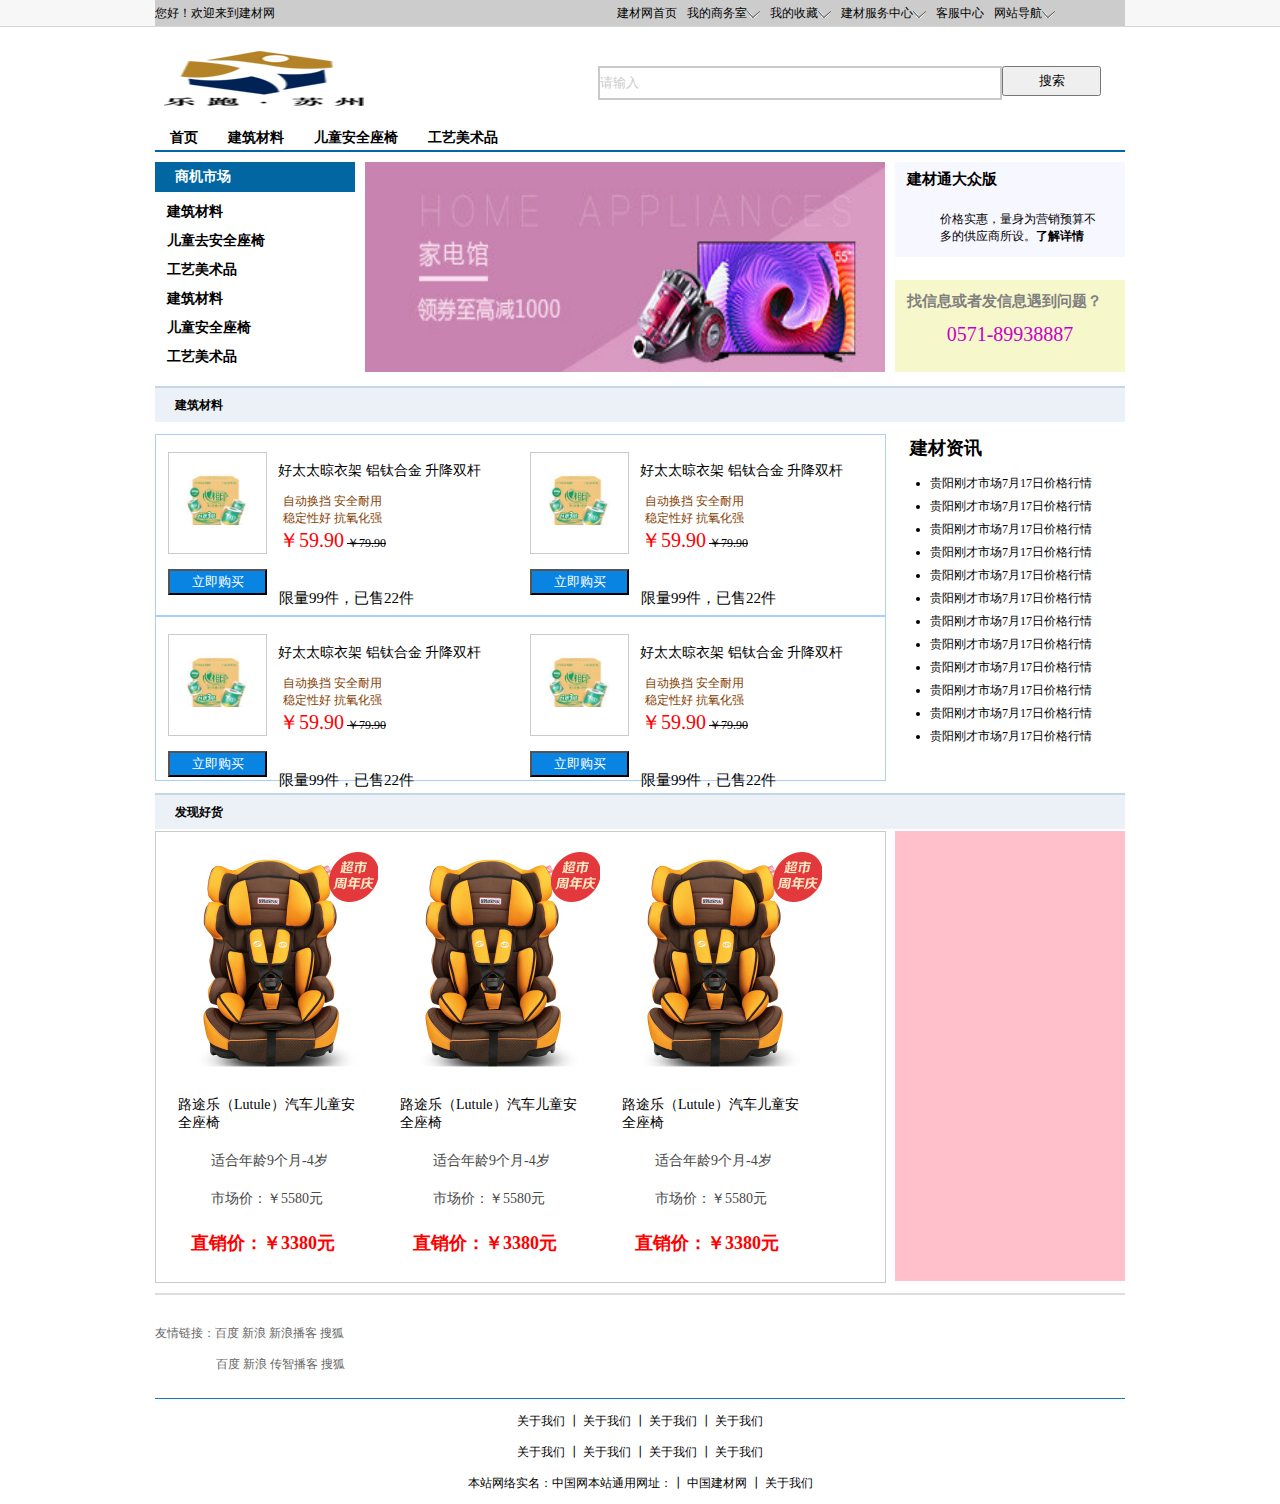
==== others/building/index.html @ d036bfcb "first commit" ====
<!doctype html>
<html> 
 <head>
  <meta charset="utf-8">
  <title>building materials</title>
  <link rel="stylesheet" href="css/mall.css" >
  <script type="text/javascript" src="js/move_page.js"></script>

 </head>
 <body>
  <div class="top">
    <div class="top_page">
	   <div class="top_page1">您好！欢迎来到建材网</div>
	   <div class="top_page2">
	     <ul>
		   <li><a href="#">建材网首页</a><li>
		   <li><a href="#">我的商务室</a><s></s><li>
		   <li><a href="#">我的收藏</a><s></s><li>
		   <li><a href="#">建材服务中心</a><s></s><li>
		   <li><a href="#">客服中心</a><li>
		   <li><a href="#">网站导航</a><s></s><li>
		 </ul>
	   </div>
	</div>
  </div>
  <div class="logo">
    <h1 class="logo_1">乐跑</h1>
	<div class="logo_2"> 
	  <div class="logo_3"><input class="srk" type="input" value="请输入"/>
	       <input class="btn" type="button" value="搜索"/>
	  </div>
	</div>
  </div>
  <!--首页导航-->
  <div class="sy">
   <ul>
     <li class="dy"><a href="#">首页</a>
	 </li>
	 <li><a href="#">建筑材料</a>
	 </li>
	 <li><a href="#">儿童安全座椅</a>
	 </li>
	 <li><a href="#">工艺美术品</a>
	 </li>
   </ul>
  </div>
 <!-- 首页左侧导航栏-->
  <div class="banner">
    <div class="banner_1">
	 <h2>商机市场</h2>
	 <ul>
	   <li><a href="#">建筑材料</a></li>
	   <li><a href="#">儿童去安全座椅</a></li>
	   <li><a href="#">工艺美术品</a></li>
	   <li><a href="#">建筑材料</a></li>
	   <li><a href="#">儿童安全座椅</a></li>
	   <li><a href="#">工艺美术品</a></li>
	 </ul>
	</div>
	<div id="banner_2">
	      <img src="images/2.png"></img>
		  <img src="images/4.png"></img>
		  <img src="images/1.jpg"></img>
	</div>
	<div class="banner_3">
	   <div class="banner_top">
	    <p class="p1">建材通大众版<p>
		<p class="p2">价格实惠，量身为营销预算不</br>多的供应商所设。<b><a href="#">了解详情</a></b></p>
	   </div>
	   <div class="banner_bottom">
	     <p class="message">找信息或者发信息遇到问题？</p>
		 <p class="ph">0571-89938887</p>
	   </div>
	</div>
  </div>
  <div class="material">建筑材料</div>
  <div class="product">
    <div class="product_1">
	   <div class="block_1">
	     <div class="buy_1">
		    <div class="img"><s> </s></div>		
			<input class="btn1" type="button" value="立即购买"/>
		 </div>
		 <div class="buy_2">
		   <p class="pr_1">好太太晾衣架&nbsp;铝钛合金&nbsp;升降双杆</p>
		   <p class="pr_2">自动换挡&nbsp;安全耐用<br/>稳定性好&nbsp;抗氧化强</p>
		   <p class="money"><span>￥59.90</span> <s>￥79.90</s></p>
		   <p class="buyed">限量99件，已售22件</p>
		 </div>
	   </div>
	   <div class="block_1">
	     <div class="buy_1">
		    <div class="img"><s> </s></div>
			<input class="btn1" type="button" value="立即购买"/>
		 </div>
		 <div class="buy_2">
		   <p class="pr_1">好太太晾衣架&nbsp;铝钛合金&nbsp;升降双杆</p>
		   <p class="pr_2">自动换挡&nbsp;安全耐用<br/>稳定性好&nbsp;抗氧化强</p>
		   <p class="money"><span>￥59.90</span> <s>￥79.90</s></p>
		   <p class="buyed">限量99件，已售22件</p>
		 </div>
	   </div>
	   <div class="line"></div>
	   <div class="block_1">
	     <div class="buy_1">
		    <div class="img"><s> </s></div>
			<input class="btn1" type="button" value="立即购买"/>
		 </div>
		 <div class="buy_2">
		   <p class="pr_1">好太太晾衣架&nbsp;铝钛合金&nbsp;升降双杆</p>
		   <p class="pr_2">自动换挡&nbsp;安全耐用<br/>稳定性好&nbsp;抗氧化强</p>
		   <p class="money"><span>￥59.90</span> <s>￥79.90</s></p>
		   <p class="buyed">限量99件，已售22件</p>
		 </div>
	   </div>
	   <div class="block_1">
	     <div class="buy_1">
		    <div class="img"><s> </s></div>
			<input class="btn1" type="button" value="立即购买"/>
		 </div>
		 <div class="buy_2">
		   <p class="pr_1">好太太晾衣架&nbsp;铝钛合金&nbsp;升降双杆</p>
		   <p class="pr_2">自动换挡&nbsp;安全耐用<br/>稳定性好&nbsp;抗氧化强</p>
		   <p class="money"><span>￥59.90</span> <s>￥79.90</s></p>
		   <p class="buyed">限量99件，已售22件</p>
		 </div>
	   </div>
	</div>
	<div class="product_2">
	 <h2>建材资讯</h2>
	 <ul>
	    <li><a href="#">贵阳刚才市场7月17日价格行情</a></li>
		<li><a href="#">贵阳刚才市场7月17日价格行情</a></li>
		<li><a href="#">贵阳刚才市场7月17日价格行情</a></li>
		<li><a href="#">贵阳刚才市场7月17日价格行情</a></li>
		<li><a href="#">贵阳刚才市场7月17日价格行情</a></li>
		<li><a href="#">贵阳刚才市场7月17日价格行情</a></li>
		<li><a href="#">贵阳刚才市场7月17日价格行情</a></li>
		<li><a href="#">贵阳刚才市场7月17日价格行情</a></li>
		<li><a href="#">贵阳刚才市场7月17日价格行情</a></li>
		<li><a href="#">贵阳刚才市场7月17日价格行情</a></li>
		<li><a href="#">贵阳刚才市场7月17日价格行情</a></li>
		<li><a href="#">贵阳刚才市场7月17日价格行情</a></li>
	 </ul>
	</div>
  </div>
  <div class="material">发现好货</div>
  <div class="product_fx">
    <div class="product_fx1">
	  <div class="tu1"> 
	   <s></s>
	   <p class="jiesao">路途乐（Lutule）汽车儿童安<br/>全座椅</p>
	   <p class="jiesao1">适合年龄9个月-4岁</p>
	   <p class="jiesao2">市场价：￥5580元</p>
	   <h2>直销价：￥3380元</h2>
	  </div>
	   <div class="tu1"> 
	   <s></s>
	   <p class="jiesao">路途乐（Lutule）汽车儿童安<br/>全座椅</p>
	   <p class="jiesao1">适合年龄9个月-4岁</p>
	   <p class="jiesao2">市场价：￥5580元</p>
	   <h2>直销价：￥3380元</h2>
	  </div>
	   <div class="tu1"> 
	   <s></s>
	   <p class="jiesao">路途乐（Lutule）汽车儿童安<br/>全座椅</p>
	   <p class="jiesao1">适合年龄9个月-4岁</p>
	   <p class="jiesao2">市场价：￥5580元</p>
	   <h2>直销价：￥3380元</h2>
	  </div>
	</div>
	<div class="product_fx2"></div>
  </div>
  <div class="yqlink">
   <p class="yqlink1">友情链接：百度&nbsp;新浪&nbsp;新浪播客&nbsp;搜狐</p>
   <p class="yqlink2">百度&nbsp;新浪&nbsp;传智播客&nbsp;搜狐</p>
  </div>
  <div class="about">
   <p>关于我们 ┃ 关于我们 ┃ 关于我们 ┃ 关于我们</p>
   <p>关于我们 ┃ 关于我们 ┃ 关于我们 ┃ 关于我们</p>
   <p>本站网络实名：中国网本站通用网址：┃ 中国建材网 ┃ 关于我们 </p>
  </div>
  
 </body>

</html>
---- others/building/css/mall.css ----
html{font:12px '宋体';}
*{margin:0; padding:0;}
.top{
	background-color:#F7F7F7; height:26px; border-bottom:1px solid #D8D8D8;
}
.top_page{width:970px; height:26px; margin:0 auto; background:#ccc;}
.top_page1{float:left; line-height:26px;}
.top_page2{float:right;}
.top_page2 ul li { float:right; float:left; padding-right:10px; line-height:26px; list-style:none;}
a{text-decoration:none; color:#000; list-style:none;}
.top_page2 ul li s{width:13px; height:7px; background:url(../images/ico_03.png); display:inline-block; vertical-align:middle;}

.logo{width:970px; height:98px;  margin:0 auto;}
.logo_1{width:200px; height:55px; background: url(../images/乐跑_01.png); float:left;
             margin: 24px 0 19px 9px; text-indent: -1000em;}
.logo_2{width: 530px; height: 42px;  float:right; padding:5px 2px 2px 2px; margin-top:29px; } 
.srk{width:400px; height: 30px;  float: left; color:#ccc;  border:2px solid #c9c9c8;}
.btn{width:99px; height:30px; float: left;}
.logo_3{margin:5px 5px 2px 5px; }


.sy{width:970px;height:25px; margin:0 auto;  border-bottom:2px solid #0266a3;}
.sy li{float:left; padding:0 15px 0 15px; font-size:14px; font-weight:bold; line-height:25px; list-style:none;}
.sy li:hover{background:#0266a3;}
.sy li:hover a{color: white;}

.banner{width: 970px;height: 210px;margin: 0 auto;margin-top: 10px;}
.banner_1{width: 200px;height: 210px;float: left; margin-right:10px;}
#banner_2 {float:left;width: 520px;height: 210px; overflow:hidden;}
#banner_2 img{width: 520px;height: 210px; float:left;}
.banner_3{width: 230px;height: 210px;float: right;}
.banner_1 h2{line-height: 30px; font-size: 14px; font-weight: bold; padding-left: 20px; background-color: #0266a3; color:white;}
.banner li{list-style:none; padding-left:12px; margin-top:11px;}
.banner_1 a{font-size:14px; font-weight: bold; }
.banner_1 li:hover a{color:red;}

.banner_top{height: 95px; background:#f7f7ff; margin-bottom:23px;}
.banner_bottom{height: 92px; background:#f7f7cc;}
.banner_top .p1{font-size:15px; padding:8px 0 0 12px; font-weight:bold;}
.banner_top .p2{padding:22px 0 0 45px;}

.banner_bottom .message{font-size:15px; color:#808080; font-weight:bold; padding:12px 0 0 12px;}
.banner_bottom .ph{text-align:center; color:rgb(200,0,200); font-size:20px; padding-top:12px;}
.material{width:950px; height: 34px;background: #ecf1f7;margin: 0 auto;margin-top: 14px; line-height:34px; padding-left:20px; font-weight: bold;border-top:2px solid #c3d7e4;}

.product{width:970px; height:345px;  margin:12px auto;}
.product .product_1{width:729px; height: 345px;float: left; border:1px solid #aacfff;}
.product .product_2{width:230px;height: 345px;float: right;}

.block_1{width:350px; height:146px; margin:17px 0 0 12px; float:left;}
.buy_1{width:99px; height:143px;  float:left;}
.buy_2{width:250px; height:143px;  float:right;}
.buy_1 .img{height:100px; border:1px solid #cacaca;}
.buy_1 .img s{display: inline-block; background:url(../images/1.jpg); height:62px; width:90px; background-size:cover; margin:10px 0 0 3px;}

.buy_1 .btn1{width:99px; height:26px; background:#0a84e3; color:white; margin-top:15px;}
.buy_2 .pr_1{font-size:14px; padding:10px 0 0 10px;}
.buy_2 .pr_2{color:#863e01; padding:13px 0 0 15px;}
.buy_2 .money span{color:red;padding:23px 0 0 11px;font-size:20px;}
.buy_2 .money s{text-decoration:line-through;}
.buy_2 .buyed{font-size:15px;padding:35px 0 0 11px;}
.line{width:728px; border:1px solid #aacfff;margin-top:180px;}

.product_2 h2{height:28px; line-height:28px;padding-left:15px;}
.product_2 ul{ padding-left:35px; padding-top:10px;}
.product_2 ul li{line-height:23px;}
.product_2 li:hover a{color:red;}

.product_fx{width:970px; height:450px; margin:2px auto;}
.product_fx1{width:729px; height:450px; float:left;  border:1px solid #cacaca;}
.product_fx2{width:230px; height:450px; background:pink; float:right;}
.tu1{float:left;}
.tu1 s{width:210px; height:240px; background:url(../images/3.png) ; display: inline-block; margin:10px 0 0 12px;}
.jiesao{padding:10px 0 0 22px; font-size:14px;}
.jiesao1{padding:20px 0 0 55px; color:#484848 ;font-size:14px;}
.jiesao2{padding:20px 0 0 55px; color:#484848 ;font-size:14px;}
.tu1 h2{padding:10px 0 0 35px; color:red; line-height:50px;}

.yqlink{width:970px; height:103px; margin:12px auto; border-top:2px solid #dddddd; color:#666666;border-bottom:1px solid #0a7ec3;}
.yqlink1{margin:30px 0 0 0;}
.yqlink2{margin-top: 14px; margin-left:61px;}

.about{width:970px; height:91px; margin:0 auto;}
.about p{text-align:auto; margin-top:14px; text-align:center;}
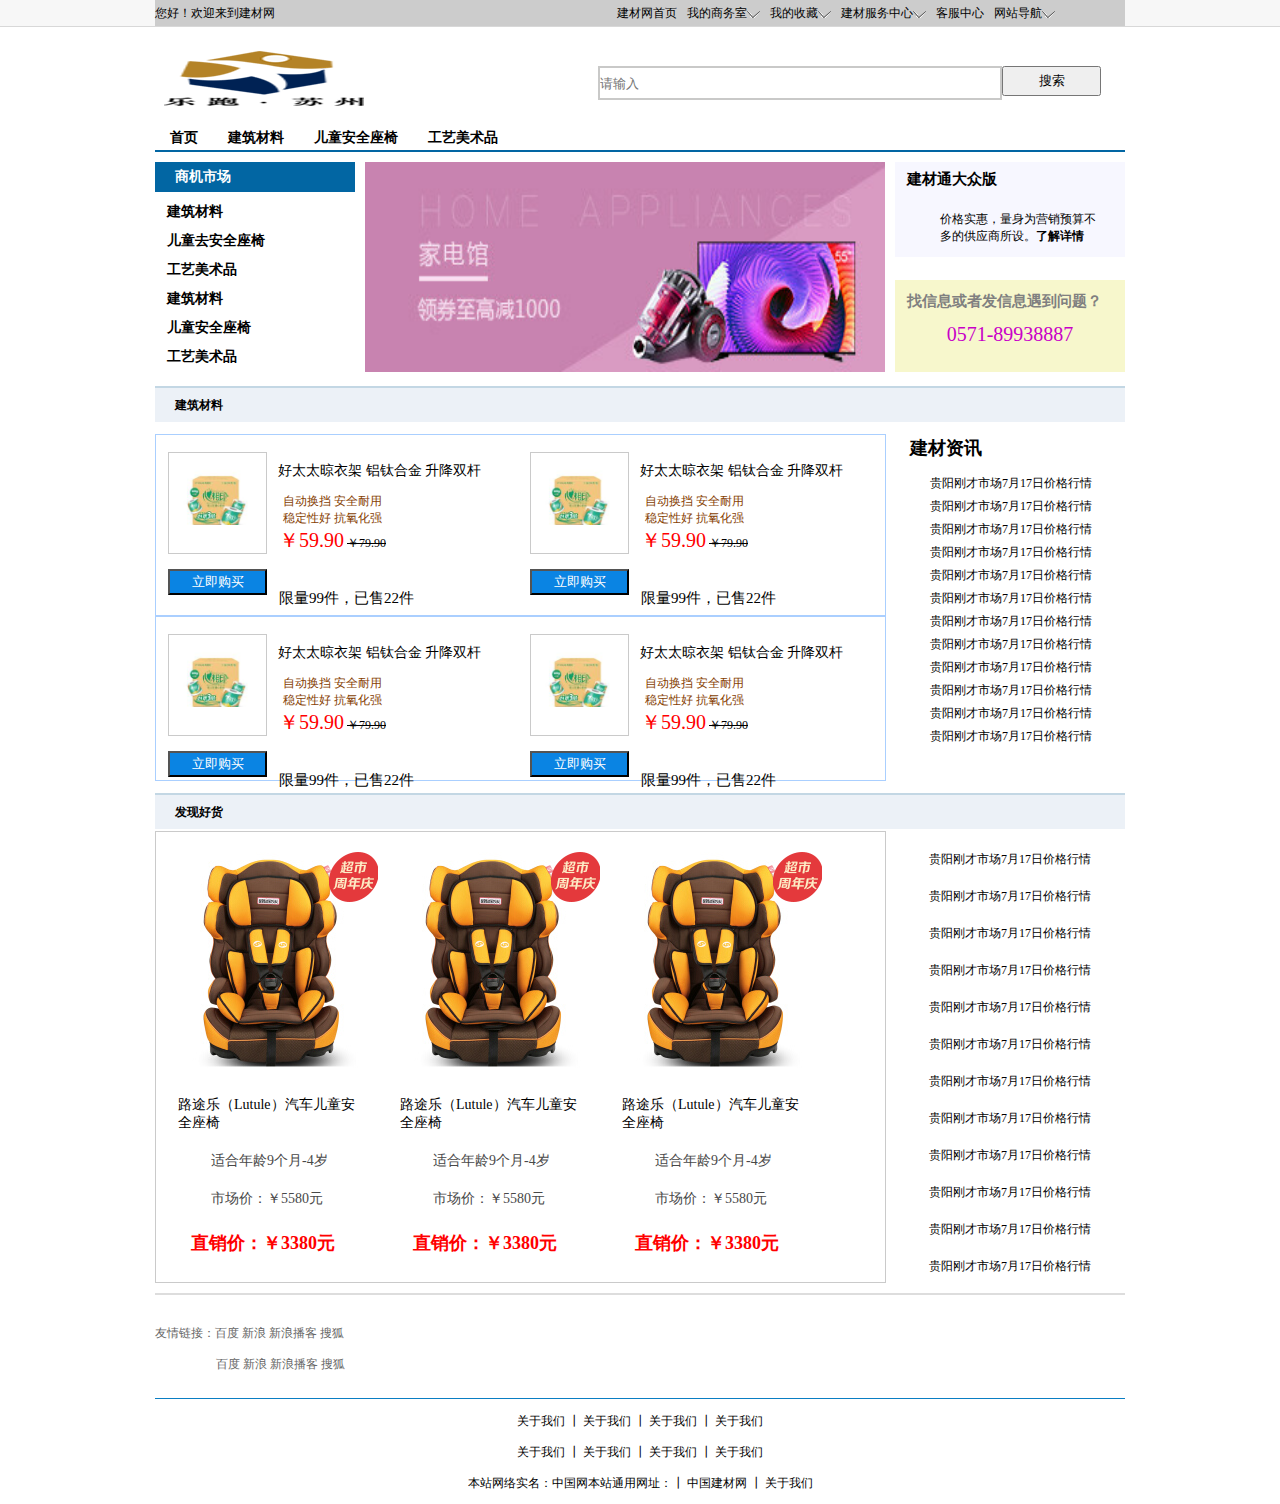
==== commit 6363cdc4: "commit" ====
--- a/others/building/index.html
+++ b/others/building/index.html
@@ -26,7 +26,7 @@
   <div class="logo">
     <h1 class="logo_1">乐跑</h1>
 	<div class="logo_2"> 
-	  <div class="logo_3"><input class="srk" type="input" value="请输入"/>
+	  <div class="logo_3"><input class="srk" type="input" placeholder="请输入"/>
 	       <input class="btn" type="button" value="搜索"/>
 	  </div>
 	</div>
@@ -169,11 +169,26 @@
 	   <h2>直销价：￥3380元</h2>
 	  </div>
 	</div>
-	<div class="product_fx2"></div>
+	<div class="product_fx2">
+		<ul>
+			<li><a href="#">贵阳刚才市场7月17日价格行情</a></li>
+			<li><a href="#">贵阳刚才市场7月17日价格行情</a></li>
+			<li><a href="#">贵阳刚才市场7月17日价格行情</a></li>
+			<li><a href="#">贵阳刚才市场7月17日价格行情</a></li>
+			<li><a href="#">贵阳刚才市场7月17日价格行情</a></li>
+			<li><a href="#">贵阳刚才市场7月17日价格行情</a></li>
+			<li><a href="#">贵阳刚才市场7月17日价格行情</a></li>
+			<li><a href="#">贵阳刚才市场7月17日价格行情</a></li>
+			<li><a href="#">贵阳刚才市场7月17日价格行情</a></li>
+			<li><a href="#">贵阳刚才市场7月17日价格行情</a></li>
+			<li><a href="#">贵阳刚才市场7月17日价格行情</a></li>
+			<li><a href="#">贵阳刚才市场7月17日价格行情</a></li>
+		</ul>
+	</div>
   </div>
   <div class="yqlink">
    <p class="yqlink1">友情链接：百度&nbsp;新浪&nbsp;新浪播客&nbsp;搜狐</p>
-   <p class="yqlink2">百度&nbsp;新浪&nbsp;传智播客&nbsp;搜狐</p>
+   <p class="yqlink2">百度&nbsp;新浪&nbsp;新浪播客&nbsp;搜狐</p>
   </div>
   <div class="about">
    <p>关于我们 ┃ 关于我们 ┃ 关于我们 ┃ 关于我们</p>
--- a/others/building/css/mall.css
+++ b/others/building/css/mall.css
@@ -62,13 +62,14 @@
 .line{width:728px; border:1px solid #aacfff;margin-top:180px;}
 
 .product_2 h2{height:28px; line-height:28px;padding-left:15px;}
-.product_2 ul{ padding-left:35px; padding-top:10px;}
+.product_2 ul{ padding-left:35px; padding-top:10px; list-style: none}
 .product_2 ul li{line-height:23px;}
 .product_2 li:hover a{color:red;}
 
 .product_fx{width:970px; height:450px; margin:2px auto;}
 .product_fx1{width:729px; height:450px; float:left;  border:1px solid #cacaca;}
-.product_fx2{width:230px; height:450px; background:pink; float:right;}
+.product_fx2{width:230px; height:450px; float:right; text-align: center}
+.product_fx2 ul li{list-style: none; padding-top: 20px;}
 .tu1{float:left;}
 .tu1 s{width:210px; height:240px; background:url(../images/3.png) ; display: inline-block; margin:10px 0 0 12px;}
 .jiesao{padding:10px 0 0 22px; font-size:14px;}
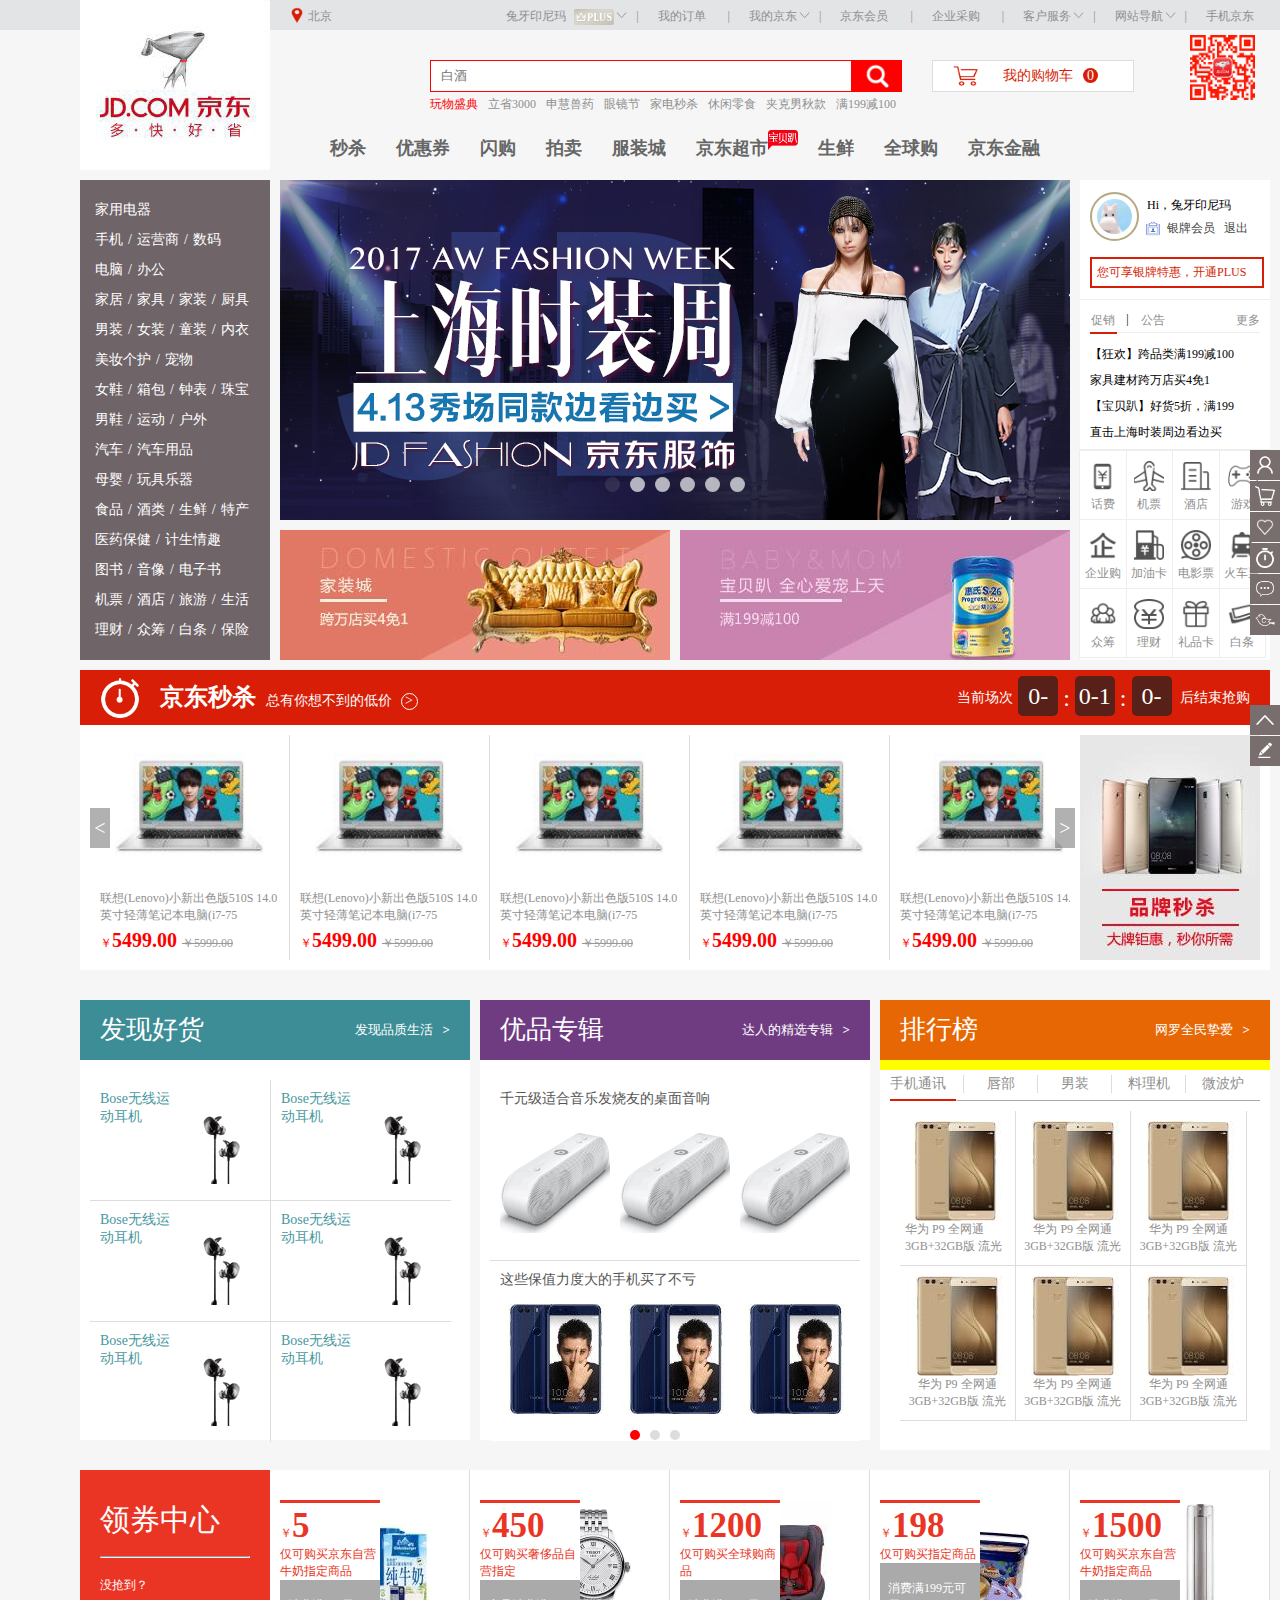
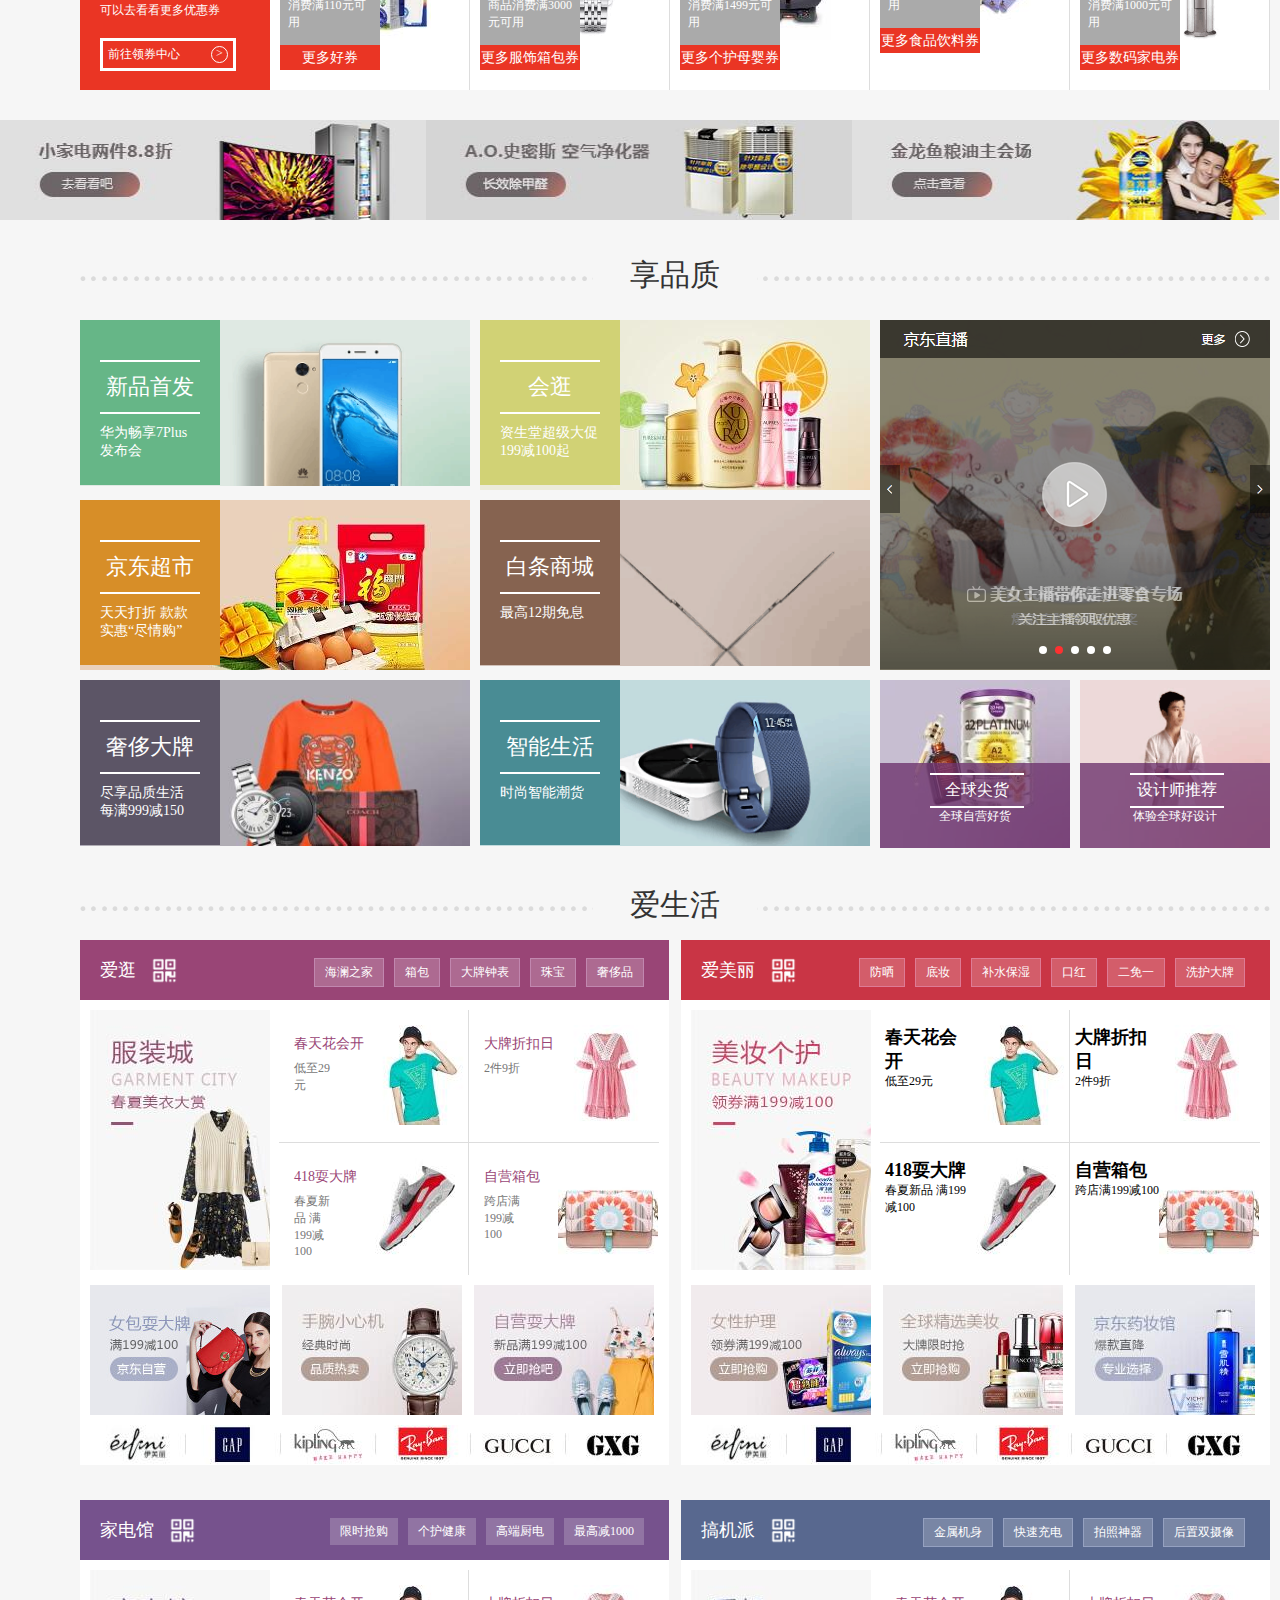
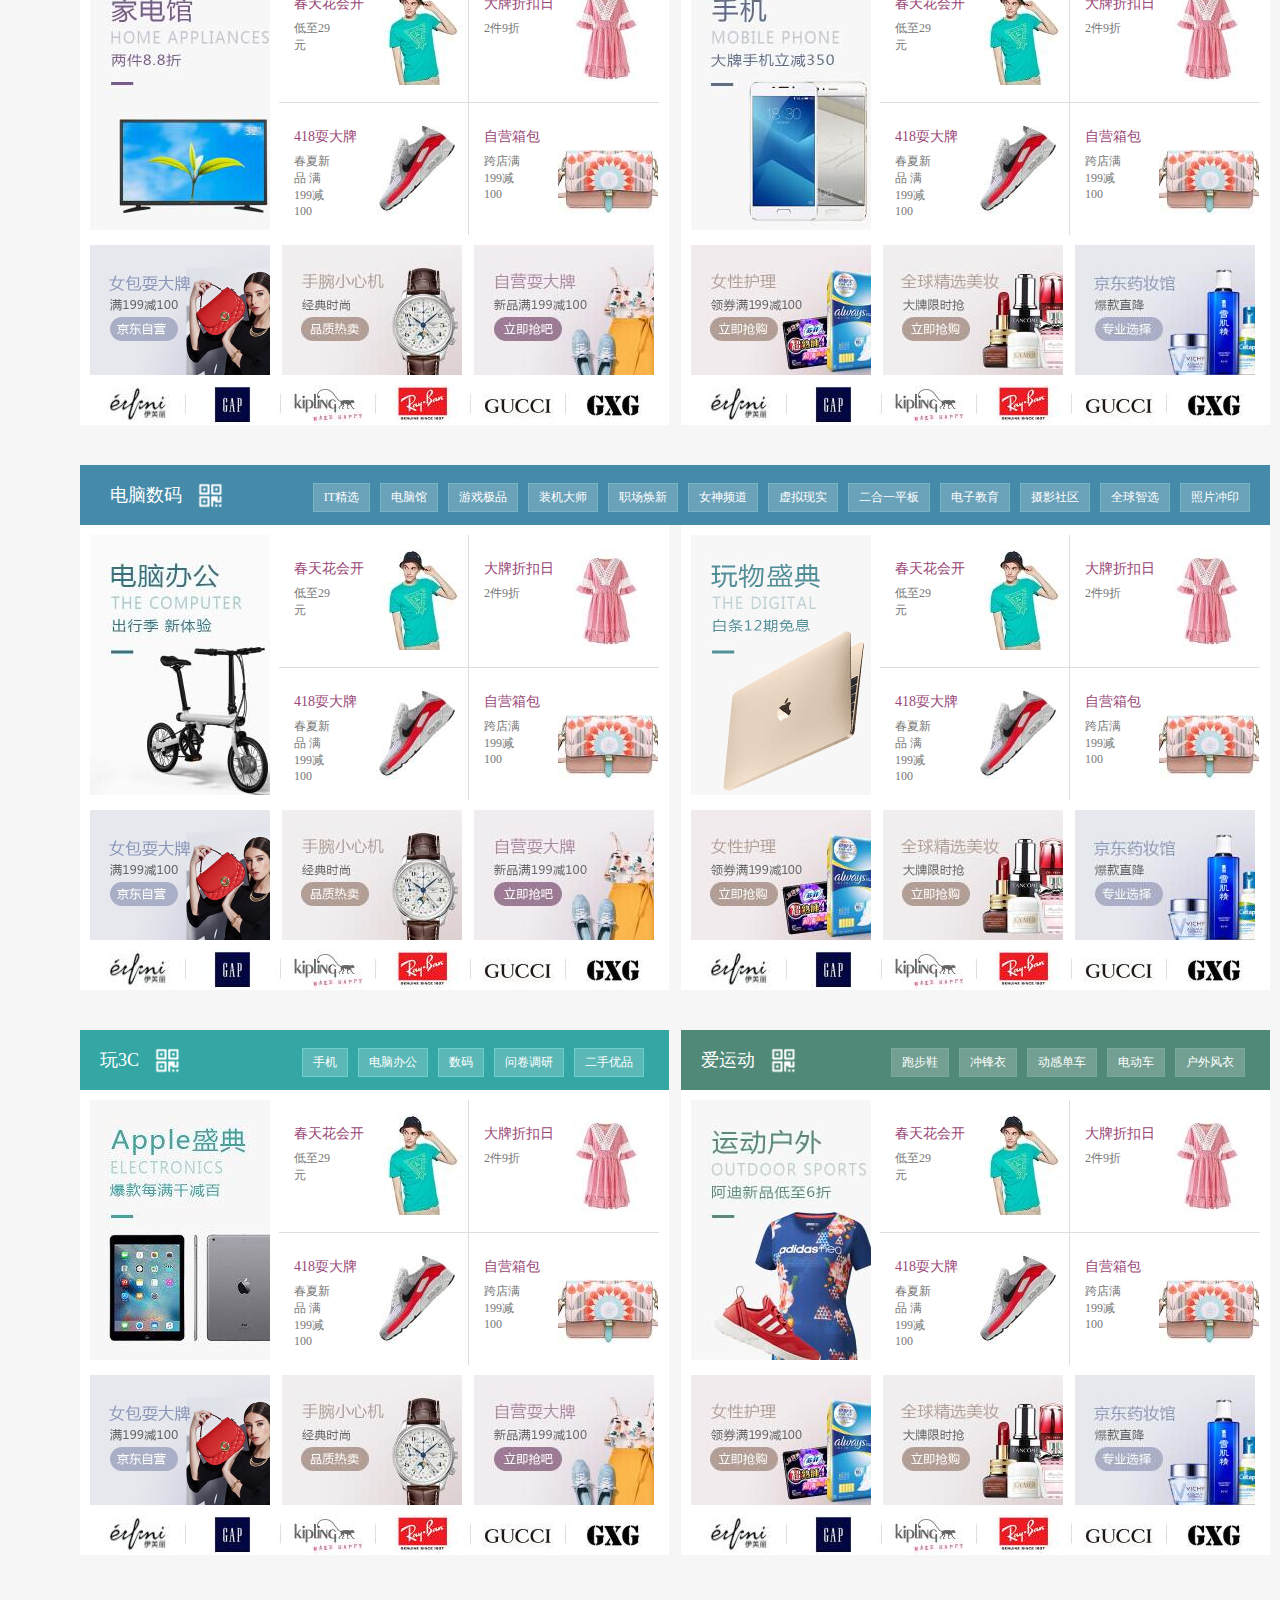
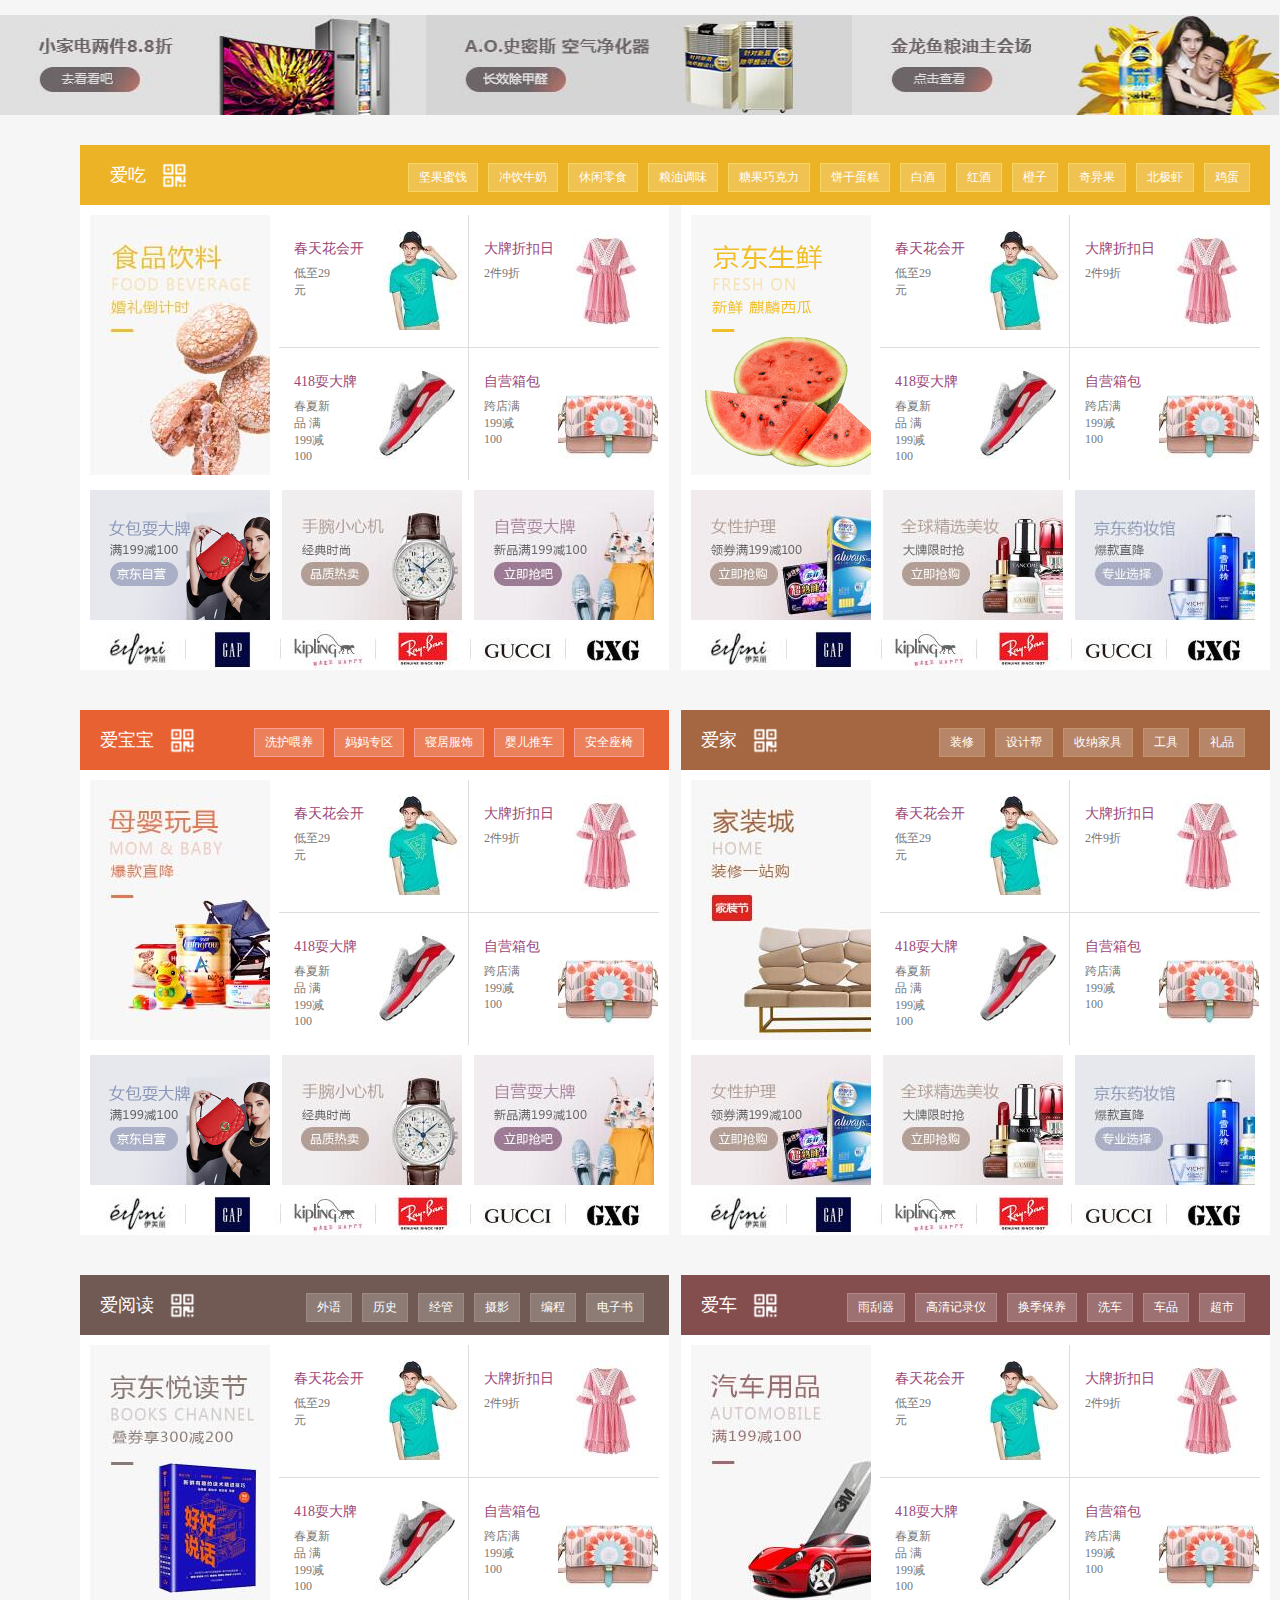
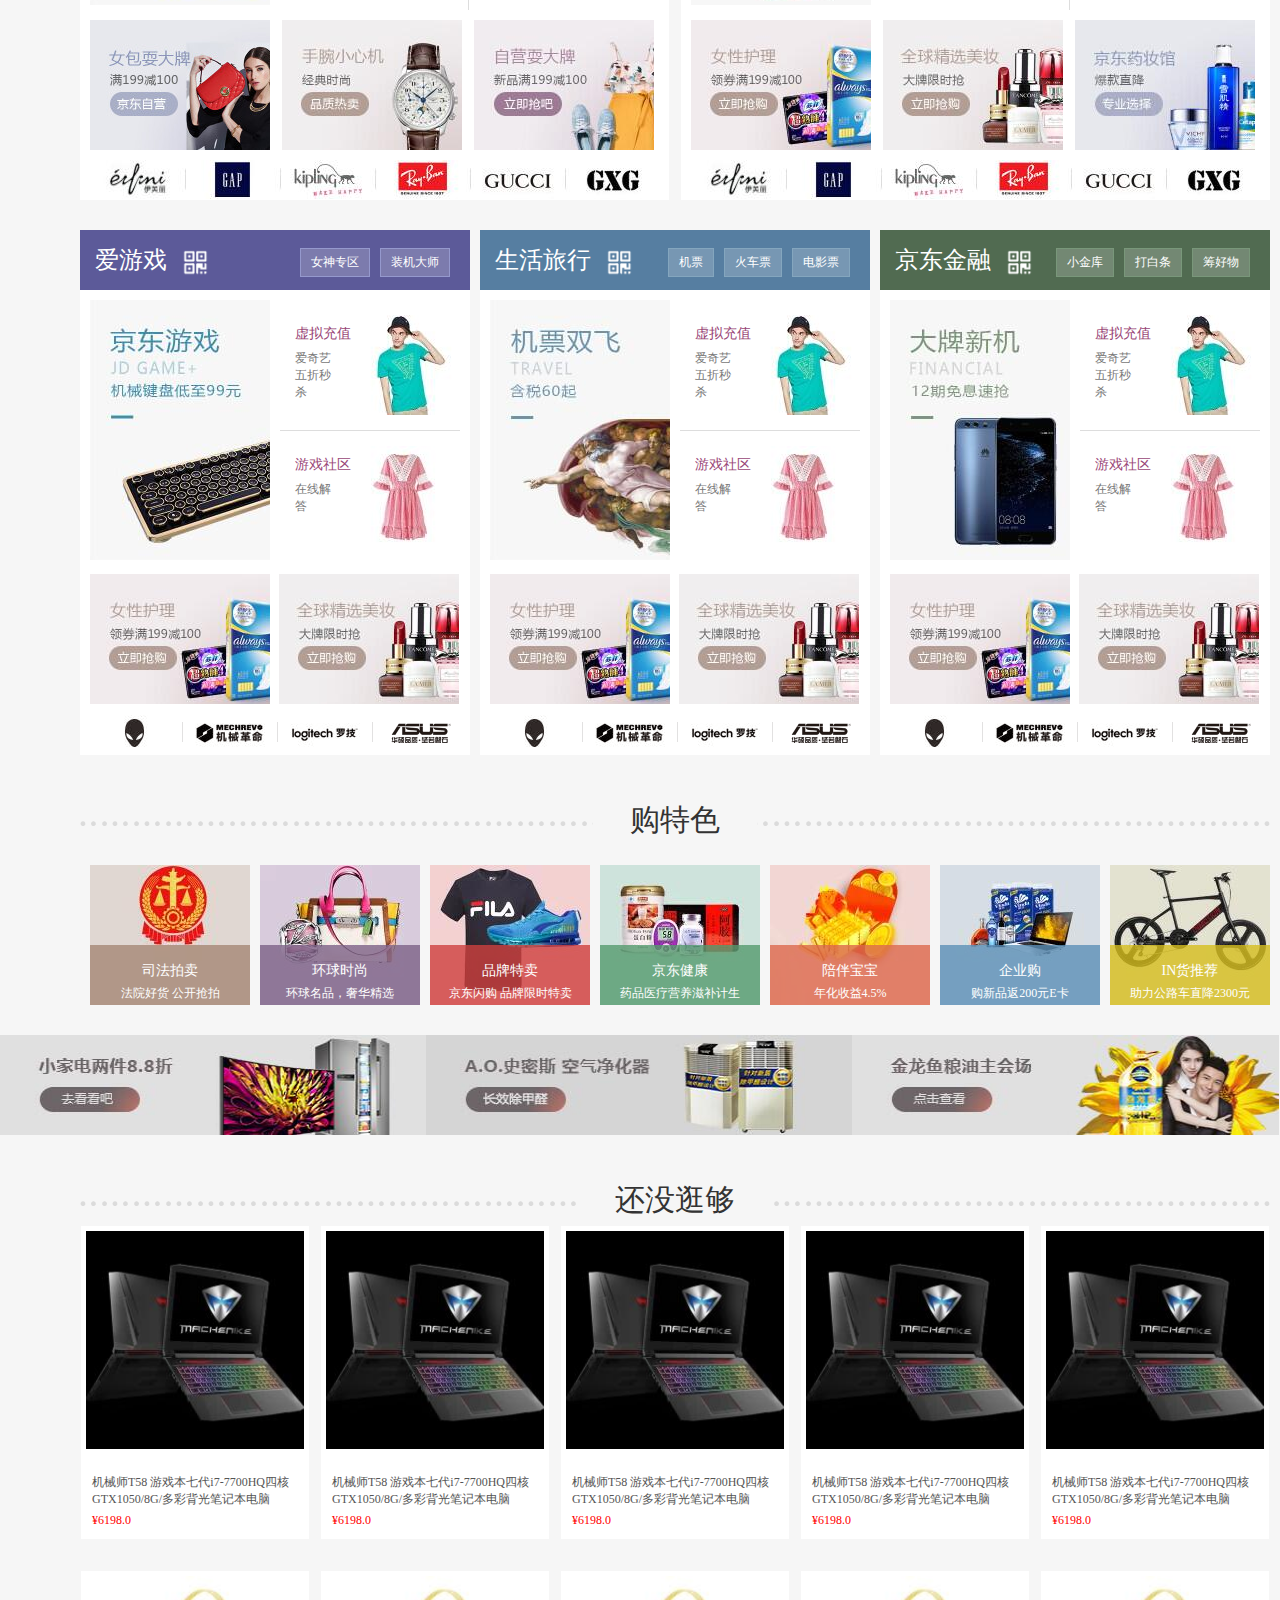
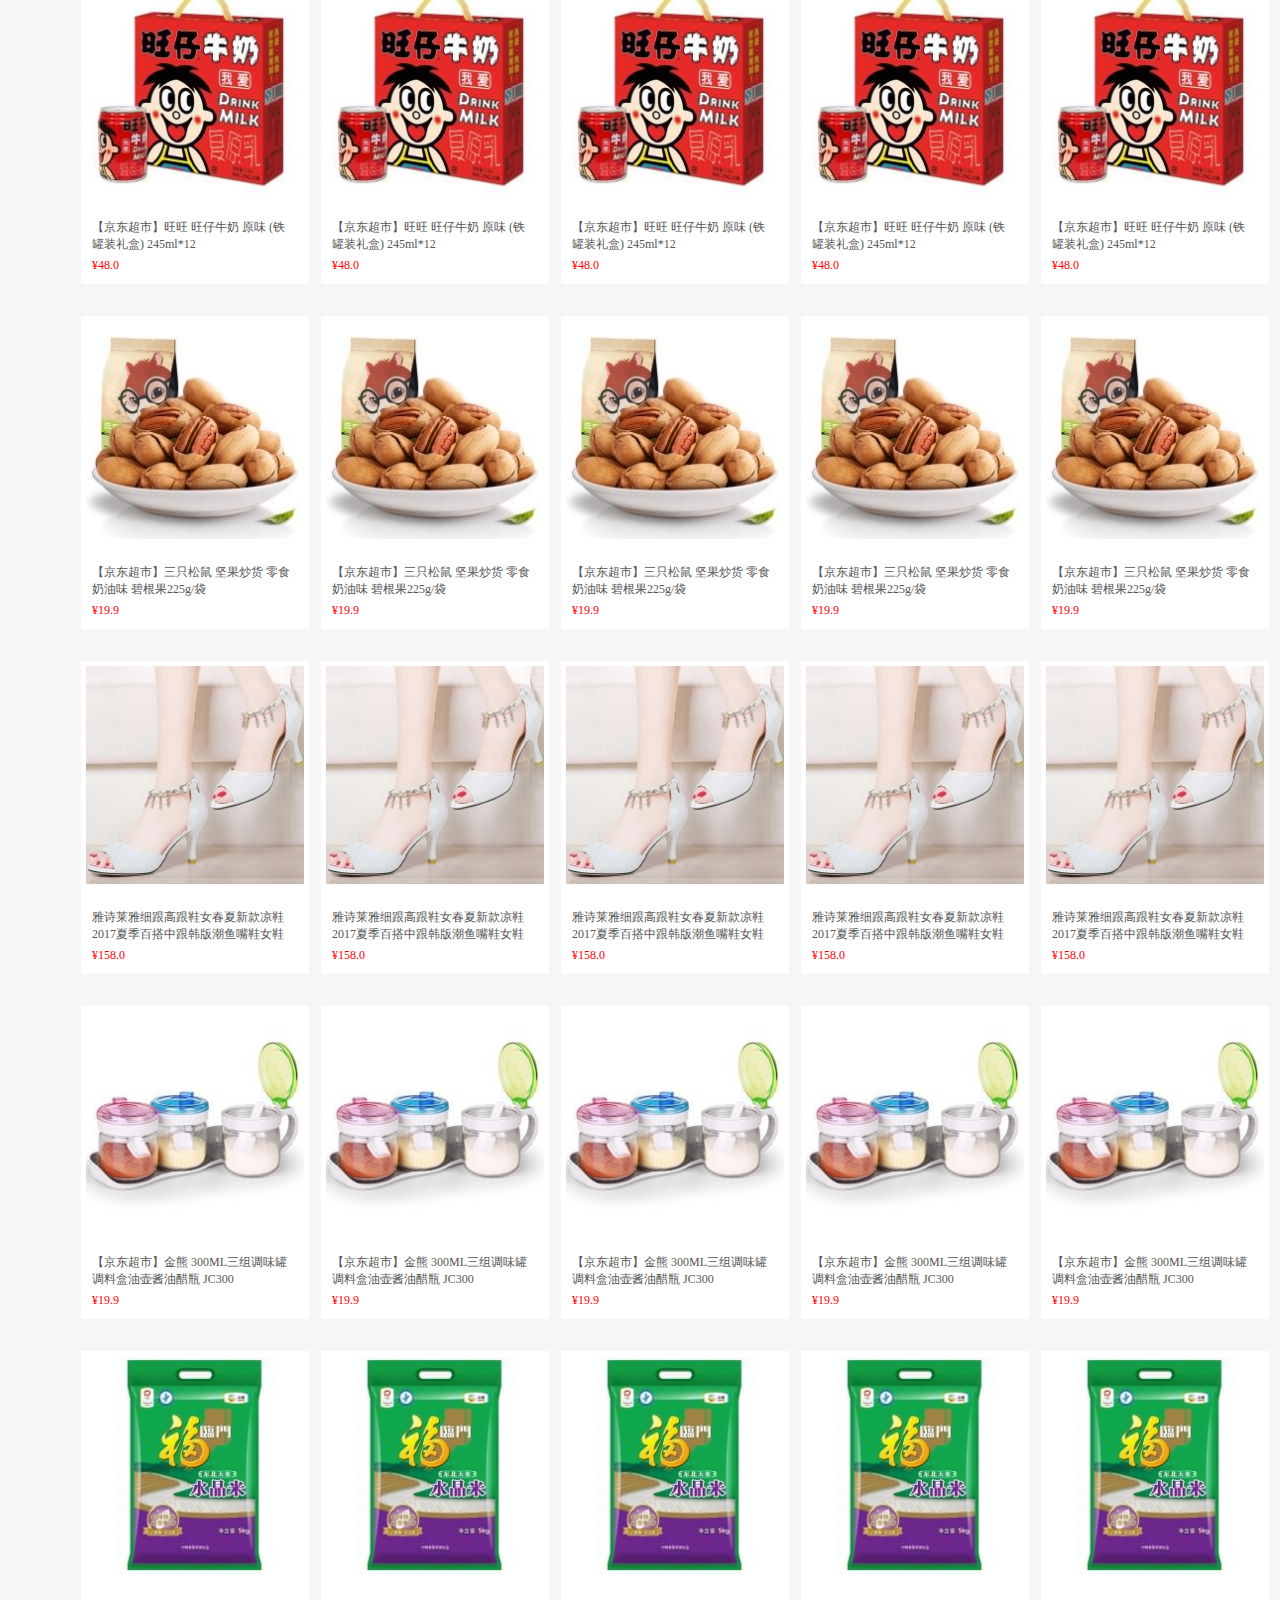
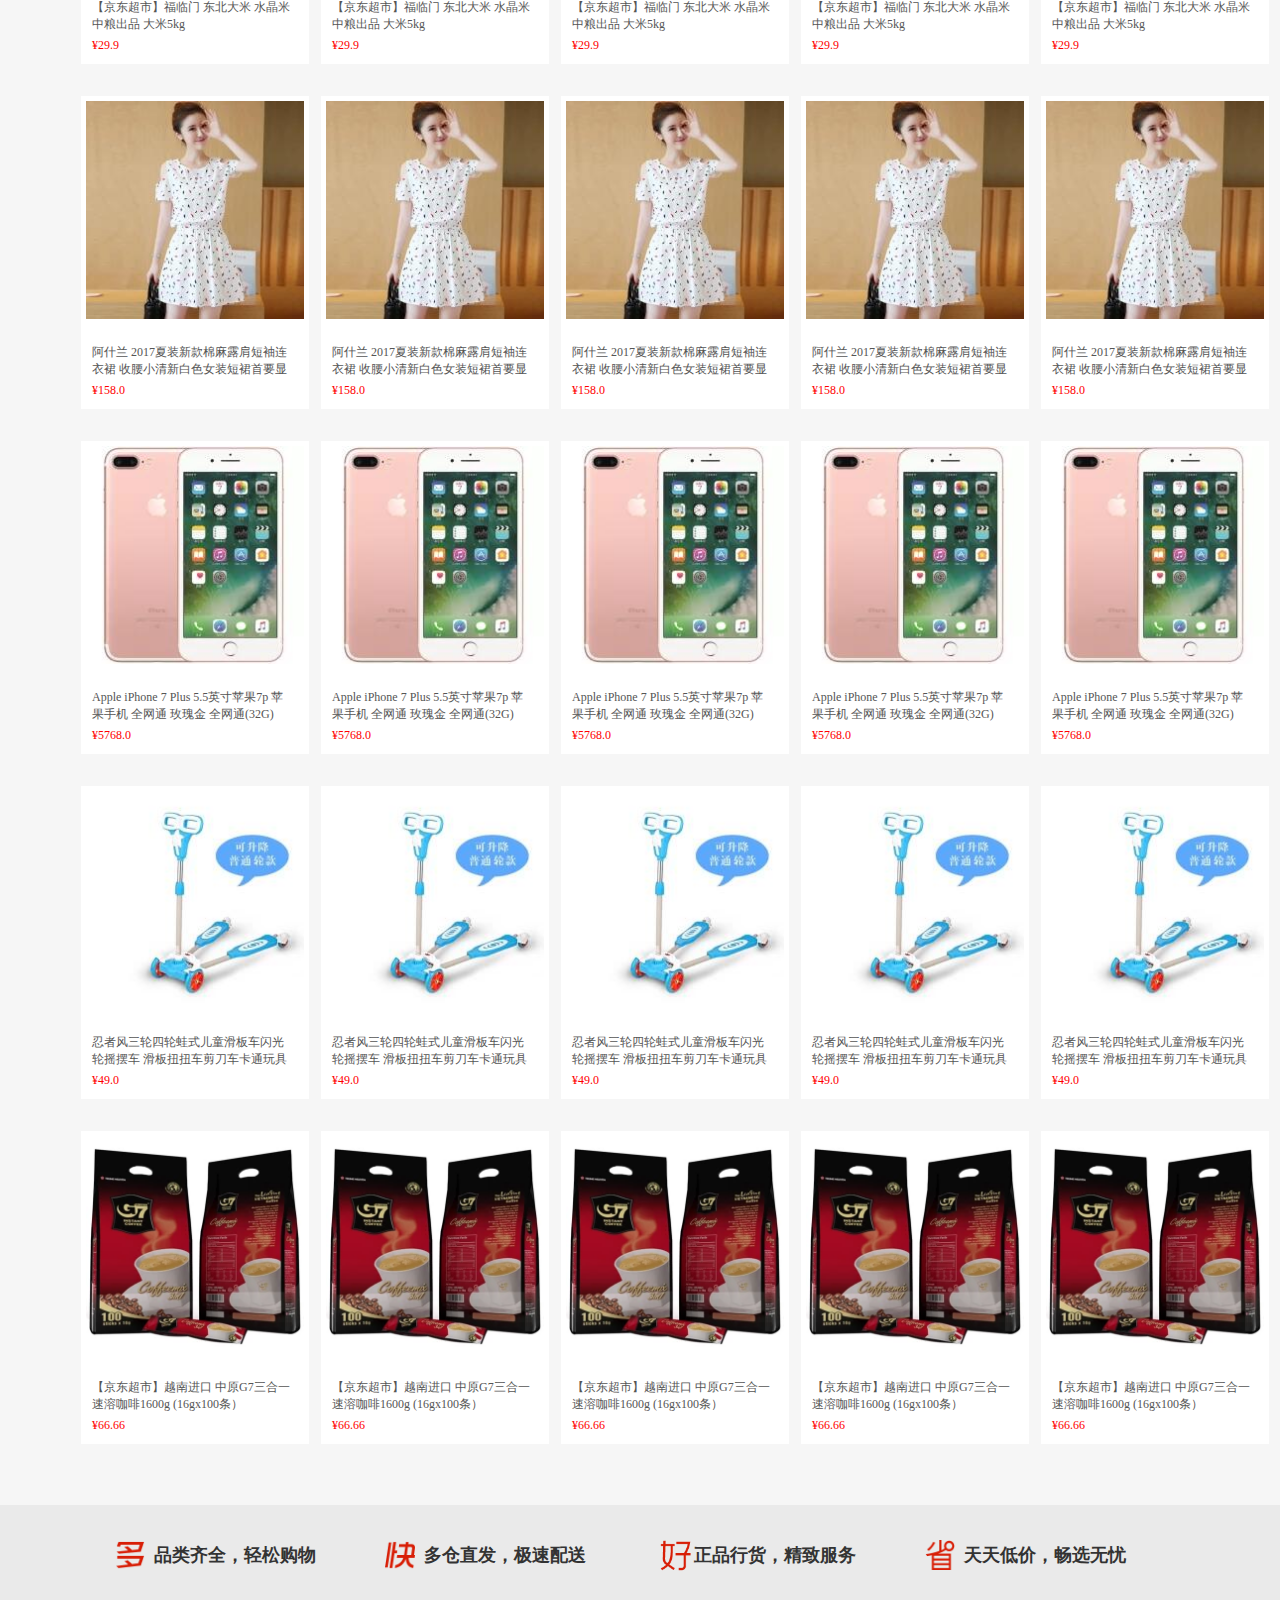
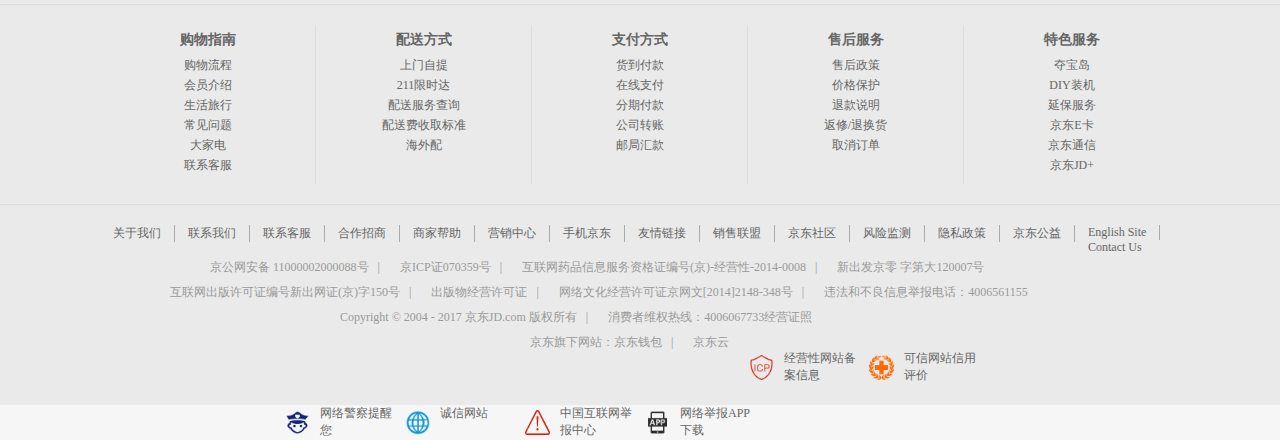
==== commit 3745c59b: "all-commit" ====
--- a/others/building/index.html
+++ b/others/building/index.html
@@ -1,201 +1,4942 @@
-<!doctype html>
-<html> 
- <head>
-  <meta charset="utf-8">
-  <title>building materials</title>
-  <link rel="stylesheet" href="css/mall.css" >
-  <script type="text/javascript" src="js/move_page.js"></script>
+<!DOCTYPE html>
+<html>
+<head>
+	<meta http-equiv="Content-Type" content="text/html;charset=UTF-8">
+	<title>index</title>
+	<link rel="stylesheet" type="text/css" href="css/reset.css">
+	<link rel="stylesheet" type="text/css" href="css/index.css">
+	<link rel="stylesheet" type="text/css" href="css/head.css">
+	<script type="text/javascript" src="./js/jquery-3.1.1.min.js"></script>
+	<script type="text/javascript" src="./js/head.js"></script>
+	<script type="text/javascript" src="./js/index.js"></script>
+</head>
+<body>
+	<!-- 头部 -->
+	<header id="top">
+		<div class="topList">
+			<!-- 切换地址 -->
+			<div class="address">
+				<span>北京</span>
+				<div class="top_show addressList">
+					<ul>
+						<li class="province"><a href="javascript:" class="add_checked">北京</a></li>
+						<li class="province"><a href="javascript:">上海</a></li>
+						<li class="province"><a href="javascript:">天津</a></li>
+						<li class="province"><a href="javascript:">重庆</a></li>
+						<li class="province"><a href="javascript:">河北</a></li>
+						<li class="province"><a href="javascript:">山西</a></li>
+						<li class="province"><a href="javascript:">河南</a></li>
+						<li class="province"><a href="javascript:">辽宁</a></li>
+						<li class="province"><a href="javascript:">吉林</a></li>
+						<li class="province"><a href="javascript:">黑龙江</a></li>
+						<li class="province"><a href="javascript:">内蒙古</a></li>
+						<li class="province"><a href="javascript:">江苏</a></li>
+						<li class="province"><a href="javascript:">山东</a></li>
+						<li class="province"><a href="javascript:">安徽</a></li>
+						<li class="province"><a href="javascript:">浙江</a></li>
+						<li class="province"><a href="javascript:">福建</a></li>
+						<li class="province"><a href="javascript:">湖北</a></li>
+						<li class="province"><a href="javascript:">湖南</a></li>
+						<li class="province"><a href="javascript:">广东</a></li>
+						<li class="province"><a href="javascript:">广西</a></li>
+						<li class="province"><a href="javascript:">江西</a></li>
+						<li class="province"><a href="javascript:">四川</a></li>
+						<li class="province"><a href="javascript:">海南</a></li>
+						<li class="province"><a href="javascript:">贵州</a></li>
+						<li class="province"><a href="javascript:">云南</a></li>
+						<li class="province"><a href="javascript:">西藏</a></li>
+						<li class="province"><a href="javascript:">陕西</a></li>
+						<li class="province"><a href="javascript:">甘肃</a></li>
+						<li class="province"><a href="javascript:">青海</a></li>
+						<li class="province"><a href="javascript:">宁夏</a></li>
+						<li class="province"><a href="javascript:">新疆</a></li>
+						<li class="province"><a href="javascript:">港澳</a></li>
+						<li class="province"><a href="javascript:">台湾</a></li>
+						<li class="province"><a href="javascript:">钓鱼岛</a></li>
+						<li class="province"><a href="javascript:">海外</a></li></ul>
+				</div></div>
+			<!-- 切换地址结束 -->
+			<!-- 顶部右边列表 -->
+			<ul class="topNav">
+				<li class="rabbit hover">
+					<a href="javascript:">兔牙印尼玛
+						<img src="images/index_images/plus.png" style="vertical-align:middle; margin-left:5px;" />
+					</a>&nbsp;&nbsp;|&nbsp;
+					<div class='navShow user'>
+						<div class="touxiang">
+							<img src="./images/index_images/touxiang.jpg" />
+								<div class="touxiang_right">
+									<p><span>退出</span></p>
+									<p>您可享银牌特惠，开通PLUS></p>
+								</div>
+						</div>
+						<hr />
+						<div class="userScroll">
+							<span class="turnLeft">&lt;</span>
+							<span class="turnRight">&gt;</span>
+							<div class="scroll">
+								<div class="dls">
+									<dl>
+										<dt><img src="./images/index_images/free.png" /></dt>
+										<dd class='title'>免费试用</dd>
+									</dl>
+									<dl>
+										<dt><img src="./images/index_images/service.png" /></dt>
+										<dd class='title'>售后服务</dd>
+									</dl>
+									<dl>
+										<dt><img src="./images/index_images/bouns.png" /></dt>
+										<dd class='title'>评价奖励</dd>
+									</dl>
+									<dl>
+										<dt><img src="./images/index_images/privilige.png" /></dt>
+										<dd class='title'>会员特权</dd>
+									</dl>
+									<dl>
+										<dt><img src="./images/index_images/birth.png" /></dt>
+										<dd class='title'>生日礼包</dd>
+									</dl>
+									<dl>
+										<dt><img src="./images/index_images/personal.png" /></dt>
+										<dd class='title'>专机服务</dd>
+									</dl>
+									<dl>
+										<dt><img src="./images/index_images/high.png" /></dt>
+										<dd class='title'>贵宾专线</dd>
+									</dl>
+									<dl>
+										<dt><img src="./images/index_images/after.png" /></dt>
+										<dd class='title'>售后券</dd>
+									</dl>
+								</div>
+							</div>
+						</div>
+					</div></li>
+				<li><a href="javascript:">我的订单</a>&nbsp;&nbsp;|&nbsp;</li>
+				<li class="myDong hover">
+					<a href="javascript:">我的京东</a>&nbsp;&nbsp;|&nbsp;
+					<div class='navShow'>
+						<div class="dong_top">
+							<p><span>待处理订单</span> <em>消息 <i>16</i></em></p>
+							<p><span>降价商品 <i>2</i></span><em> 返修退换货</em></p>
+							<p><span>我的问答</span> <em>我的关注</em></p>
+						</div>
+						<hr />
+						<div class="dong_bottom">
+							<p><span>我的京豆</span> <em>我的白条</em></p>
+							<p><span>我的优惠券</span> <em>我的理财</em></p>
+						</div>
+					</div>
+				</li>
+				<li><a href="javascript:">京东会员</a>&nbsp;&nbsp;|&nbsp;</li>
+				<li><a href="javascript:">企业采购</a>&nbsp;&nbsp;|&nbsp;</li>
+				<li class="service hover">
+					<a href="javascript:">客户服务</a>&nbsp;&nbsp;|&nbsp;
+					<div class='navShow'>
+						<div class="service_top">
+							<h6>客户</h6>
+							<p><span>帮助中心 </span><em> 售后服务</em></p>
+							<p><span>在线客服</span> <em>意见建议</em></p>
+							<p><span>电话客服</span> <em>客服邮箱</em></p>
+							<p>金融咨询</p>
+						</div>
+						<hr />
+						<div class="service_bottom">
+							<h6>商户</h6>
+							<p><span>合作招商</span> <em>京东商学院</em></p>
+						</div>
+					</div>
+				</li>
+				<li class="website">
+					<a href="javascript:">网站导航</a>&nbsp;&nbsp;|&nbsp;
+					<div class='navShow'>
+						<dl>
+							<dt>特色主题</dt>
+							<dd>
+								<ul>
+									<li><a href="javascript:">品牌头条</a></li>
+									<li><a href="javascript:">发现好货</a></li>
+									<li><a href="javascript:">京东预售</a></li>
+									<li><a href="javascript:">尖er货</a></li>
+									<li><a href="javascript:">京东试用</a></li>
+									<li><a href="javascript:">港澳售</a></li>
+									<li><a href="javascript:">优惠券</a></li>
+									<li><a href="javascript:">闪购</a></li>
+									<li><a href="javascript:">秒杀</a></li>
+									<li><a href="javascript:">定期送</a></li>
+									<li><a href="javascript:">装机大师</a></li>
+									<li><a href="javascript:">新奇特</a></li>
+									<li><a href="javascript:">企业</a></li>
+									<li><a href="javascript:">金融服务</a></li>
+									<li><a href="javascript:">礼品购</a></li>
+								</ul>
+							</dd>
+						</dl>
+						<dl>
+							<dt>行业频道</dt>
+							<dd>
+								<ul>
+									<li><a href="javascript:">品牌头条</a></li>
+									<li><a href="javascript:">发现好货</a></li>
+									<li><a href="javascript:">京东预售</a></li>
+									<li><a href="javascript:">尖er货</a></li>
+									<li><a href="javascript:">京东试用</a></li>
+									<li><a href="javascript:">港澳售</a></li>
+									<li><a href="javascript:">优惠券</a></li>
+									<li><a href="javascript:">闪购</a></li>
+									<li><a href="javascript:">秒杀</a></li>
+									<li><a href="javascript:">定期送</a></li>
+									<li><a href="javascript:">装机大师</a></li>
+									<li><a href="javascript:">新奇特</a></li>
+									<li><a href="javascript:">企业</a></li>
+									<li><a href="javascript:">金融服务</a></li>
+									<li><a href="javascript:">礼品购</a></li>
+								</ul>
+							</dd>
+						</dl>
+						<dl>
+							<dt>生活服务</dt>
+							<dd>
+								<ul>
+									<li><a href="javascript:">品牌头条</a></li>
+									<li><a href="javascript:">发现好货</a></li>
+									<li><a href="javascript:">京东预售</a></li>
+									<li><a href="javascript:">尖er货</a></li>
+									<li><a href="javascript:">京东试用</a></li>
+									<li><a href="javascript:">港澳售</a></li>
+									<li><a href="javascript:">优惠券</a></li>
+									<li><a href="javascript:">闪购</a></li>
+									<li><a href="javascript:">秒杀</a></li>
+									<li><a href="javascript:">定期送</a></li>
+									<li><a href="javascript:">装机大师</a></li>
+									<li><a href="javascript:">新奇特</a></li>
+									<li><a href="javascript:">企业</a></li>
+									<li><a href="javascript:">金融服务</a></li>
+									<li><a href="javascript:">礼品购</a></li>
+								</ul>
+							</dd>
+						</dl>
+						<dl>
+							<dt>更多精选</dt>
+							<dd>
+								<ul>
+									<li><a href="javascript:">品牌头条</a></li>
+									<li><a href="javascript:">发现好货</a></li>
+									<li><a href="javascript:">京东预售</a></li>
+									<li><a href="javascript:">尖er货</a></li>
+									<li><a href="javascript:">京东试用</a></li>
+									<li><a href="javascript:">港澳售</a></li>
+									<li><a href="javascript:">优惠券</a></li>
+									<li><a href="javascript:">闪购</a></li>
+									<li><a href="javascript:">秒杀</a></li>
+									<li><a href="javascript:">定期送</a></li>
+									<li><a href="javascript:">装机大师</a></li>
+									<li><a href="javascript:">新奇特</a></li>
+									<li><a href="javascript:">企业</a></li>
+									<li><a href="javascript:">金融服务</a></li>
+									<li><a href="javascript:">礼品购</a></li>
+								</ul>
+							</dd>
+						</dl>
+					</div>
+				</li>
+				<li class="phone_Jing"><a href="javascript:">手机京东</a><div class="wei"><img src="./images/index_images/wei.jpg" alt="" /></div></li>
+				<li class="clear"></li>
+			</ul>
+			<!-- 顶部右边列表结束 -->
+		</div>
+		<div class="JingDong">
+			<img src="./images/index_images/JingDong.jpg" alt="" />
+		</div>
+	</header>
 
- </head>
- <body>
-  <div class="top">
-    <div class="top_page">
-	   <div class="top_page1">您好！欢迎来到建材网</div>
-	   <div class="top_page2">
-	     <ul>
-		   <li><a href="#">建材网首页</a><li>
-		   <li><a href="#">我的商务室</a><s></s><li>
-		   <li><a href="#">我的收藏</a><s></s><li>
-		   <li><a href="#">建材服务中心</a><s></s><li>
-		   <li><a href="#">客服中心</a><li>
-		   <li><a href="#">网站导航</a><s></s><li>
-		 </ul>
-	   </div>
+	<!-- 滚动时上边固定列表 -->
+	<section id="topFixed">
+		<div>
+			<a href="javascript:"><img src="./images/index_images/top_jing.jpg" alt="" /></a>
+			<div class="search">
+				<input type="text" placeholder="音响"/>
+				<span></span>
+			</div>
+		</div>
+	</section>
+
+	<!-- 滚动时左边固定列表 -->
+	<section id="leftFixed">
+		<ul>
+			<li class="active"><a href="javascript:enjoy">享品质</a></li>
+			<li><a href="#life">服饰美妆</a></li>
+			<li><a href="#phone">家电手机</a></li>
+			<li><a href="#computer">电脑数码</a></li>
+			<li><a href="#sport">3C运动</a></li>
+			<li><a href="#eat">爱吃</a></li>
+			<li><a href="#mom">母婴家居</a></li>
+			<li><a href="#book">图书汽车</a></li>
+			<li><a href="#virtual">虚拟</a></li>
+			<li><a href="#enough">还没逛够</a></li>
+			<li class="top"><a href="javascript:">顶部</a></li>
+		</ul></section>
+
+	<!-- 右边固定列表 -->
+	<section id="rightFixed">
+		<ul class="topList">
+			<li><div class="listShow">京东会员</div></li>
+			<li><div class="listShow">购物车</div></li>
+			<li><div class="listShow">我的关注</div></li>
+			<li><div class="listShow">我的足迹</div></li>
+			<li><div class="listShow">我的消息</div></li>
+			<li><div class="listShow">咨询JIMI</div></li>
+		</ul>
+		<ul class="belowList">
+			<li class="top"><div class="listShow top">顶部</div></li>
+			<li><div class="listShow">反馈</div></li>
+		</ul></section>
+	
+	<!-- 内容 -->
+	<div id="container">
+		<!-- 顶部搜索区域 -->
+		<section id="search">
+			<div class="searchBar">
+				<input type="text" placeholder="白酒" />
+				<div></div>
+				<div class="shoppingCar">
+					<a href="javascript:">我的购物车<span>0</span></a>
+					<div class="showCar">
+						购物车中还没有商品，赶紧选购吧！
+					</div>
+				</div>
+				<p>
+					<a href="javascript:">玩物盛典</a><a href="javascript:">立省3000</a><a href="javascript:">申慧兽药</a><a href="javascript:">眼镜节</a><a href="javascript:">家电秒杀</a><a href="javascript:">休闲零食</a><a href="javascript:">夹克男秋款</a><a href="javascript:">满199减100</a>
+				</p>
+			</div>
+			<ul class="searchList">
+				<li><a href="javascript:">秒杀</a></li>
+				<li><a href="javascript:">优惠券</a></li>
+				<li><a href="javascript:">闪购</a></li>
+				<li><a href="javascript:">拍卖</a></li>
+				<li><a href="javascript:">服装城</a></li>
+				<li><a href="javascript:">京东超市<img src="./images/index_images/top_two_baby.png" alt="" /></a></li>
+				<li><a href="javascript:">生鲜</a></li>
+				<li><a href="javascript:">全球购</a></li>
+				<li><a href="javascript:">京东金融</a></li>
+			</ul></section>
+		<!-- 顶部搜索区域结束 -->
+
+		<!-- 广告主体 -->
+		<section id="main">
+			<!-- 左边列表导航 -->
+			<div class="leftSide">
+				<ul class="leftSideList">
+					<li>
+						<a href="javascript:">家用电器</a>
+						<div class="showList">
+							<div class="showListLeft">
+								<p>
+									<a href="javascript:">家电馆  &gt;</a>
+									<a href="javascript:">品牌日  &gt;</a>
+									<a href="javascript:">智能生活馆  &gt;</a>
+									<a href="javascript:">京东净化馆  &gt;</a>
+									<a href="javascript:">城镇体验馆  &gt;</a>
+									<a href="javascript:">家电众筹馆  &gt;</a>
+								</p>
+								<div class="listContent">
+									<div>
+										<a href="javascript:">电视  &gt;</a>
+										<ul>
+											<li>|<a href="javascript:">合资品牌</a></li>
+											<li>|<a href="javascript:">国产品牌</a></li>
+											<li>|<a href="javascript:">互联网品牌</a></li>
+										</ul>
+										<div class="clear"></div>
+									</div>
+									<div>
+										<a href="javascript:">空调 &gt;</a>
+										<ul>
+											<li>|<a href="javascript:">壁挂式空调</a></li>
+											<li>|<a href="javascript:">柜式空调</a></li>
+											<li>|<a href="javascript:">中央空调</a></li>
+											<li>|<a href="javascript:">空调配件</a></li>
+										</ul>
+										<div class="clear"></div>
+									</div>
+									<div>
+										<a href="javascript:">洗衣机 &gt;</a>
+										<ul>
+											<li>|<a href="javascript:">滚筒洗衣机</a></li>
+											<li>|<a href="javascript:">洗烘一体机</a></li>
+											<li>|<a href="javascript:">波轮洗衣机</a></li>
+											<li>|<a href="javascript:">迷你洗衣机</a></li>
+											<li>|<a href="javascript:">洗衣机配件</a></li>
+										</ul>
+										<div class="clear"></div>
+									</div>
+									<div>
+										<a href="javascript:">冰箱  &gt;</a>
+										<ul>
+											<li>|<a href="javascript:">多门</a></li>
+											<li>|<a href="javascript:">对开门</a></li>
+											<li>|<a href="javascript:">三门</a></li>
+											<li>|<a href="javascript:">双门</a></li>
+											<li>|<a href="javascript:">冷柜/冰吧</a></li>
+											<li>|<a href="javascript:">酒柜</a></li>
+											<li>|<a href="javascript:">冰箱配件</a></li>
+										</ul>
+										<div class="clear"></div>
+									</div>
+									<div>
+										<a href="javascript:">厨卫大电 &gt;</a>
+										<ul>
+											<li>|<a href="javascript:">油烟机</a></li>
+											<li>|<a href="javascript:">燃气灶</a></li>
+											<li>|<a href="javascript:">烟灶套装</a></li>
+											<li>|<a href="javascript:">消毒柜</a></li>
+											<li>|<a href="javascript:">洗碗机</a></li>
+											<li>|<a href="javascript:">电热水器</a></li>
+											<li>|<a href="javascript:">燃气</a></li>
+											<li>|<a href="javascript:">热水器</a></li>
+											<li>|<a href="javascript:">嵌入式厨电</a></li>
+										</ul>
+										<div class="clear"></div>
+									</div>
+									<div>
+										<a href="javascript:">厨房小电  &gt;</a>
+										<ul>
+											<li>|<a href="javascript:">电饭煲</a></li>
+											<li>|<a href="javascript:">微波炉</a></li>
+											<li>|<a href="javascript:">电烤箱</a></li>
+											<li>|<a href="javascript:">电磁炉</a></li>
+											<li>|<a href="javascript:">电压力锅</a></li>
+											<li>|<a href="javascript:">豆浆机</a></li>
+											<li>|<a href="javascript:">咖啡机</a></li>
+											<li>|<a href="javascript:">面包机</a></li>
+											<li>|<a href="javascript:">榨汁机</a></li>
+											<li>|<a href="javascript:">料理机</a></li>
+											<li>|<a href="javascript:">电饼铛</a></li>
+											<li>|<a href="javascript:">养生壶/煎药壶</a></li>
+											<li>|<a href="javascript:">酸奶机</a></li>
+											<li>|<a href="javascript:">煮蛋器</a></li>
+											<li>|<a href="javascript:">电水壶/热水瓶</a></li>
+											<li>|<a href="javascript:">电炖锅</a></li>
+											<li>|<a href="javascript:">多用途锅</a></li>
+											<li>|<a href="javascript:">电烧烤炉</a></li>
+											<li>|<a href="javascript:">电热饭盒</a></li>
+											<li>|<a href="javascript:">其它厨房电器</a></li>
+										</ul>
+										<div class="clear"></div>
+									</div>
+									<div>
+										<a href="javascript:">生活电器  &gt;</a>
+										<ul>
+											<li>|<a href="javascript:">电风扇</a></li>
+											<li>|<a href="javascript:">冷风扇</a></li>
+											<li>|<a href="javascript:">吸尘器</a></li>
+											<li>|<a href="javascript:">净化器</a></li>
+											<li>|<a href="javascript:">扫地机器人</a></li>
+											<li>|<a href="javascript:">加湿器</a></li>
+											<li>|<a href="javascript:">挂烫机/熨斗</a></li>
+											<li>|<a href="javascript:">取暖电器</a></li>
+											<li>|<a href="javascript:">插座</a></li>
+											<li>|<a href="javascript:">电话机</a></li>
+											<li>|<a href="javascript:">饮水机</a></li>
+											<li>|<a href="javascript:">净水器</a></li>
+											<li>|<a href="javascript:">除湿机</a></li>
+											<li>|<a href="javascript:">干衣机</a></li>
+											<li>|<a href="javascript:">清洁机</a></li>
+											<li>|<a href="javascript:">收录/音机</a></li>
+											<li>|<a href="javascript:">其它生活电器</a></li>
+											<li>|<a href="javascript:">生活电器配件</a></li>
+										</ul>
+										<div class="clear"></div>
+									</div>
+									<div>
+										<a href="javascript:">个护健康  &gt;</a>
+										<ul>
+											<li>|<a href="javascript:">剃须刀</a></li>
+											<li>|<a href="javascript:">口腔护理</a></li>
+											<li>|<a href="javascript:">电吹风</a></li>
+											<li>|<a href="javascript:">美容器</a></li>
+											<li>|<a href="javascript:">卷/直发器</a></li>
+											<li>|<a href="javascript:">理发器</a></li>
+											<li>|<a href="javascript:">剃/脱毛器</a></li>
+											<li>|<a href="javascript:">足浴盆</a></li>
+											<li>|<a href="javascript:">健康秤/厨房秤</a></li>
+											<li>|<a href="javascript:">按摩器</a></li>
+											<li>|<a href="javascript:">按摩椅</a></li>
+											<li>|<a href="javascript:">其它健康电器</a></li>
+										</ul>
+										<div class="clear"></div>
+									</div>
+									<div>
+										<a href="javascript:">家庭影音  &gt;</a>
+										<ul>
+											<li>|<a href="javascript:">家庭影院</a></li>
+											<li>|<a href="javascript:">迷你音响</a></li>
+											<li>|<a href="javascript:">DVD</a></li>
+											<li>|<a href="javascript:">电视影音配件</a></li>
+										</ul>
+										<div class="clear"></div>
+									</div>
+									<div>
+										<a href="javascript:">进口电器  &gt;</a>
+										<ul>
+											<li>|<a href="javascript:">进口电器</a></li>
+										</ul>
+										<div class="clear"></div>
+									</div></div>
+							</div>
+							<div class="showListAds">
+								<div class="adsTop">
+									<ul>
+										<li><a href="javascript:"><img src="./images/index_images/gree.jpg" alt="" ></a></li>
+										<li><a href="javascript:"><img src="./images/index_images/haier.jpg" alt="" ></a></li>
+										<li><a href="javascript:"><img src="./images/index_images/joyoung.jpg" alt="" ></a></li>
+										<li><a href="javascript:"><img src="./images/index_images/hisense.jpg" alt="" /></a></li>
+										<li><a href="javascript:"><img src="./images/index_images/midea.jpg" alt="" ></a></li>
+										<li><a href="javascript:"><img src="./images/index_images/philips.jpg" alt="" ></a></li>
+										<li><a href="javascript:"><img src="./images/index_images/siemens.jpg" alt="" ></a></li>
+										<li><a href="javascript:"><img src="./images/index_images/valli.jpg" alt="" ></a></li>
+									</ul>
+								</div>
+								<div class="adsBelow">
+									<a href="javascript:"><img src="./images/index_images/one_doller.jpg" alt="" /></a>
+									<a href="javascript:"><img src="./images/index_images/profit.jpg" alt="" /></a>
+								</div>
+							</div>
+						</div></li>
+					<li>					
+						<a href="javascript:">手机</a>/<a href="javascript:">运营商</a>/<a href="javascript:">数码</a>
+						<div class="showList">
+							<div class="showListLeft">
+								<p>
+									<a href="javascript:">赛事  &gt;</a>
+									<a href="javascript:">运动城  &gt;</a>
+									<a href="javascript:">户外馆  &gt;</a>
+									<a href="javascript:">健身房  &gt;</a>
+									<a href="javascript:">骑行馆  &gt;</a>
+									<a href="javascript:">钟表城  &gt;</a>
+								</p>
+								<div class="listContent">
+									<div>
+										<a href="javascript:">流行男鞋  &gt;</a>
+										<ul>
+											<li>|<a href="javascript:">合资品牌</a></li>
+											<li>|<a href="javascript:">国产品牌</a></li>
+											<li>|<a href="javascript:">互联网品牌</a></li>
+										</ul>
+									<div class="clear"></div>
+								</div>
+									<div>
+										<a href="javascript:">休闲鞋 &gt;</a>
+										<ul>
+											<li>|<a href="javascript:">壁挂式空调</a></li>
+											<li>|<a href="javascript:">柜式空调</a></li>
+											<li>|<a href="javascript:">中央空调</a></li>
+											<li>|<a href="javascript:">空调配件</a></li>
+										</ul>
+										<div class="clear"></div>
+									</div>
+									<div>
+										<a href="javascript:">商务休闲鞋 &gt;</a>
+										<ul>
+											<li>|<a href="javascript:">滚筒洗衣机</a></li>
+											<li>|<a href="javascript:">洗烘一体机</a></li>
+											<li>|<a href="javascript:">波轮洗衣机</a></li>
+											<li>|<a href="javascript:">迷你洗衣机</a></li>
+											<li>|<a href="javascript:">洗衣机配件</a></li>
+										</ul>
+										<div class="clear"></div>
+									</div>
+									<div>
+										<a href="javascript:">正装鞋  &gt;</a>
+										<ul>
+											<li>|<a href="javascript:">多门</a></li>
+											<li>|<a href="javascript:">对开门</a></li>
+											<li>|<a href="javascript:">三门</a></li>
+											<li>|<a href="javascript:">双门</a></li>
+											<li>|<a href="javascript:">冷柜/冰吧</a></li>
+											<li>|<a href="javascript:">酒柜</a></li>
+											<li>|<a href="javascript:">冰箱配件</a></li>
+										</ul>
+										<div class="clear"></div>
+									</div>
+									<div>
+										<a href="javascript:">帆布鞋 &gt;</a>
+										<ul>
+											<li>|<a href="javascript:">油烟机</a></li>
+											<li>|<a href="javascript:">燃气灶</a></li>
+											<li>|<a href="javascript:">烟灶套装</a></li>
+											<li>|<a href="javascript:">消毒柜</a></li>
+											<li>|<a href="javascript:">洗碗机</a></li>
+											<li>|<a href="javascript:">电热水器</a></li>
+											<li>|<a href="javascript:">燃气</a></li>
+											<li>|<a href="javascript:">热水器</a></li>
+											<li>|<a href="javascript:">嵌入式厨电</a></li>
+										</ul>
+										<div class="clear"></div>
+									</div>
+									<div>
+										<a href="javascript:">凉鞋/沙滩鞋  &gt;</a>
+										<ul>
+											<li>|<a href="javascript:">电饭煲</a></li>
+											<li>|<a href="javascript:">微波炉</a></li>
+											<li>|<a href="javascript:">电烤箱</a></li>
+											<li>|<a href="javascript:">电磁炉</a></li>
+											<li>|<a href="javascript:">电压力锅</a></li>
+											<li>|<a href="javascript:">豆浆机</a></li>
+											<li>|<a href="javascript:">咖啡机</a></li>
+											<li>|<a href="javascript:">面包机</a></li>
+											<li>|<a href="javascript:">榨汁机</a></li>
+											<li>|<a href="javascript:">料理机</a></li>
+											<li>|<a href="javascript:">电饼铛</a></li>
+											<li>|<a href="javascript:">养生壶/煎药壶</a></li>
+											<li>|<a href="javascript:">酸奶机</a></li>
+											<li>|<a href="javascript:">煮蛋器</a></li>
+											<li>|<a href="javascript:">电水壶/热水瓶</a></li>
+											<li>|<a href="javascript:">电炖锅</a></li>
+											<li>|<a href="javascript:">多用途锅</a></li>
+											<li>|<a href="javascript:">电烧烤炉</a></li>
+											<li>|<a href="javascript:">电热饭盒</a></li>
+											<li>|<a href="javascript:">其它厨房电器</a></li>
+										</ul>
+										<div class="clear"></div>
+									</div>
+									<div>
+										<a href="javascript:">拖鞋/人字拖  &gt;</a>
+										<ul>
+											<li>|<a href="javascript:">电风扇</a></li>
+											<li>|<a href="javascript:">冷风扇</a></li>
+											<li>|<a href="javascript:">吸尘器</a></li>
+											<li>|<a href="javascript:">净化器</a></li>
+											<li>|<a href="javascript:">扫地机器人</a></li>
+											<li>|<a href="javascript:">加湿器</a></li>
+											<li>|<a href="javascript:">挂烫机/熨斗</a></li>
+											<li>|<a href="javascript:">取暖电器</a></li>
+											<li>|<a href="javascript:">插座</a></li>
+											<li>|<a href="javascript:">电话机</a></li>
+											<li>|<a href="javascript:">饮水机</a></li>
+											<li>|<a href="javascript:">净水器</a></li>
+											<li>|<a href="javascript:">除湿机</a></li>
+											<li>|<a href="javascript:">干衣机</a></li>
+											<li>|<a href="javascript:">清洁机</a></li>
+											<li>|<a href="javascript:">收录/音机</a></li>
+											<li>|<a href="javascript:">其它生活电器</a></li>
+											<li>|<a href="javascript:">生活电器配件</a></li>
+										</ul>
+										<div class="clear"></div>
+									</div>
+									<div>
+										<a href="javascript:">个护健康  &gt;</a>
+										<ul>
+											<li>|<a href="javascript:">剃须刀</a></li>
+											<li>|<a href="javascript:">口腔护理</a></li>
+											<li>|<a href="javascript:">电吹风</a></li>
+											<li>|<a href="javascript:">美容器</a></li>
+											<li>|<a href="javascript:">卷/直发器</a></li>
+											<li>|<a href="javascript:">理发器</a></li>
+											<li>|<a href="javascript:">剃/脱毛器</a></li>
+											<li>|<a href="javascript:">足浴盆</a></li>
+											<li>|<a href="javascript:">健康秤/厨房秤</a></li>
+											<li>|<a href="javascript:">按摩器</a></li>
+											<li>|<a href="javascript:">按摩椅</a></li>
+											<li>|<a href="javascript:">其它健康电器</a></li>
+										</ul>
+										<div class="clear"></div>
+									</div>
+									<div>
+										<a href="javascript:">家庭影音  &gt;</a>
+										<ul>
+											<li>|<a href="javascript:">家庭影院</a></li>
+											<li>|<a href="javascript:">迷你音响</a></li>
+											<li>|<a href="javascript:">DVD</a></li>
+											<li>|<a href="javascript:">电视影音配件</a></li>
+										</ul>
+										<div class="clear"></div>
+									</div>
+									<div>
+										<a href="javascript:">进口电器  &gt;</a>
+										<ul>
+											<li>|<a href="javascript:">进口电器</a></li>
+										</ul>
+										<div class="clear"></div>
+									</div>
+								</div>
+							</div>
+							<div class="showListAds">
+						<div class="adsTop">
+							<ul>
+								<li><a href="javascript:"><img src="./images/index_images/gree.jpg" alt="" /></a></li>
+								<li><a href="javascript:"><img src="./images/index_images/haier.jpg" alt="" /></a></li>
+								<li><a href="javascript:"><img src="./images/index_images/joyoung.jpg" alt="" /></a></li>
+								<li><a href="javascript:"><img src="./images/index_images/hisense.jpg" alt="" /></a></li>
+								<li><a href="javascript:"><img src="./images/index_images/midea.jpg" alt="" /></a></li>
+								<li><a href="javascript:"><img src="./images/index_images/philips.jpg" alt="" /></a></li>
+								<li><a href="javascript:"><img src="./images/index_images/siemens.jpg" alt="" /></a></li>
+								<li><a href="javascript:"><img src="./images/index_images/valli.jpg" alt="" /></a></li>
+							</ul>
+						</div>
+						<div class="adsBelow">
+							<a href="javascript:"><img src="./images/index_images/one_doller.jpg" alt="" /></a>
+							<a href="javascript:"><img src="./images/index_images/profit.jpg" alt="" /></a>
+						</div>
+					</div>
+						</div>
+					</li>
+					<li>
+						<a href="javascript:">电脑</a>/<a href="javascript:">办公</a>
+						<div class="showList">
+							<div class="showListLeft">
+								<p>
+									<a href="javascript:">玩3C  &gt;</a>
+									<a href="javascript:">本周热卖  &gt;</a>
+									<a href="javascript:">游戏部落  &gt;</a>
+									<a href="javascript:">GAME+  &gt;</a>
+									<a href="javascript:">装机大师  &gt;</a>
+									<a href="javascript:">私人定制  &gt;</a>
+								</p>
+								<div class="listContent">
+									<div>
+										<a href="javascript:">电脑整机  &gt;</a>
+										<ul>
+											<li>|<a href="javascript:">合资品牌</a></li>
+											<li>|<a href="javascript:">国产品牌</a></li>
+											<li>|<a href="javascript:">互联网品牌</a></li>
+										</ul>
+										<div class="clear"></div>
+									</div>
+									<div>
+										<a href="javascript:">电脑配件 &gt;</a>
+										<ul>
+											<li>|<a href="javascript:">壁挂式空调</a></li>
+											<li>|<a href="javascript:">柜式空调</a></li>
+											<li>|<a href="javascript:">中央空调</a></li>
+											<li>|<a href="javascript:">空调配件</a></li>
+										</ul>
+										<div class="clear"></div>
+									</div>
+									<div>
+										<a href="javascript:">外部设备 &gt;</a>
+										<ul>
+											<li>|<a href="javascript:">滚筒洗衣机</a></li>
+											<li>|<a href="javascript:">洗烘一体机</a></li>
+											<li>|<a href="javascript:">波轮洗衣机</a></li>
+											<li>|<a href="javascript:">迷你洗衣机</a></li>
+											<li>|<a href="javascript:">洗衣机配件</a></li>
+										</ul>
+										<div class="clear"></div>
+									</div>
+									<div>
+										<a href="javascript:">网络产品  &gt;</a>
+										<ul>
+											<li>|<a href="javascript:">多门</a></li>
+											<li>|<a href="javascript:">对开门</a></li>
+											<li>|<a href="javascript:">三门</a></li>
+											<li>|<a href="javascript:">双门</a></li>
+											<li>|<a href="javascript:">冷柜/冰吧</a></li>
+											<li>|<a href="javascript:">酒柜</a></li>
+											<li>|<a href="javascript:">冰箱配件</a></li>
+										</ul>
+										<div class="clear"></div>
+									</div>
+									<div>
+										<a href="javascript:">办公设备 &gt;</a>
+										<ul>
+											<li>|<a href="javascript:">油烟机</a></li>
+											<li>|<a href="javascript:">燃气灶</a></li>
+											<li>|<a href="javascript:">烟灶套装</a></li>
+											<li>|<a href="javascript:">消毒柜</a></li>
+											<li>|<a href="javascript:">洗碗机</a></li>
+											<li>|<a href="javascript:">电热水器</a></li>
+											<li>|<a href="javascript:">燃气</a></li>
+											<li>|<a href="javascript:">热水器</a></li>
+											<li>|<a href="javascript:">嵌入式厨电</a></li>
+										</ul>
+										<div class="clear"></div>
+									</div>
+									<div>
+										<a href="javascript:">文具耗材  &gt;</a>
+										<ul>
+											<li>|<a href="javascript:">电饭煲</a></li>
+											<li>|<a href="javascript:">微波炉</a></li>
+											<li>|<a href="javascript:">电烤箱</a></li>
+											<li>|<a href="javascript:">电磁炉</a></li>
+											<li>|<a href="javascript:">电压力锅</a></li>
+											<li>|<a href="javascript:">豆浆机</a></li>
+											<li>|<a href="javascript:">咖啡机</a></li>
+											<li>|<a href="javascript:">面包机</a></li>
+											<li>|<a href="javascript:">榨汁机</a></li>
+											<li>|<a href="javascript:">料理机</a></li>
+											<li>|<a href="javascript:">电饼铛</a></li>
+											<li>|<a href="javascript:">养生壶/煎药壶</a></li>
+											<li>|<a href="javascript:">酸奶机</a></li>
+											<li>|<a href="javascript:">煮蛋器</a></li>
+											<li>|<a href="javascript:">电水壶/热水瓶</a></li>
+											<li>|<a href="javascript:">电炖锅</a></li>
+											<li>|<a href="javascript:">多用途锅</a></li>
+											<li>|<a href="javascript:">电烧烤炉</a></li>
+											<li>|<a href="javascript:">电热饭盒</a></li>
+											<li>|<a href="javascript:">其它厨房电器</a></li>
+										</ul>
+										<div class="clear"></div>
+									</div>
+									<div>
+										<a href="javascript:">外部设备  &gt;</a>
+										<ul>
+											<li>|<a href="javascript:">电风扇</a></li>
+											<li>|<a href="javascript:">冷风扇</a></li>
+											<li>|<a href="javascript:">吸尘器</a></li>
+											<li>|<a href="javascript:">净化器</a></li>
+											<li>|<a href="javascript:">扫地机器人</a></li>
+											<li>|<a href="javascript:">加湿器</a></li>
+											<li>|<a href="javascript:">挂烫机/熨斗</a></li>
+											<li>|<a href="javascript:">取暖电器</a></li>
+											<li>|<a href="javascript:">插座</a></li>
+											<li>|<a href="javascript:">电话机</a></li>
+											<li>|<a href="javascript:">饮水机</a></li>
+											<li>|<a href="javascript:">净水器</a></li>
+											<li>|<a href="javascript:">除湿机</a></li>
+											<li>|<a href="javascript:">干衣机</a></li>
+											<li>|<a href="javascript:">清洁机</a></li>
+											<li>|<a href="javascript:">收录/音机</a></li>
+											<li>|<a href="javascript:">其它生活电器</a></li>
+											<li>|<a href="javascript:">生活电器配件</a></li>
+										</ul>
+										<div class="clear"></div>
+									</div>
+								</div>
+							</div>
+							<div class="showListAds">
+								<div class="adsTop">
+									<ul>
+										<li><a href="javascript:"><img src="./images/index_images/gree.jpg" alt=""></a></li>
+										<li><a href="javascript:"><img src="./images/index_images/haier.jpg" alt=""></a></li>
+										<li><a href="javascript:"><img src="./images/index_images/joyoung.jpg" alt=""></a></li>
+										<li><a href="javascript:"><img src="./images/index_images/hisense.jpg" alt=""></a></li>
+										<li><a href="javascript:"><img src="./images/index_images/midea.jpg" alt=""></a></li>
+										<li><a href="javascript:"><img src="./images/index_images/philips.jpg" alt=""></a></li>
+										<li><a href="javascript:"><img src="./images/index_images/siemens.jpg" alt=""></a></li>
+										<li><a href="javascript:"><img src="./images/index_images/valli.jpg" alt="" /></a></li>
+									</ul>
+								</div>
+								<div class="adsBelow">
+									<a href="javascript:"><img src="./images/index_images/one_doller.jpg" alt="" /></a>
+									<a href="javascript:"><img src="./images/index_images/profit.jpg" alt="" /></a>
+								</div>
+							</div>
+						</div></li>
+					<li>
+						<a href="javascript:">家居</a>/<a href="javascript:">家具</a>/<a href="javascript:">家装</a>/<a href="javascript:">厨具</a>
+						<div class="showList">
+							<div class="showListLeft">
+								<p>
+									<a href="javascript:">家装节  &gt;</a>
+									<a href="javascript:">家装城  &gt;</a>
+									<a href="javascript:">居家日用  &gt;</a>
+									<a href="javascript:">精品家具  &gt;</a>
+									<a href="javascript:">家装建材  &gt;</a>
+									<a href="javascript:">厨房达人  &gt;</a>
+									<a href="javascript:">装修服务  &gt;</a>
+								</p>
+								<div class="listContent">
+									<div>
+										<a href="javascript:">厨具  &gt;</a>
+										<ul>
+											<li>|<a href="javascript:">合资品牌</a></li>
+											<li>|<a href="javascript:">国产品牌</a></li>
+											<li>|<a href="javascript:">互联网品牌</a></li>
+										</ul>
+										<div class="clear"></div>
+									</div>
+									<div>
+										<a href="javascript:">空调 &gt;</a>
+										<ul>
+											<li>|<a href="javascript:">壁挂式空调</a></li>
+											<li>|<a href="javascript:">柜式空调</a></li>
+											<li>|<a href="javascript:">中央空调</a></li>
+											<li>|<a href="javascript:">空调配件</a></li>
+										</ul>
+										<div class="clear"></div>
+									</div>
+									<div>
+										<a href="javascript:">洗衣机 &gt;</a>
+										<ul>
+											<li>|<a href="javascript:">滚筒洗衣机</a></li>
+											<li>|<a href="javascript:">洗烘一体机</a></li>
+											<li>|<a href="javascript:">波轮洗衣机</a></li>
+											<li>|<a href="javascript:">迷你洗衣机</a></li>
+											<li>|<a href="javascript:">洗衣机配件</a></li>
+										</ul>
+										<div class="clear"></div>
+									</div>
+									<div>
+										<a href="javascript:">冰箱  &gt;</a>
+										<ul>
+											<li>|<a href="javascript:">多门</a></li>
+											<li>|<a href="javascript:">对开门</a></li>
+											<li>|<a href="javascript:">三门</a></li>
+											<li>|<a href="javascript:">双门</a></li>
+											<li>|<a href="javascript:">冷柜/冰吧</a></li>
+											<li>|<a href="javascript:">酒柜</a></li>
+											<li>|<a href="javascript:">冰箱配件</a></li>
+										</ul>
+										<div class="clear"></div>
+									</div>
+									<div>
+										<a href="javascript:">厨卫大电 &gt;</a>
+										<ul>
+											<li>|<a href="javascript:">油烟机</a></li>
+											<li>|<a href="javascript:">燃气灶</a></li>
+											<li>|<a href="javascript:">烟灶套装</a></li>
+											<li>|<a href="javascript:">消毒柜</a></li>
+											<li>|<a href="javascript:">洗碗机</a></li>
+											<li>|<a href="javascript:">电热水器</a></li>
+											<li>|<a href="javascript:">燃气</a></li>
+											<li>|<a href="javascript:">热水器</a></li>
+											<li>|<a href="javascript:">嵌入式厨电</a></li>
+										</ul>
+										<div class="clear"></div>
+									</div>
+									<div>
+										<a href="javascript:">厨房小电  &gt;</a>
+										<ul>
+											<li>|<a href="javascript:">电饭煲</a></li>
+											<li>|<a href="javascript:">微波炉</a></li>
+											<li>|<a href="javascript:">电烤箱</a></li>
+											<li>|<a href="javascript:">电磁炉</a></li>
+											<li>|<a href="javascript:">电压力锅</a></li>
+											<li>|<a href="javascript:">豆浆机</a></li>
+											<li>|<a href="javascript:">咖啡机</a></li>
+											<li>|<a href="javascript:">面包机</a></li>
+											<li>|<a href="javascript:">榨汁机</a></li>
+											<li>|<a href="javascript:">料理机</a></li>
+											<li>|<a href="javascript:">电饼铛</a></li>
+											<li>|<a href="javascript:">养生壶/煎药壶</a></li>
+											<li>|<a href="javascript:">酸奶机</a></li>
+											<li>|<a href="javascript:">煮蛋器</a></li>
+											<li>|<a href="javascript:">电水壶/热水瓶</a></li>
+											<li>|<a href="javascript:">电炖锅</a></li>
+											<li>|<a href="javascript:">多用途锅</a></li>
+											<li>|<a href="javascript:">电烧烤炉</a></li>
+											<li>|<a href="javascript:">电热饭盒</a></li>
+											<li>|<a href="javascript:">其它厨房电器</a></li>
+										</ul>
+										<div class="clear"></div>
+									</div>
+									<div>
+										<a href="javascript:">生活电器  &gt;</a>
+										<ul>
+											<li>|<a href="javascript:">电风扇</a></li>
+											<li>|<a href="javascript:">冷风扇</a></li>
+											<li>|<a href="javascript:">吸尘器</a></li>
+											<li>|<a href="javascript:">净化器</a></li>
+											<li>|<a href="javascript:">扫地机器人</a></li>
+											<li>|<a href="javascript:">加湿器</a></li>
+											<li>|<a href="javascript:">挂烫机/熨斗</a></li>
+											<li>|<a href="javascript:">取暖电器</a></li>
+											<li>|<a href="javascript:">插座</a></li>
+											<li>|<a href="javascript:">电话机</a></li>
+											<li>|<a href="javascript:">饮水机</a></li>
+											<li>|<a href="javascript:">净水器</a></li>
+											<li>|<a href="javascript:">除湿机</a></li>
+											<li>|<a href="javascript:">干衣机</a></li>
+											<li>|<a href="javascript:">清洁机</a></li>
+											<li>|<a href="javascript:">收录/音机</a></li>
+											<li>|<a href="javascript:">其它生活电器</a></li>
+											<li>|<a href="javascript:">生活电器配件</a></li>
+										</ul>
+										<div class="clear"></div>
+									</div>
+									<div>
+										<a href="javascript:">个护健康  &gt;</a>
+										<ul>
+											<li>|<a href="javascript:">剃须刀</a></li>
+											<li>|<a href="javascript:">口腔护理</a></li>
+											<li>|<a href="javascript:">电吹风</a></li>
+											<li>|<a href="javascript:">美容器</a></li>
+											<li>|<a href="javascript:">卷/直发器</a></li>
+											<li>|<a href="javascript:">理发器</a></li>
+											<li>|<a href="javascript:">剃/脱毛器</a></li>
+											<li>|<a href="javascript:">足浴盆</a></li>
+											<li>|<a href="javascript:">健康秤/厨房秤</a></li>
+											<li>|<a href="javascript:">按摩器</a></li>
+											<li>|<a href="javascript:">按摩椅</a></li>
+											<li>|<a href="javascript:">其它健康电器</a></li>
+										</ul>
+										<div class="clear"></div>
+									</div>
+									<div>
+										<a href="javascript:">家庭影音  &gt;</a>
+										<ul>
+											<li>|<a href="javascript:">家庭影院</a></li>
+											<li>|<a href="javascript:">迷你音响</a></li>
+											<li>|<a href="javascript:">DVD</a></li>
+											<li>|<a href="javascript:">电视影音配件</a></li>
+										</ul>
+										<div class="clear"></div>
+									</div>
+									<div>
+										<a href="javascript:">进口电器  &gt;</a>
+										<ul>
+											<li>|<a href="javascript:">进口电器</a></li>
+										</ul>
+										<div class="clear"></div>
+									</div>
+								</div>
+							</div>
+							<div class="showListAds">
+								<div class="adsTop">
+									<ul>
+										<li><a href="javascript:"><img src="./images/index_images/gree.jpg" alt="" /></a></li>
+										<li><a href="javascript:"><img src="./images/index_images/haier.jpg" alt="" /></a></li>
+										<li><a href="javascript:"><img src="./images/index_images/joyoung.jpg" alt="" /></a></li>
+										<li><a href="javascript:"><img src="./images/index_images/hisense.jpg" alt="" /></a></li>
+										<li><a href="javascript:"><img src="./images/index_images/midea.jpg" alt="" /></a></li>
+										<li><a href="javascript:"><img src="./images/index_images/philips.jpg" alt="" /></a></li>
+										<li><a href="javascript:"><img src="./images/index_images/siemens.jpg" alt="" /></a></li>
+										<li><a href="javascript:"><img src="./images/index_images/valli.jpg" alt="" /></a></li>
+									</ul>
+								</div>
+								<div class="adsBelow">
+									<a href="javascript:"><img src="./images/index_images/one_doller.jpg" alt="" /></a>
+									<a href="javascript:"><img src="./images/index_images/profit.jpg" alt="" /></a>
+								</div>
+							</div>
+						</div>
+					</li>
+					<li>
+						<a href="javascript:">男装</a>/<a href="javascript:">女装</a>/<a href="javascript:">童装</a>/<a href="javascript:">内衣</a>
+						<div class="showList">
+							<div class="showListLeft">
+								<p>
+									<a href="javascript:">男装  &gt;</a>
+									<a href="javascript:">女装  &gt;</a>
+									<a href="javascript:">内衣  &gt;</a>
+									<a href="javascript:">童装童鞋  &gt;</a>
+									<a href="javascript:">国际品牌  &gt;</a>
+									<a href="javascript:">自营服装  &gt;</a>
+								</p>
+								<div class="listContent">
+									<div>
+										<a href="javascript:">女装  &gt;</a>
+										<ul>
+											<li>|<a href="javascript:">合资品牌</a></li>
+											<li>|<a href="javascript:">国产品牌</a></li>
+											<li>|<a href="javascript:">互联网品牌</a></li>
+										</ul>
+										<div class="clear"></div>
+									</div>
+									<div>
+										<a href="javascript:">男装 &gt;</a>
+										<ul>
+											<li>|<a href="javascript:">壁挂式空调</a></li>
+											<li>|<a href="javascript:">柜式空调</a></li>
+											<li>|<a href="javascript:">中央空调</a></li>
+											<li>|<a href="javascript:">空调配件</a></li>
+										</ul>
+										<div class="clear"></div>
+									</div>
+									<div>
+										<a href="javascript:">童装 &gt;</a>
+										<ul>
+											<li>|<a href="javascript:">滚筒洗衣机</a></li>
+											<li>|<a href="javascript:">洗烘一体机</a></li>
+											<li>|<a href="javascript:">波轮洗衣机</a></li>
+											<li>|<a href="javascript:">迷你洗衣机</a></li>
+											<li>|<a href="javascript:">洗衣机配件</a></li>
+										</ul>
+										<div class="clear"></div>
+									</div>
+									<div>
+										<a href="javascript:">内衣  &gt;</a>
+										<ul>
+											<li>|<a href="javascript:">多门</a></li>
+											<li>|<a href="javascript:">对开门</a></li>
+											<li>|<a href="javascript:">三门</a></li>
+											<li>|<a href="javascript:">双门</a></li>
+											<li>|<a href="javascript:">冷柜/冰吧</a></li>
+											<li>|<a href="javascript:">酒柜</a></li>
+											<li>|<a href="javascript:">冰箱配件</a></li>
+										</ul>
+										<div class="clear"></div>
+									</div>
+									<div>
+										<a href="javascript:">配饰 &gt;</a>
+										<ul>
+											<li>|<a href="javascript:">油烟机</a></li>
+											<li>|<a href="javascript:">燃气灶</a></li>
+											<li>|<a href="javascript:">烟灶套装</a></li>
+											<li>|<a href="javascript:">消毒柜</a></li>
+											<li>|<a href="javascript:">洗碗机</a></li>
+											<li>|<a href="javascript:">电热水器</a></li>
+											<li>|<a href="javascript:">燃气</a></li>
+											<li>|<a href="javascript:">热水器</a></li>
+											<li>|<a href="javascript:">嵌入式厨电</a></li>
+										</ul>
+										<div class="clear"></div>
+									</div>
+									<div>
+										<a href="javascript:">童装童鞋  &gt;</a>
+										<ul>
+											<li>|<a href="javascript:">电饭煲</a></li>
+											<li>|<a href="javascript:">微波炉</a></li>
+											<li>|<a href="javascript:">电烤箱</a></li>
+											<li>|<a href="javascript:">电磁炉</a></li>
+											<li>|<a href="javascript:">电压力锅</a></li>
+											<li>|<a href="javascript:">豆浆机</a></li>
+											<li>|<a href="javascript:">咖啡机</a></li>
+											<li>|<a href="javascript:">面包机</a></li>
+											<li>|<a href="javascript:">榨汁机</a></li>
+											<li>|<a href="javascript:">料理机</a></li>
+											<li>|<a href="javascript:">电饼铛</a></li>
+											<li>|<a href="javascript:">养生壶/煎药壶</a></li>
+											<li>|<a href="javascript:">酸奶机</a></li>
+											<li>|<a href="javascript:">煮蛋器</a></li>
+											<li>|<a href="javascript:">电水壶/热水瓶</a></li>
+											<li>|<a href="javascript:">电炖锅</a></li>
+											<li>|<a href="javascript:">多用途锅</a></li>
+											<li>|<a href="javascript:">电烧烤炉</a></li>
+											<li>|<a href="javascript:">电热饭盒</a></li>
+											<li>|<a href="javascript:">其它厨房电器</a></li>
+										</ul>
+										<div class="clear"></div>
+									</div>
+								</div>
+							</div>
+							<div class="showListAds">
+								<div class="adsTop">
+									<ul>
+										<li><a href="javascript:"><img src="./images/index_images/gree.jpg" alt=""></a></li>
+										<li><a href="javascript:"><img src="./images/index_images/haier.jpg" alt=""></a></li>
+										<li><a href="javascript:"><img src="./images/index_images/joyoung.jpg" alt=""></a></li>
+										<li><a href="javascript:"><img src="./images/index_images/hisense.jpg" alt=""></a></li>
+										<li><a href="javascript:"><img src="./images/index_images/midea.jpg" alt=""></a></li>
+										<li><a href="javascript:"><img src="./images/index_images/philips.jpg" alt=""></a></li>
+										<li><a href="javascript:"><img src="./images/index_images/siemens.jpg" alt=""></a></li>
+										<li><a href="javascript:"><img src="./images/index_images/valli.jpg" alt=""></a></li>
+									</ul>
+								</div>
+								<div class="adsBelow">
+									<a href="javascript:"><img src="./images/index_images/one_doller.jpg" alt="" /></a>
+									<a href="javascript:"><img src="./images/index_images/profit.jpg" alt="" /></a>
+								</div>
+							</div>
+						</div>
+					</li>
+					<li>
+						<a href="javascript:">美妆个护</a>/<a href="javascript:">宠物</a>
+						<div class="showList">
+							<div class="showListLeft">
+								<p>
+									<a href="javascript:">清洁用品  &gt;</a>
+									<a href="javascript:">美妆商城  &gt;</a>
+									<a href="javascript:">美妆馆  &gt;</a>
+									<a href="javascript:">妆比社  &gt;</a>
+									<a href="javascript:">全球购美妆  &gt;</a>
+								</p>
+								<div class="listContent">
+									<div>
+										<a href="javascript:">面部护肤  &gt;</a>
+										<ul>
+											<li>|<a href="javascript:">合资品牌</a></li>
+											<li>|<a href="javascript:">国产品牌</a></li>
+											<li>|<a href="javascript:">互联网品牌</a></li>
+										</ul>
+										<div class="clear"></div>
+									</div>
+									<div>
+										<a href="javascript:">身体护肤 &gt;</a>
+										<ul>
+											<li>|<a href="javascript:">壁挂式空调</a></li>
+											<li>|<a href="javascript:">柜式空调</a></li>
+											<li>|<a href="javascript:">中央空调</a></li>
+											<li>|<a href="javascript:">空调配件</a></li>
+										</ul>
+										<div class="clear"></div>
+									</div>
+									<div>
+										<a href="javascript:">口腔护理 &gt;</a>
+										<ul>
+											<li>|<a href="javascript:">滚筒洗衣机</a></li>
+											<li>|<a href="javascript:">洗烘一体机</a></li>
+											<li>|<a href="javascript:">波轮洗衣机</a></li>
+											<li>|<a href="javascript:">迷你洗衣机</a></li>
+											<li>|<a href="javascript:">洗衣机配件</a></li>
+										</ul>
+										<div class="clear"></div>
+									</div>
+									<div>
+										<a href="javascript:">女性护理  &gt;</a>
+										<ul>
+											<li>|<a href="javascript:">多门</a></li>
+											<li>|<a href="javascript:">对开门</a></li>
+											<li>|<a href="javascript:">三门</a></li>
+											<li>|<a href="javascript:">双门</a></li>
+											<li>|<a href="javascript:">冷柜/冰吧</a></li>
+											<li>|<a href="javascript:">酒柜</a></li>
+											<li>|<a href="javascript:">冰箱配件</a></li>
+										</ul>
+										<div class="clear"></div>
+									</div>
+									<div>
+										<a href="javascript:">香水彩妆 &gt;</a>
+										<ul>
+											<li>|<a href="javascript:">油烟机</a></li>
+											<li>|<a href="javascript:">燃气灶</a></li>
+											<li>|<a href="javascript:">烟灶套装</a></li>
+											<li>|<a href="javascript:">消毒柜</a></li>
+											<li>|<a href="javascript:">洗碗机</a></li>
+											<li>|<a href="javascript:">电热水器</a></li>
+											<li>|<a href="javascript:">燃气</a></li>
+											<li>|<a href="javascript:">热水器</a></li>
+											<li>|<a href="javascript:">嵌入式厨电</a></li>
+										</ul>
+										<div class="clear"></div>
+									</div>
+									<div>
+										<a href="javascript:">厨房小电  &gt;</a>
+										<ul>
+											<li>|<a href="javascript:">电饭煲</a></li>
+											<li>|<a href="javascript:">微波炉</a></li>
+											<li>|<a href="javascript:">电烤箱</a></li>
+											<li>|<a href="javascript:">电磁炉</a></li>
+											<li>|<a href="javascript:">电压力锅</a></li>
+											<li>|<a href="javascript:">豆浆机</a></li>
+											<li>|<a href="javascript:">咖啡机</a></li>
+											<li>|<a href="javascript:">面包机</a></li>
+											<li>|<a href="javascript:">榨汁机</a></li>
+											<li>|<a href="javascript:">料理机</a></li>
+											<li>|<a href="javascript:">电饼铛</a></li>
+											<li>|<a href="javascript:">养生壶/煎药壶</a></li>
+											<li>|<a href="javascript:">酸奶机</a></li>
+											<li>|<a href="javascript:">煮蛋器</a></li>
+											<li>|<a href="javascript:">电水壶/热水瓶</a></li>
+											<li>|<a href="javascript:">电炖锅</a></li>
+											<li>|<a href="javascript:">多用途锅</a></li>
+											<li>|<a href="javascript:">电烧烤炉</a></li>
+											<li>|<a href="javascript:">电热饭盒</a></li>
+											<li>|<a href="javascript:">其它厨房电器</a></li>
+										</ul>
+										<div class="clear"></div>
+									</div>
+									<div>
+										<a href="javascript:">生活电器  &gt;</a>
+										<ul>
+											<li>|<a href="javascript:">电风扇</a></li>
+											<li>|<a href="javascript:">冷风扇</a></li>
+											<li>|<a href="javascript:">吸尘器</a></li>
+											<li>|<a href="javascript:">净化器</a></li>
+											<li>|<a href="javascript:">扫地机器人</a></li>
+											<li>|<a href="javascript:">加湿器</a></li>
+											<li>|<a href="javascript:">挂烫机/熨斗</a></li>
+											<li>|<a href="javascript:">取暖电器</a></li>
+											<li>|<a href="javascript:">插座</a></li>
+											<li>|<a href="javascript:">电话机</a></li>
+											<li>|<a href="javascript:">饮水机</a></li>
+											<li>|<a href="javascript:">净水器</a></li>
+											<li>|<a href="javascript:">除湿机</a></li>
+											<li>|<a href="javascript:">干衣机</a></li>
+											<li>|<a href="javascript:">清洁机</a></li>
+											<li>|<a href="javascript:">收录/音机</a></li>
+											<li>|<a href="javascript:">其它生活电器</a></li>
+											<li>|<a href="javascript:">生活电器配件</a></li>
+										</ul>
+										<div class="clear"></div>
+									</div>
+									<div>
+										<a href="javascript:">个护健康  &gt;</a>
+										<ul>
+											<li>|<a href="javascript:">剃须刀</a></li>
+											<li>|<a href="javascript:">口腔护理</a></li>
+											<li>|<a href="javascript:">电吹风</a></li>
+											<li>|<a href="javascript:">美容器</a></li>
+											<li>|<a href="javascript:">卷/直发器</a></li>
+											<li>|<a href="javascript:">理发器</a></li>
+											<li>|<a href="javascript:">剃/脱毛器</a></li>
+											<li>|<a href="javascript:">足浴盆</a></li>
+											<li>|<a href="javascript:">健康秤/厨房秤</a></li>
+											<li>|<a href="javascript:">按摩器</a></li>
+											<li>|<a href="javascript:">按摩椅</a></li>
+											<li>|<a href="javascript:">其它健康电器</a></li>
+										</ul>
+										<div class="clear"></div>
+									</div>
+									<div>
+										<a href="javascript:">家庭影音  &gt;</a>
+										<ul>
+											<li>|<a href="javascript:">家庭影院</a></li>
+											<li>|<a href="javascript:">迷你音响</a></li>
+											<li>|<a href="javascript:">DVD</a></li>
+											<li>|<a href="javascript:">电视影音配件</a></li>
+										</ul>
+										<div class="clear"></div>
+									</div>
+									<div>
+										<a href="javascript:">进口电器  &gt;</a>
+										<ul>
+											<li>|<a href="javascript:">进口电器</a></li>
+										</ul>
+										<div class="clear"></div>
+									</div>
+								</div>
+							</div>
+							<div class="showListAds">
+								<div class="adsTop">
+									<ul>
+										<li><a href="javascript:"><img src="./images/index_images/gree.jpg" alt="" /></a></li>
+										<li><a href="javascript:"><img src="./images/index_images/haier.jpg" alt="" /></a></li>
+										<li><a href="javascript:"><img src="./images/index_images/joyoung.jpg" alt="" /></a></li>
+										<li><a href="javascript:"><img src="./images/index_images/hisense.jpg" alt="" /></a></li>
+										<li><a href="javascript:"><img src="./images/index_images/midea.jpg" alt="" /></a></li>
+										<li><a href="javascript:"><img src="./images/index_images/philips.jpg" alt="" /></a></li>
+										<li><a href="javascript:"><img src="./images/index_images/siemens.jpg" alt="" /></a></li>
+										<li><a href="javascript:"><img src="./images/index_images/valli.jpg" alt="" /></a></li>
+									</ul>
+								</div>
+								<div class="adsBelow">
+									<a href="javascript:"><img src="./images/index_images/one_doller.jpg" alt="" /></a>
+									<a href="javascript:"><img src="./images/index_images/profit.jpg" alt="" /></a>
+								</div>
+							</div>
+						</div>
+					</li>
+					<li>
+						<a href="javascript:">女鞋</a>/<a href="javascript:">箱包</a>/<a href="javascript:">钟表</a>/<a href="javascript:">珠宝</a>
+						<div class="showList">
+							<div class="showListLeft">
+								<p>
+									<a href="javascript:">自营鞋靴  &gt;</a>
+									<a href="javascript:">国际品牌  &gt;</a>
+									<a href="javascript:">时尚期刊  &gt;</a>
+									<a href="javascript:">国际珠宝馆  &gt;</a>
+									<a href="javascript:">奢侈品  &gt;</a>
+									<a href="javascript:">收藏投资  &gt;</a>
+								</p>
+								<div class="listContent">
+									<div>
+										<a href="javascript:">时尚女鞋  &gt;</a>
+										<ul>
+											<li>|<a href="javascript:">合资品牌</a></li>
+											<li>|<a href="javascript:">国产品牌</a></li>
+											<li>|<a href="javascript:">互联网品牌</a></li>
+										</ul>
+										<div class="clear"></div>
+									</div>
+									<div>
+										<a href="javascript:">2017新品 &gt;</a>
+										<ul>
+											<li>|<a href="javascript:">壁挂式空调</a></li>
+											<li>|<a href="javascript:">柜式空调</a></li>
+											<li>|<a href="javascript:">中央空调</a></li>
+											<li>|<a href="javascript:">空调配件</a></li>
+										</ul>
+										<div class="clear"></div>
+									</div>
+									<div>
+										<a href="javascript:">单鞋 &gt;</a>
+										<ul>
+											<li>|<a href="javascript:">滚筒洗衣机</a></li>
+											<li>|<a href="javascript:">洗烘一体机</a></li>
+											<li>|<a href="javascript:">波轮洗衣机</a></li>
+											<li>|<a href="javascript:">迷你洗衣机</a></li>
+											<li>|<a href="javascript:">洗衣机配件</a></li>
+										</ul>
+										<div class="clear"></div>
+									</div>
+									<div>
+										<a href="javascript:">休闲鞋  &gt;</a>
+										<ul>
+											<li>|<a href="javascript:">多门</a></li>
+											<li>|<a href="javascript:">对开门</a></li>
+											<li>|<a href="javascript:">三门</a></li>
+											<li>|<a href="javascript:">双门</a></li>
+											<li>|<a href="javascript:">冷柜/冰吧</a></li>
+											<li>|<a href="javascript:">酒柜</a></li>
+											<li>|<a href="javascript:">冰箱配件</a></li>
+										</ul>
+										<div class="clear"></div>
+									</div>
+									<div>
+										<a href="javascript:">帆布鞋 &gt;</a>
+										<ul>
+											<li>|<a href="javascript:">油烟机</a></li>
+											<li>|<a href="javascript:">燃气灶</a></li>
+											<li>|<a href="javascript:">烟灶套装</a></li>
+											<li>|<a href="javascript:">消毒柜</a></li>
+											<li>|<a href="javascript:">洗碗机</a></li>
+											<li>|<a href="javascript:">电热水器</a></li>
+											<li>|<a href="javascript:">燃气</a></li>
+											<li>|<a href="javascript:">热水器</a></li>
+											<li>|<a href="javascript:">嵌入式厨电</a></li>
+										</ul>
+										<div class="clear"></div>
+									</div>
+									<div>
+										<a href="javascript:">妈妈鞋  &gt;</a>
+										<ul>
+											<li>|<a href="javascript:">电饭煲</a></li>
+											<li>|<a href="javascript:">微波炉</a></li>
+											<li>|<a href="javascript:">电烤箱</a></li>
+											<li>|<a href="javascript:">电磁炉</a></li>
+											<li>|<a href="javascript:">电压力锅</a></li>
+											<li>|<a href="javascript:">豆浆机</a></li>
+											<li>|<a href="javascript:">咖啡机</a></li>
+											<li>|<a href="javascript:">面包机</a></li>
+											<li>|<a href="javascript:">榨汁机</a></li>
+											<li>|<a href="javascript:">料理机</a></li>
+											<li>|<a href="javascript:">电饼铛</a></li>
+											<li>|<a href="javascript:">养生壶/煎药壶</a></li>
+											<li>|<a href="javascript:">酸奶机</a></li>
+											<li>|<a href="javascript:">煮蛋器</a></li>
+											<li>|<a href="javascript:">电水壶/热水瓶</a></li>
+											<li>|<a href="javascript:">电炖锅</a></li>
+											<li>|<a href="javascript:">多用途锅</a></li>
+											<li>|<a href="javascript:">电烧烤炉</a></li>
+											<li>|<a href="javascript:">电热饭盒</a></li>
+											<li>|<a href="javascript:">其它厨房电器</a></li>
+										</ul>
+										<div class="clear"></div>
+									</div>
+									<div>
+										<a href="javascript:">布鞋/绣花鞋  &gt;</a>
+										<ul>
+											<li>|<a href="javascript:">电风扇</a></li>
+											<li>|<a href="javascript:">冷风扇</a></li>
+											<li>|<a href="javascript:">吸尘器</a></li>
+											<li>|<a href="javascript:">净化器</a></li>
+											<li>|<a href="javascript:">扫地机器人</a></li>
+											<li>|<a href="javascript:">加湿器</a></li>
+											<li>|<a href="javascript:">挂烫机/熨斗</a></li>
+											<li>|<a href="javascript:">取暖电器</a></li>
+											<li>|<a href="javascript:">插座</a></li>
+											<li>|<a href="javascript:">电话机</a></li>
+											<li>|<a href="javascript:">饮水机</a></li>
+											<li>|<a href="javascript:">净水器</a></li>
+											<li>|<a href="javascript:">除湿机</a></li>
+											<li>|<a href="javascript:">干衣机</a></li>
+											<li>|<a href="javascript:">清洁机</a></li>
+											<li>|<a href="javascript:">收录/音机</a></li>
+											<li>|<a href="javascript:">其它生活电器</a></li>
+											<li>|<a href="javascript:">生活电器配件</a></li>
+										</ul>
+										<div class="clear"></div>
+									</div>
+									<div>
+										<a href="javascript:">女靴踝靴  &gt;</a>
+										<ul>
+											<li>|<a href="javascript:">剃须刀</a></li>
+											<li>|<a href="javascript:">口腔护理</a></li>
+											<li>|<a href="javascript:">电吹风</a></li>
+											<li>|<a href="javascript:">美容器</a></li>
+											<li>|<a href="javascript:">卷/直发器</a></li>
+											<li>|<a href="javascript:">理发器</a></li>
+											<li>|<a href="javascript:">剃/脱毛器</a></li>
+											<li>|<a href="javascript:">足浴盆</a></li>
+											<li>|<a href="javascript:">健康秤/厨房秤</a></li>
+											<li>|<a href="javascript:">按摩器</a></li>
+											<li>|<a href="javascript:">按摩椅</a></li>
+											<li>|<a href="javascript:">其它健康电器</a></li>
+										</ul>
+										<div class="clear"></div>
+									</div>
+									<div>
+										<a href="javascript:">家庭影音  &gt;</a>
+										<ul>
+											<li>|<a href="javascript:">家庭影院</a></li>
+											<li>|<a href="javascript:">迷你音响</a></li>
+											<li>|<a href="javascript:">DVD</a></li>
+											<li>|<a href="javascript:">电视影音配件</a></li>
+										</ul>
+										<div class="clear"></div>
+									</div>
+									<div>
+										<a href="javascript:">进口电器  &gt;</a>
+										<ul>
+											<li>|<a href="javascript:">进口电器</a></li>
+										</ul>
+										<div class="clear"></div>
+									</div>
+								</div>
+							</div>
+							<div class="showListAds">
+								<div class="adsTop">
+									<ul>
+										<li><a href="javascript:"><img src="./images/index_images/gree.jpg" alt="" /></a></li>
+										<li><a href="javascript:"><img src="./images/index_images/haier.jpg" alt="" /></a></li>
+										<li><a href="javascript:"><img src="./images/index_images/joyoung.jpg" alt="" /></a></li>
+										<li><a href="javascript:"><img src="./images/index_images/hisense.jpg" alt="" /></a></li>
+										<li><a href="javascript:"><img src="./images/index_images/midea.jpg" alt="" /></a></li>
+										<li><a href="javascript:"><img src="./images/index_images/philips.jpg" alt="" /></a></li>
+										<li><a href="javascript:"><img src="./images/index_images/siemens.jpg" alt="" /></a></li>
+										<li><a href="javascript:"><img src="./images/index_images/valli.jpg" alt="" /></a></li>
+									</ul>
+								</div>
+								<div class="adsBelow">
+									<a href="javascript:"><img src="./images/index_images/one_doller.jpg" alt="" /></a>
+									<a href="javascript:"><img src="./images/index_images/profit.jpg" alt="" /></a>
+								</div>
+							</div>
+						</div>
+					</li>
+					<li>
+						<a href="javascript:">男鞋</a>/<a href="javascript:">运动</a>/<a href="javascript:">户外</a>
+						<div class="showList">
+							<div class="showListLeft">
+								<p>
+									<a href="javascript:">全新汽车  &gt;</a>
+									<a href="javascript:">车管家  &gt;</a>
+									<a href="javascript:">旗舰店  &gt;</a>
+									<a href="javascript:">二手车  &gt;</a>
+									<a href="javascript:">直营店  &gt;</a>
+									<a href="javascript:">油卡充值  &gt;</a>
+								</p>
+								<div class="listContent">
+									<div>
+										<a href="javascript:">汽车车型  &gt;</a>
+										<ul>
+											<li>|<a href="javascript:">合资品牌</a></li>
+											<li>|<a href="javascript:">国产品牌</a></li>
+											<li>|<a href="javascript:">互联网品牌</a></li>
+										</ul>
+										<div class="clear"></div>
+									</div>
+									<div>
+										<a href="javascript:">微型车 &gt;</a>
+										<ul>
+											<li>|<a href="javascript:">壁挂式空调</a></li>
+											<li>|<a href="javascript:">柜式空调</a></li>
+											<li>|<a href="javascript:">中央空调</a></li>
+											<li>|<a href="javascript:">空调配件</a></li>
+										</ul>
+										<div class="clear"></div>
+									</div>
+									<div>
+										<a href="javascript:">小型车 &gt;</a>
+										<ul>
+											<li>|<a href="javascript:">滚筒洗衣机</a></li>
+											<li>|<a href="javascript:">洗烘一体机</a></li>
+											<li>|<a href="javascript:">波轮洗衣机</a></li>
+											<li>|<a href="javascript:">迷你洗衣机</a></li>
+											<li>|<a href="javascript:">洗衣机配件</a></li>
+										</ul>
+										<div class="clear"></div>
+									</div>
+									<div>
+										<a href="javascript:">紧凑型车  &gt;</a>
+										<ul>
+											<li>|<a href="javascript:">多门</a></li>
+											<li>|<a href="javascript:">对开门</a></li>
+											<li>|<a href="javascript:">三门</a></li>
+											<li>|<a href="javascript:">双门</a></li>
+											<li>|<a href="javascript:">冷柜/冰吧</a></li>
+											<li>|<a href="javascript:">酒柜</a></li>
+											<li>|<a href="javascript:">冰箱配件</a></li>
+										</ul>
+										<div class="clear"></div>
+									</div>
+									<div>
+										<a href="javascript:">中型车 &gt;</a>
+										<ul>
+											<li>|<a href="javascript:">油烟机</a></li>
+											<li>|<a href="javascript:">燃气灶</a></li>
+											<li>|<a href="javascript:">烟灶套装</a></li>
+											<li>|<a href="javascript:">消毒柜</a></li>
+											<li>|<a href="javascript:">洗碗机</a></li>
+											<li>|<a href="javascript:">电热水器</a></li>
+											<li>|<a href="javascript:">燃气</a></li>
+											<li>|<a href="javascript:">热水器</a></li>
+											<li>|<a href="javascript:">嵌入式厨电</a></li>
+										</ul>
+										<div class="clear"></div>
+									</div>
+									<div>
+										<a href="javascript:">中大型车  &gt;</a>
+										<ul>
+											<li>|<a href="javascript:">电饭煲</a></li>
+											<li>|<a href="javascript:">微波炉</a></li>
+											<li>|<a href="javascript:">电烤箱</a></li>
+											<li>|<a href="javascript:">电磁炉</a></li>
+											<li>|<a href="javascript:">电压力锅</a></li>
+											<li>|<a href="javascript:">豆浆机</a></li>
+											<li>|<a href="javascript:">咖啡机</a></li>
+											<li>|<a href="javascript:">面包机</a></li>
+											<li>|<a href="javascript:">榨汁机</a></li>
+											<li>|<a href="javascript:">料理机</a></li>
+											<li>|<a href="javascript:">电饼铛</a></li>
+											<li>|<a href="javascript:">养生壶/煎药壶</a></li>
+											<li>|<a href="javascript:">酸奶机</a></li>
+											<li>|<a href="javascript:">煮蛋器</a></li>
+											<li>|<a href="javascript:">电水壶/热水瓶</a></li>
+											<li>|<a href="javascript:">电炖锅</a></li>
+											<li>|<a href="javascript:">多用途锅</a></li>
+											<li>|<a href="javascript:">电烧烤炉</a></li>
+											<li>|<a href="javascript:">电热饭盒</a></li>
+											<li>|<a href="javascript:">其它厨房电器</a></li>
+										</ul>
+										<div class="clear"></div>
+									</div>
+									<div>
+										<a href="javascript:">豪华车  &gt;</a>
+										<ul>
+											<li>|<a href="javascript:">电风扇</a></li>
+											<li>|<a href="javascript:">冷风扇</a></li>
+											<li>|<a href="javascript:">吸尘器</a></li>
+											<li>|<a href="javascript:">净化器</a></li>
+											<li>|<a href="javascript:">扫地机器人</a></li>
+											<li>|<a href="javascript:">加湿器</a></li>
+											<li>|<a href="javascript:">挂烫机/熨斗</a></li>
+											<li>|<a href="javascript:">取暖电器</a></li>
+											<li>|<a href="javascript:">插座</a></li>
+											<li>|<a href="javascript:">电话机</a></li>
+											<li>|<a href="javascript:">饮水机</a></li>
+											<li>|<a href="javascript:">净水器</a></li>
+											<li>|<a href="javascript:">除湿机</a></li>
+											<li>|<a href="javascript:">干衣机</a></li>
+											<li>|<a href="javascript:">清洁机</a></li>
+											<li>|<a href="javascript:">收录/音机</a></li>
+											<li>|<a href="javascript:">其它生活电器</a></li>
+											<li>|<a href="javascript:">生活电器配件</a></li>
+										</ul>
+										<div class="clear"></div>
+									</div>
+									<div>
+										<a href="javascript:">MPVSUV跑车  &gt;</a>
+										<ul>
+											<li>|<a href="javascript:">剃须刀</a></li>
+											<li>|<a href="javascript:">口腔护理</a></li>
+											<li>|<a href="javascript:">电吹风</a></li>
+											<li>|<a href="javascript:">美容器</a></li>
+											<li>|<a href="javascript:">卷/直发器</a></li>
+											<li>|<a href="javascript:">理发器</a></li>
+											<li>|<a href="javascript:">剃/脱毛器</a></li>
+											<li>|<a href="javascript:">足浴盆</a></li>
+											<li>|<a href="javascript:">健康秤/厨房秤</a></li>
+											<li>|<a href="javascript:">按摩器</a></li>
+											<li>|<a href="javascript:">按摩椅</a></li>
+											<li>|<a href="javascript:">其它健康电器</a></li>
+										</ul>
+										<div class="clear"></div>
+									</div>
+									<div>
+										<a href="javascript:">家庭影音  &gt;</a>
+										<ul>
+											<li>|<a href="javascript:">家庭影院</a></li>
+											<li>|<a href="javascript:">迷你音响</a></li>
+											<li>|<a href="javascript:">DVD</a></li>
+											<li>|<a href="javascript:">电视影音配件</a></li>
+										</ul>
+										<div class="clear"></div>
+									</div>
+									<div>
+										<a href="javascript:">进口电器  &gt;</a>
+										<ul>
+											<li>|<a href="javascript:">进口电器</a></li>
+										</ul>
+										<div class="clear"></div>
+									</div></div>
+							</div>
+							<div class="showListAds">
+								<div class="adsTop">
+									<ul>
+										<li><a href="javascript:"><img src="./images/index_images/gree.jpg" alt="" /></a></li>
+										<li><a href="javascript:"><img src="./images/index_images/haier.jpg" alt="" /></a></li>
+										<li><a href="javascript:"><img src="./images/index_images/joyoung.jpg" alt="" /></a></li>
+										<li><a href="javascript:"><img src="./images/index_images/hisense.jpg" alt="" /></a></li>
+										<li><a href="javascript:"><img src="./images/index_images/midea.jpg" alt="" /></a></li>
+										<li><a href="javascript:"><img src="./images/index_images/philips.jpg" alt="" /></a></li>
+										<li><a href="javascript:"><img src="./images/index_images/siemens.jpg" alt="" /></a></li>
+										<li><a href="javascript:"><img src="./images/index_images/valli.jpg" alt="" /></a></li>
+									</ul>
+								</div>
+								<div class="adsBelow">
+									<a href="javascript:"><img src="./images/index_images/one_doller.jpg" alt="" /></a>
+									<a href="javascript:"><img src="./images/index_images/profit.jpg" alt="" /></a>
+								</div>
+							</div>
+						</div>
+					</li>
+					<li>
+						<a href="javascript:">汽车</a>/<a href="javascript:">汽车用品</a>
+						<div class="showList">
+							<div class="showListLeft">
+								<p>
+									<a href="javascript:">母婴  &gt;</a>
+									<a href="javascript:">玩具乐器  &gt;</a>
+									<a href="javascript:">品牌街  &gt;</a>
+									<a href="javascript:">亲子馆  &gt;</a>
+									<a href="javascript:">全球购母婴  &gt;</a>
+								</p>
+								<div class="listContent">
+									<div>
+										<a href="javascript:">奶粉  &gt;</a>
+										<ul>
+											<li>|<a href="javascript:">合资品牌</a></li>
+											<li>|<a href="javascript:">国产品牌</a></li>
+											<li>|<a href="javascript:">互联网品牌</a></li>
+										</ul>
+										<div class="clear"></div>
+									</div>
+									<div >
+										<a href="javascript:">孕妈奶粉 &gt;</a>
+										<ul>
+											<li>|<a href="javascript:">壁挂式空调</a></li>
+											<li>|<a href="javascript:">柜式空调</a></li>
+											<li>|<a href="javascript:">中央空调</a></li>
+											<li>|<a href="javascript:">空调配件</a></li>
+										</ul>
+										<div class="clear"></div>
+									</div>
+									<div>
+										<a href="javascript:">特殊配方 &gt;</a>
+										<ul>
+											<li>|<a href="javascript:">滚筒洗衣机</a></li>
+											<li>|<a href="javascript:">洗烘一体机</a></li>
+											<li>|<a href="javascript:">波轮洗衣机</a></li>
+											<li>|<a href="javascript:">迷你洗衣机</a></li>
+											<li>|<a href="javascript:">洗衣机配件</a></li>
+										</ul>
+										<div class="clear"></div>
+									</div>
+									<div>
+										<a href="javascript:">有机奶粉  &gt;</a>
+										<ul>
+											<li>|<a href="javascript:">多门</a></li>
+											<li>|<a href="javascript:">对开门</a></li>
+											<li>|<a href="javascript:">三门</a></li>
+											<li>|<a href="javascript:">双门</a></li>
+											<li>|<a href="javascript:">冷柜/冰吧</a></li>
+											<li>|<a href="javascript:">酒柜</a></li>
+											<li>|<a href="javascript:">冰箱配件</a></li>
+										</ul>
+										<div class="clear"></div>
+									</div>
+									<div>
+										<a href="javascript:">4段奶粉 &gt;</a>
+										<ul>
+											<li>|<a href="javascript:">油烟机</a></li>
+											<li>|<a href="javascript:">燃气灶</a></li>
+											<li>|<a href="javascript:">烟灶套装</a></li>
+											<li>|<a href="javascript:">消毒柜</a></li>
+											<li>|<a href="javascript:">洗碗机</a></li>
+											<li>|<a href="javascript:">电热水器</a></li>
+											<li>|<a href="javascript:">燃气</a></li>
+											<li>|<a href="javascript:">热水器</a></li>
+											<li>|<a href="javascript:">嵌入式厨电</a></li>
+										</ul>
+										<div class="clear"></div>
+									</div>
+									<div>
+										<a href="javascript:">厨房小电  &gt;</a>
+										<ul>
+											<li>|<a href="javascript:">电饭煲</a></li>
+											<li>|<a href="javascript:">微波炉</a></li>
+											<li>|<a href="javascript:">电烤箱</a></li>
+											<li>|<a href="javascript:">电磁炉</a></li>
+											<li>|<a href="javascript:">电压力锅</a></li>
+											<li>|<a href="javascript:">豆浆机</a></li>
+											<li>|<a href="javascript:">咖啡机</a></li>
+											<li>|<a href="javascript:">面包机</a></li>
+											<li>|<a href="javascript:">榨汁机</a></li>
+											<li>|<a href="javascript:">料理机</a></li>
+											<li>|<a href="javascript:">电饼铛</a></li>
+											<li>|<a href="javascript:">养生壶/煎药壶</a></li>
+											<li>|<a href="javascript:">酸奶机</a></li>
+											<li>|<a href="javascript:">煮蛋器</a></li>
+											<li>|<a href="javascript:">电水壶/热水瓶</a></li>
+											<li>|<a href="javascript:">电炖锅</a></li>
+											<li>|<a href="javascript:">多用途锅</a></li>
+											<li>|<a href="javascript:">电烧烤炉</a></li>
+											<li>|<a href="javascript:">电热饭盒</a></li>
+											<li>|<a href="javascript:">其它厨房电器</a></li>
+										</ul>
+										<div class="clear"></div>
+									</div>
+									<div>
+										<a href="javascript:">生活电器  &gt;</a>
+										<ul>
+											<li>|<a href="javascript:">电风扇</a></li>
+											<li>|<a href="javascript:">冷风扇</a></li>
+											<li>|<a href="javascript:">吸尘器</a></li>
+											<li>|<a href="javascript:">净化器</a></li>
+											<li>|<a href="javascript:">扫地机器人</a></li>
+											<li>|<a href="javascript:">加湿器</a></li>
+											<li>|<a href="javascript:">挂烫机/熨斗</a></li>
+											<li>|<a href="javascript:">取暖电器</a></li>
+											<li>|<a href="javascript:">插座</a></li>
+											<li>|<a href="javascript:">电话机</a></li>
+											<li>|<a href="javascript:">饮水机</a></li>
+											<li>|<a href="javascript:">净水器</a></li>
+											<li>|<a href="javascript:">除湿机</a></li>
+											<li>|<a href="javascript:">干衣机</a></li>
+											<li>|<a href="javascript:">清洁机</a></li>
+											<li>|<a href="javascript:">收录/音机</a></li>
+											<li>|<a href="javascript:">其它生活电器</a></li>
+											<li>|<a href="javascript:">生活电器配件</a></li>
+										</ul>
+										<div class="clear"></div>
+									</div>
+									<div>
+										<a href="javascript:">个护健康  &gt;</a>
+										<ul>
+											<li>|<a href="javascript:">剃须刀</a></li>
+											<li>|<a href="javascript:">口腔护理</a></li>
+											<li>|<a href="javascript:">电吹风</a></li>
+											<li>|<a href="javascript:">美容器</a></li>
+											<li>|<a href="javascript:">卷/直发器</a></li>
+											<li>|<a href="javascript:">理发器</a></li>
+											<li>|<a href="javascript:">剃/脱毛器</a></li>
+											<li>|<a href="javascript:">足浴盆</a></li>
+											<li>|<a href="javascript:">健康秤/厨房秤</a></li>
+											<li>|<a href="javascript:">按摩器</a></li>
+											<li>|<a href="javascript:">按摩椅</a></li>
+											<li>|<a href="javascript:">其它健康电器</a></li>
+										</ul>
+										<div class="clear"></div>
+									</div>
+									<div>
+										<a href="javascript:">家庭影音  &gt;</a>
+										<ul>
+											<li>|<a href="javascript:">家庭影院</a></li>
+											<li>|<a href="javascript:">迷你音响</a></li>
+											<li>|<a href="javascript:">DVD</a></li>
+											<li>|<a href="javascript:">电视影音配件</a></li>
+										</ul>
+										<div class="clear"></div>
+									</div>
+									<div>
+										<a href="javascript:">进口电器  &gt;</a>
+										<ul>
+											<li>|<a href="javascript:">进口电器</a></li>
+										</ul>
+										<div class="clear"></div>
+									</div></div>
+							</div>
+							<div class="showListAds">
+								<div class="adsTop">
+									<ul>
+										<li><a href="javascript:"><img src="./images/index_images/gree.jpg" alt="" /></a></li>
+										<li><a href="javascript:"><img src="./images/index_images/haier.jpg" alt="" /></a></li>
+										<li><a href="javascript:"><img src="./images/index_images/joyoung.jpg" alt=""/></a></li>
+										<li><a href="javascript:"><img src="./images/index_images/hisense.jpg" alt=""/></a></li>
+										<li><a href="javascript:"><img src="./images/index_images/midea.jpg" alt="" /></a></li>
+										<li><a href="javascript:"><img src="./images/index_images/philips.jpg" alt=""/></a></li>
+										<li><a href="javascript:"><img src="./images/index_images/siemens.jpg" alt=""/></a></li>
+										<li><a href="javascript:"><img src="./images/index_images/valli.jpg" alt="" /></a></li>
+									</ul>
+								</div>
+								<div class="adsBelow">
+									<a href="javascript:"><img src="./images/index_images/one_doller.jpg" alt="" /></a>
+									<a href="javascript:"><img src="./images/index_images/profit.jpg" alt="" /></a>
+								</div>
+							</div>
+						</div>
+					</li>
+					<li>
+						<a href="javascript:">母婴</a>/<a href="javascript:">玩具乐器</a>
+						<div class="showList">
+							<div class="showListLeft">
+								<p>
+									<a href="javascript:">生鲜  &gt;</a>
+									<a href="javascript:">食品饮料  &gt;</a>
+									<a href="javascript:">酒类  &gt;</a>
+									<a href="javascript:">地方特产  &gt;</a>
+									<a href="javascript:">全球购美食  &gt;</a>
+								</p>
+								<div class="listContent">
+									<div>
+										<a href="javascript:">新鲜水果  &gt;</a>
+										<ul>
+											<li>|<a href="javascript:">合资品牌</a></li>
+											<li>|<a href="javascript:">国产品牌</a></li>
+											<li>|<a href="javascript:">互联网品牌</a></li>
+										</ul>
+										<div class="clear"></div>
+									</div>
+									<div >
+										<a href="javascript:">苹果 &gt;</a>
+										<ul>
+											<li>|<a href="javascript:">壁挂式空调</a></li>
+											<li>|<a href="javascript:">柜式空调</a></li>
+											<li>|<a href="javascript:">中央空调</a></li>
+											<li>|<a href="javascript:">空调配件</a></li>
+										</ul>
+										<div class="clear"></div>
+									</div>
+									<div>
+										<a href="javascript:">香蕉 &gt;</a>
+										<ul>
+											<li>|<a href="javascript:">滚筒洗衣机</a></li>
+											<li>|<a href="javascript:">洗烘一体机</a></li>
+											<li>|<a href="javascript:">波轮洗衣机</a></li>
+											<li>|<a href="javascript:">迷你洗衣机</a></li>
+											<li>|<a href="javascript:">洗衣机配件</a></li>
+										</ul>
+										<div class="clear"></div>
+									</div>
+									<div>
+										<a href="javascript:">梨  &gt;</a>
+										<ul>
+											<li>|<a href="javascript:">多门</a></li>
+											<li>|<a href="javascript:">对开门</a></li>
+											<li>|<a href="javascript:">三门</a></li>
+											<li>|<a href="javascript:">双门</a></li>
+											<li>|<a href="javascript:">冷柜/冰吧</a></li>
+											<li>|<a href="javascript:">酒柜</a></li>
+											<li>|<a href="javascript:">冰箱配件</a></li>
+										</ul>
+										<div class="clear"></div>
+									</div>
+									<div>
+										<a href="javascript:">橙子 &gt;</a>
+										<ul>
+											<li>|<a href="javascript:">油烟机</a></li>
+											<li>|<a href="javascript:">燃气灶</a></li>
+											<li>|<a href="javascript:">烟灶套装</a></li>
+											<li>|<a href="javascript:">消毒柜</a></li>
+											<li>|<a href="javascript:">洗碗机</a></li>
+											<li>|<a href="javascript:">电热水器</a></li>
+											<li>|<a href="javascript:">燃气</a></li>
+											<li>|<a href="javascript:">热水器</a></li>
+											<li>|<a href="javascript:">嵌入式厨电</a></li>
+										</ul>
+										<div class="clear"></div>
+									</div>
+									<div>
+										<a href="javascript:">奇异果/猕猴桃  &gt;</a>
+										<ul>
+											<li>|<a href="javascript:">电饭煲</a></li>
+											<li>|<a href="javascript:">微波炉</a></li>
+											<li>|<a href="javascript:">电烤箱</a></li>
+											<li>|<a href="javascript:">电磁炉</a></li>
+											<li>|<a href="javascript:">电压力锅</a></li>
+											<li>|<a href="javascript:">豆浆机</a></li>
+											<li>|<a href="javascript:">咖啡机</a></li>
+											<li>|<a href="javascript:">面包机</a></li>
+											<li>|<a href="javascript:">榨汁机</a></li>
+											<li>|<a href="javascript:">料理机</a></li>
+											<li>|<a href="javascript:">电饼铛</a></li>
+											<li>|<a href="javascript:">养生壶/煎药壶</a></li>
+											<li>|<a href="javascript:">酸奶机</a></li>
+											<li>|<a href="javascript:">煮蛋器</a></li>
+											<li>|<a href="javascript:">电水壶/热水瓶</a></li>
+											<li>|<a href="javascript:">电炖锅</a></li>
+											<li>|<a href="javascript:">多用途锅</a></li>
+											<li>|<a href="javascript:">电烧烤炉</a></li>
+											<li>|<a href="javascript:">电热饭盒</a></li>
+											<li>|<a href="javascript:">其它厨房电器</a></li>
+										</ul>
+										<div class="clear"></div>
+									</div>
+									<div>
+										<a href="javascript:">生活电器  &gt;</a>
+										<ul>
+											<li>|<a href="javascript:">电风扇</a></li>
+											<li>|<a href="javascript:">冷风扇</a></li>
+											<li>|<a href="javascript:">吸尘器</a></li>
+											<li>|<a href="javascript:">净化器</a></li>
+											<li>|<a href="javascript:">扫地机器人</a></li>
+											<li>|<a href="javascript:">加湿器</a></li>
+											<li>|<a href="javascript:">挂烫机/熨斗</a></li>
+											<li>|<a href="javascript:">取暖电器</a></li>
+											<li>|<a href="javascript:">插座</a></li>
+											<li>|<a href="javascript:">电话机</a></li>
+											<li>|<a href="javascript:">饮水机</a></li>
+											<li>|<a href="javascript:">净水器</a></li>
+											<li>|<a href="javascript:">除湿机</a></li>
+											<li>|<a href="javascript:">干衣机</a></li>
+											<li>|<a href="javascript:">清洁机</a></li>
+											<li>|<a href="javascript:">收录/音机</a></li>
+											<li>|<a href="javascript:">其它生活电器</a></li>
+											<li>|<a href="javascript:">生活电器配件</a></li>
+										</ul>
+										<div class="clear"></div>
+									</div>
+									<div>
+										<a href="javascript:">个护健康  &gt;</a>
+										<ul>
+											<li>|<a href="javascript:">剃须刀</a></li>
+											<li>|<a href="javascript:">口腔护理</a></li>
+											<li>|<a href="javascript:">电吹风</a></li>
+											<li>|<a href="javascript:">美容器</a></li>
+											<li>|<a href="javascript:">卷/直发器</a></li>
+											<li>|<a href="javascript:">理发器</a></li>
+											<li>|<a href="javascript:">剃/脱毛器</a></li>
+											<li>|<a href="javascript:">足浴盆</a></li>
+											<li>|<a href="javascript:">健康秤/厨房秤</a></li>
+											<li>|<a href="javascript:">按摩器</a></li>
+											<li>|<a href="javascript:">按摩椅</a></li>
+											<li>|<a href="javascript:">其它健康电器</a></li>
+										</ul>
+										<div class="clear"></div>
+									</div>
+									<div>
+										<a href="javascript:">家庭影音  &gt;</a>
+										<ul>
+											<li>|<a href="javascript:">家庭影院</a></li>
+											<li>|<a href="javascript:">迷你音响</a></li>
+											<li>|<a href="javascript:">DVD</a></li>
+											<li>|<a href="javascript:">电视影音配件</a></li>
+										</ul>
+										<div class="clear"></div>
+									</div>
+									<div>
+										<a href="javascript:">进口电器  &gt;</a>
+										<ul>
+											<li>|<a href="javascript:">进口电器</a></li>
+										</ul>
+										<div class="clear"></div>
+									</div>
+								</div>
+							</div>
+							<div class="showListAds">
+								<div class="adsTop">
+									<ul>
+										<li><a href="javascript:"><img src="./images/index_images/gree.jpg" alt="" /></a></li>
+										<li><a href="javascript:"><img src="./images/index_images/haier.jpg" alt="" /></a></li>
+										<li><a href="javascript:"><img src="./images/index_images/joyoung.jpg" alt=""/></a></li>
+										<li><a href="javascript:"><img src="./images/index_images/hisense.jpg" alt=""/></a></li>
+										<li><a href="javascript:"><img src="./images/index_images/midea.jpg" alt="" /></a></li>
+										<li><a href="javascript:"><img src="./images/index_images/philips.jpg" alt=""/></a></li>
+										<li><a href="javascript:"><img src="./images/index_images/siemens.jpg" alt=""/></a></li>
+										<li><a href="javascript:"><img src="./images/index_images/valli.jpg" alt="" /></a></li>
+									</ul>
+								</div>
+								<div class="adsBelow">
+									<a href="javascript:"><img src="./images/index_images/one_doller.jpg" alt="" /></a>
+									<a href="javascript:"><img src="./images/index_images/profit.jpg" alt="" /></a>
+								</div>
+							</div>
+						</div>
+					</li>
+					<li>
+						<a href="javascript:">食品</a>/<a href="javascript:">酒类</a>/<a href="javascript:">生鲜</a>/<a href="javascript:">特产</a>
+						<div class="showList">
+							<div class="showListLeft">
+								<p>
+									<a href="javascript:">男装  &gt;</a>
+									<a href="javascript:">女装  &gt;</a>
+									<a href="javascript:">内衣  &gt;</a>
+									<a href="javascript:">童装童鞋  &gt;</a>
+									<a href="javascript:">国际品牌  &gt;</a>
+									<a href="javascript:">自营服装  &gt;</a>
+								</p>
+								<div class="listContent">
+									<div>
+										<a href="javascript:">女装  &gt;</a>
+										<ul>
+											<li>|<a href="javascript:">合资品牌</a></li>
+											<li>|<a href="javascript:">国产品牌</a></li>
+											<li>|<a href="javascript:">互联网品牌</a></li>
+										</ul>
+										<div class="clear"></div>
+									</div>
+									<div>
+										<a href="javascript:">男装 &gt;</a>
+										<ul>
+											<li>|<a href="javascript:">壁挂式空调</a></li>
+											<li>|<a href="javascript:">柜式空调</a></li>
+											<li>|<a href="javascript:">中央空调</a></li>
+											<li>|<a href="javascript:">空调配件</a></li>
+										</ul>
+										<div class="clear"></div>
+									</div>
+									<div>
+										<a href="javascript:">童装 &gt;</a>
+										<ul>
+											<li>|<a href="javascript:">滚筒洗衣机</a></li>
+											<li>|<a href="javascript:">洗烘一体机</a></li>
+											<li>|<a href="javascript:">波轮洗衣机</a></li>
+											<li>|<a href="javascript:">迷你洗衣机</a></li>
+											<li>|<a href="javascript:">洗衣机配件</a></li>
+										</ul>
+										<div class="clear"></div>
+									</div>
+									<div>
+										<a href="javascript:">内衣  &gt;</a>
+										<ul>
+											<li>|<a href="javascript:">多门</a></li>
+											<li>|<a href="javascript:">对开门</a></li>
+											<li>|<a href="javascript:">三门</a></li>
+											<li>|<a href="javascript:">双门</a></li>
+											<li>|<a href="javascript:">冷柜/冰吧</a></li>
+											<li>|<a href="javascript:">酒柜</a></li>
+											<li>|<a href="javascript:">冰箱配件</a></li>
+										</ul>
+										<div class="clear"></div>
+									</div>
+									<div>
+										<a href="javascript:">配饰 &gt;</a>
+										<ul>
+											<li>|<a href="javascript:">油烟机</a></li>
+											<li>|<a href="javascript:">燃气灶</a></li>
+											<li>|<a href="javascript:">烟灶套装</a></li>
+											<li>|<a href="javascript:">消毒柜</a></li>
+											<li>|<a href="javascript:">洗碗机</a></li>
+											<li>|<a href="javascript:">电热水器</a></li>
+											<li>|<a href="javascript:">燃气</a></li>
+											<li>|<a href="javascript:">热水器</a></li>
+											<li>|<a href="javascript:">嵌入式厨电</a></li>
+										</ul>
+										<div class="clear"></div>
+									</div>
+									<div>
+										<a href="javascript:">童装童鞋  &gt;</a>
+										<ul>
+											<li>|<a href="javascript:">电饭煲</a></li>
+											<li>|<a href="javascript:">微波炉</a></li>
+											<li>|<a href="javascript:">电烤箱</a></li>
+											<li>|<a href="javascript:">电磁炉</a></li>
+											<li>|<a href="javascript:">电压力锅</a></li>
+											<li>|<a href="javascript:">豆浆机</a></li>
+											<li>|<a href="javascript:">咖啡机</a></li>
+											<li>|<a href="javascript:">面包机</a></li>
+											<li>|<a href="javascript:">榨汁机</a></li>
+											<li>|<a href="javascript:">料理机</a></li>
+											<li>|<a href="javascript:">电饼铛</a></li>
+											<li>|<a href="javascript:">养生壶/煎药壶</a></li>
+											<li>|<a href="javascript:">酸奶机</a></li>
+											<li>|<a href="javascript:">煮蛋器</a></li>
+											<li>|<a href="javascript:">电水壶/热水瓶</a></li>
+											<li>|<a href="javascript:">电炖锅</a></li>
+											<li>|<a href="javascript:">多用途锅</a></li>
+											<li>|<a href="javascript:">电烧烤炉</a></li>
+											<li>|<a href="javascript:">电热饭盒</a></li>
+											<li>|<a href="javascript:">其它厨房电器</a></li>
+										</ul>
+										<div class="clear"></div>
+									</div>
+								</div>
+							</div>
+							<div class="showListAds">
+								<div class="adsTop">
+									<ul>
+										<li><a href="javascript:"><img src="./images/index_images/gree.jpg" alt="" /></a></li>
+										<li><a href="javascript:"><img src="./images/index_images/haier.jpg" alt="" /></a></li>
+										<li><a href="javascript:"><img src="./images/index_images/joyoung.jpg" alt=""/></a></li>
+										<li><a href="javascript:"><img src="./images/index_images/hisense.jpg" alt=""/></a></li>
+										<li><a href="javascript:"><img src="./images/index_images/midea.jpg" alt=""/></a></li>
+										<li><a href="javascript:"><img src="./images/index_images/philips.jpg" alt=""/></a></li>
+										<li><a href="javascript:"><img src="./images/index_images/siemens.jpg" alt=""/></a></li>
+										<li><a href="javascript:"><img src="./images/index_images/valli.jpg" alt=""/></a></li>
+									</ul>
+								</div>
+								<div class="adsBelow">
+									<a href="javascript:"><img src="./images/index_images/one_doller.jpg" alt="" /></a>
+									<a href="javascript:"><img src="./images/index_images/profit.jpg" alt="" /></a>
+								</div>
+							</div>
+						</div>
+					</li>
+					<li>
+						<a href="javascript:">医药保健</a>/<a href="javascript:">计生情趣</a>
+						<div class="showList">
+							<div class="showListLeft">
+								<p>
+									<a href="javascript:">生鲜  &gt;</a>
+									<a href="javascript:">食品饮料  &gt;</a>
+									<a href="javascript:">酒类  &gt;</a>
+									<a href="javascript:">地方特产  &gt;</a>
+									<a href="javascript:">全球购美食  &gt;</a>
+								</p>
+								<div class="listContent">
+									<div>
+										<a href="javascript:">新鲜水果  &gt;</a>
+										<ul>
+											<li>|<a href="javascript:">合资品牌</a></li>
+											<li>|<a href="javascript:">国产品牌</a></li>
+											<li>|<a href="javascript:">互联网品牌</a></li>
+										</ul>
+										<div class="clear"></div>
+									</div>
+									<div>
+										<a href="javascript:">苹果 &gt;</a>
+										<ul>
+											<li>|<a href="javascript:">壁挂式空调</a></li>
+											<li>|<a href="javascript:">柜式空调</a></li>
+											<li>|<a href="javascript:">中央空调</a></li>
+											<li>|<a href="javascript:">空调配件</a></li>
+										</ul>
+										<div class="clear"></div>
+									</div>
+									<div>
+										<a href="javascript:">香蕉 &gt;</a>
+										<ul>
+											<li>|<a href="javascript:">滚筒洗衣机</a></li>
+											<li>|<a href="javascript:">洗烘一体机</a></li>
+											<li>|<a href="javascript:">波轮洗衣机</a></li>
+											<li>|<a href="javascript:">迷你洗衣机</a></li>
+											<li>|<a href="javascript:">洗衣机配件</a></li>
+										</ul>
+										<div class="clear"></div>
+									</div>
+									<div>
+										<a href="javascript:">梨  &gt;</a>
+										<ul>
+											<li>|<a href="javascript:">多门</a></li>
+											<li>|<a href="javascript:">对开门</a></li>
+											<li>|<a href="javascript:">三门</a></li>
+											<li>|<a href="javascript:">双门</a></li>
+											<li>|<a href="javascript:">冷柜/冰吧</a></li>
+											<li>|<a href="javascript:">酒柜</a></li>
+											<li>|<a href="javascript:">冰箱配件</a></li>
+										</ul>
+										<div class="clear"></div>
+									</div>
+									<div>
+										<a href="javascript:">橙子 &gt;</a>
+										<ul>
+											<li>|<a href="javascript:">油烟机</a></li>
+											<li>|<a href="javascript:">燃气灶</a></li>
+											<li>|<a href="javascript:">烟灶套装</a></li>
+											<li>|<a href="javascript:">消毒柜</a></li>
+											<li>|<a href="javascript:">洗碗机</a></li>
+											<li>|<a href="javascript:">电热水器</a></li>
+											<li>|<a href="javascript:">燃气</a></li>
+											<li>|<a href="javascript:">热水器</a></li>
+											<li>|<a href="javascript:">嵌入式厨电</a></li>
+										</ul>
+										<div class="clear"></div>
+									</div>
+									<div>
+										<a href="javascript:">奇异果/猕猴桃  &gt;</a>
+										<ul>
+											<li>|<a href="javascript:">电饭煲</a></li>
+											<li>|<a href="javascript:">微波炉</a></li>
+											<li>|<a href="javascript:">电烤箱</a></li>
+											<li>|<a href="javascript:">电磁炉</a></li>
+											<li>|<a href="javascript:">电压力锅</a></li>
+											<li>|<a href="javascript:">豆浆机</a></li>
+											<li>|<a href="javascript:">咖啡机</a></li>
+											<li>|<a href="javascript:">面包机</a></li>
+											<li>|<a href="javascript:">榨汁机</a></li>
+											<li>|<a href="javascript:">料理机</a></li>
+											<li>|<a href="javascript:">电饼铛</a></li>
+											<li>|<a href="javascript:">养生壶/煎药壶</a></li>
+											<li>|<a href="javascript:">酸奶机</a></li>
+											<li>|<a href="javascript:">煮蛋器</a></li>
+											<li>|<a href="javascript:">电水壶/热水瓶</a></li>
+											<li>|<a href="javascript:">电炖锅</a></li>
+											<li>|<a href="javascript:">多用途锅</a></li>
+											<li>|<a href="javascript:">电烧烤炉</a></li>
+											<li>|<a href="javascript:">电热饭盒</a></li>
+											<li>|<a href="javascript:">其它厨房电器</a></li>
+										</ul>
+										<div class="clear"></div>
+									</div>
+									<div>
+										<a href="javascript:">生活电器  &gt;</a>
+										<ul>
+											<li>|<a href="javascript:">电风扇</a></li>
+											<li>|<a href="javascript:">冷风扇</a></li>
+											<li>|<a href="javascript:">吸尘器</a></li>
+											<li>|<a href="javascript:">净化器</a></li>
+											<li>|<a href="javascript:">扫地机器人</a></li>
+											<li>|<a href="javascript:">加湿器</a></li>
+											<li>|<a href="javascript:">挂烫机/熨斗</a></li>
+											<li>|<a href="javascript:">取暖电器</a></li>
+											<li>|<a href="javascript:">插座</a></li>
+											<li>|<a href="javascript:">电话机</a></li>
+											<li>|<a href="javascript:">饮水机</a></li>
+											<li>|<a href="javascript:">净水器</a></li>
+											<li>|<a href="javascript:">除湿机</a></li>
+											<li>|<a href="javascript:">干衣机</a></li>
+											<li>|<a href="javascript:">清洁机</a></li>
+											<li>|<a href="javascript:">收录/音机</a></li>
+											<li>|<a href="javascript:">其它生活电器</a></li>
+											<li>|<a href="javascript:">生活电器配件</a></li>
+										</ul>
+										<div class="clear"></div>
+									</div>
+									<div>
+										<a href="javascript:">个护健康  &gt;</a>
+										<ul>
+											<li>|<a href="javascript:">剃须刀</a></li>
+											<li>|<a href="javascript:">口腔护理</a></li>
+											<li>|<a href="javascript:">电吹风</a></li>
+											<li>|<a href="javascript:">美容器</a></li>
+											<li>|<a href="javascript:">卷/直发器</a></li>
+											<li>|<a href="javascript:">理发器</a></li>
+											<li>|<a href="javascript:">剃/脱毛器</a></li>
+											<li>|<a href="javascript:">足浴盆</a></li>
+											<li>|<a href="javascript:">健康秤/厨房秤</a></li>
+											<li>|<a href="javascript:">按摩器</a></li>
+											<li>|<a href="javascript:">按摩椅</a></li>
+											<li>|<a href="javascript:">其它健康电器</a></li>
+										</ul>
+										<div class="clear"></div>
+									</div>
+									<div>
+										<a href="javascript:">家庭影音  &gt;</a>
+										<ul>
+											<li>|<a href="javascript:">家庭影院</a></li>
+											<li>|<a href="javascript:">迷你音响</a></li>
+											<li>|<a href="javascript:">DVD</a></li>
+											<li>|<a href="javascript:">电视影音配件</a></li>
+										</ul>
+										<div class="clear"></div>
+									</div>
+									<div>
+										<a href="javascript:">进口电器  &gt;</a>
+										<ul>
+											<li>|<a href="javascript:">进口电器</a></li>
+										</ul>
+										<div class="clear"></div>
+									</div>
+								</div>
+							</div>
+							<div class="showListAds">
+								<div class="adsTop">
+									<ul>
+										<li><a href="javascript:"><img src="./images/index_images/gree.jpg" alt="" /></a></li>
+										<li><a href="javascript:"><img src="./images/index_images/haier.jpg" alt="" /></a></li>
+										<li><a href="javascript:"><img src="./images/index_images/joyoung.jpg" alt=""/></a></li>
+										<li><a href="javascript:"><img src="./images/index_images/hisense.jpg" alt=""/></a></li>
+										<li><a href="javascript:"><img src="./images/index_images/midea.jpg" alt=""/></a></li>
+										<li><a href="javascript:"><img src="./images/index_images/philips.jpg" alt=""/></a></li>
+										<li><a href="javascript:"><img src="./images/index_images/siemens.jpg" alt=""/></a></li>
+										<li><a href="javascript:"><img src="./images/index_images/valli.jpg" alt=""></a></li>
+									</ul>
+								</div>
+								<div class="adsBelow">
+									<a href="javascript:"><img src="./images/index_images/one_doller.jpg" alt="" /></a>
+									<a href="javascript:"><img src="./images/index_images/profit.jpg" alt="" /></a>
+								</div>
+							</div>
+						</div>
+					</li>
+					<li>
+						<a href="javascript:">图书</a>/<a href="javascript:">音像</a>/<a href="javascript:">电子书</a>
+						<div class="showList">
+							<div class="showListLeft">
+								<p>
+									<a href="javascript:">母婴  &gt;</a>
+									<a href="javascript:">玩具乐器  &gt;</a>
+									<a href="javascript:">品牌街  &gt;</a>
+									<a href="javascript:">亲子馆  &gt;</a>
+									<a href="javascript:">全球购母婴  &gt;</a>
+								</p>
+								<div class="listContent">
+									<div>
+										<a href="javascript:">奶粉  &gt;</a>
+										<ul>
+											<li>|<a href="javascript:">合资品牌</a></li>
+											<li>|<a href="javascript:">国产品牌</a></li>
+											<li>|<a href="javascript:">互联网品牌</a></li>
+										</ul>
+										<div class="clear"></div>
+									</div>
+									<div>
+										<a href="javascript:">孕妈奶粉 &gt;</a>
+										<ul>
+											<li>|<a href="javascript:">壁挂式空调</a></li>
+											<li>|<a href="javascript:">柜式空调</a></li>
+											<li>|<a href="javascript:">中央空调</a></li>
+											<li>|<a href="javascript:">空调配件</a></li>
+										</ul>
+										<div class="clear"></div>
+									</div>
+									<div>
+										<a href="javascript:">特殊配方 &gt;</a>
+										<ul>
+											<li>|<a href="javascript:">滚筒洗衣机</a></li>
+											<li>|<a href="javascript:">洗烘一体机</a></li>
+											<li>|<a href="javascript:">波轮洗衣机</a></li>
+											<li>|<a href="javascript:">迷你洗衣机</a></li>
+											<li>|<a href="javascript:">洗衣机配件</a></li>
+										</ul>
+										<div class="clear"></div>
+									</div>
+									<div>
+										<a href="javascript:">有机奶粉  &gt;</a>
+										<ul>
+											<li>|<a href="javascript:">多门</a></li>
+											<li>|<a href="javascript:">对开门</a></li>
+											<li>|<a href="javascript:">三门</a></li>
+											<li>|<a href="javascript:">双门</a></li>
+											<li>|<a href="javascript:">冷柜/冰吧</a></li>
+											<li>|<a href="javascript:">酒柜</a></li>
+											<li>|<a href="javascript:">冰箱配件</a></li>
+										</ul>
+										<div class="clear"></div>
+									</div>
+									<div>
+										<a href="javascript:">4段奶粉 &gt;</a>
+										<ul>
+											<li>|<a href="javascript:">油烟机</a></li>
+											<li>|<a href="javascript:">燃气灶</a></li>
+											<li>|<a href="javascript:">烟灶套装</a></li>
+											<li>|<a href="javascript:">消毒柜</a></li>
+											<li>|<a href="javascript:">洗碗机</a></li>
+											<li>|<a href="javascript:">电热水器</a></li>
+											<li>|<a href="javascript:">燃气</a></li>
+											<li>|<a href="javascript:">热水器</a></li>
+											<li>|<a href="javascript:">嵌入式厨电</a></li>
+										</ul>
+										<div class="clear"></div>
+									</div>
+									<div>
+										<a href="javascript:">厨房小电  &gt;</a>
+										<ul>
+											<li>|<a href="javascript:">电饭煲</a></li>
+											<li>|<a href="javascript:">微波炉</a></li>
+											<li>|<a href="javascript:">电烤箱</a></li>
+											<li>|<a href="javascript:">电磁炉</a></li>
+											<li>|<a href="javascript:">电压力锅</a></li>
+											<li>|<a href="javascript:">豆浆机</a></li>
+											<li>|<a href="javascript:">咖啡机</a></li>
+											<li>|<a href="javascript:">面包机</a></li>
+											<li>|<a href="javascript:">榨汁机</a></li>
+											<li>|<a href="javascript:">料理机</a></li>
+											<li>|<a href="javascript:">电饼铛</a></li>
+											<li>|<a href="javascript:">养生壶/煎药壶</a></li>
+											<li>|<a href="javascript:">酸奶机</a></li>
+											<li>|<a href="javascript:">煮蛋器</a></li>
+											<li>|<a href="javascript:">电水壶/热水瓶</a></li>
+											<li>|<a href="javascript:">电炖锅</a></li>
+											<li>|<a href="javascript:">多用途锅</a></li>
+											<li>|<a href="javascript:">电烧烤炉</a></li>
+											<li>|<a href="javascript:">电热饭盒</a></li>
+											<li>|<a href="javascript:">其它厨房电器</a></li>
+										</ul>
+										<div class="clear"></div>
+									</div>
+									<div>
+										<a href="javascript:">生活电器  &gt;</a>
+										<ul>
+											<li>|<a href="javascript:">电风扇</a></li>
+											<li>|<a href="javascript:">冷风扇</a></li>
+											<li>|<a href="javascript:">吸尘器</a></li>
+											<li>|<a href="javascript:">净化器</a></li>
+											<li>|<a href="javascript:">扫地机器人</a></li>
+											<li>|<a href="javascript:">加湿器</a></li>
+											<li>|<a href="javascript:">挂烫机/熨斗</a></li>
+											<li>|<a href="javascript:">取暖电器</a></li>
+											<li>|<a href="javascript:">插座</a></li>
+											<li>|<a href="javascript:">电话机</a></li>
+											<li>|<a href="javascript:">饮水机</a></li>
+											<li>|<a href="javascript:">净水器</a></li>
+											<li>|<a href="javascript:">除湿机</a></li>
+											<li>|<a href="javascript:">干衣机</a></li>
+											<li>|<a href="javascript:">清洁机</a></li>
+											<li>|<a href="javascript:">收录/音机</a></li>
+											<li>|<a href="javascript:">其它生活电器</a></li>
+											<li>|<a href="javascript:">生活电器配件</a></li>
+										</ul>
+										<div class="clear"></div>
+									</div>
+									<div>
+										<a href="javascript:">个护健康  &gt;</a>
+										<ul>
+											<li>|<a href="javascript:">剃须刀</a></li>
+											<li>|<a href="javascript:">口腔护理</a></li>
+											<li>|<a href="javascript:">电吹风</a></li>
+											<li>|<a href="javascript:">美容器</a></li>
+											<li>|<a href="javascript:">卷/直发器</a></li>
+											<li>|<a href="javascript:">理发器</a></li>
+											<li>|<a href="javascript:">剃/脱毛器</a></li>
+											<li>|<a href="javascript:">足浴盆</a></li>
+											<li>|<a href="javascript:">健康秤/厨房秤</a></li>
+											<li>|<a href="javascript:">按摩器</a></li>
+											<li>|<a href="javascript:">按摩椅</a></li>
+											<li>|<a href="javascript:">其它健康电器</a></li>
+										</ul>
+										<div class="clear"></div>
+									</div>
+									<div>
+										<a href="javascript:">家庭影音  &gt;</a>
+										<ul>
+											<li>|<a href="javascript:">家庭影院</a></li>
+											<li>|<a href="javascript:">迷你音响</a></li>
+											<li>|<a href="javascript:">DVD</a></li>
+											<li>|<a href="javascript:">电视影音配件</a></li>
+										</ul>
+										<div class="clear"></div>
+									</div>
+									<div>
+										<a href="javascript:">进口电器  &gt;</a>
+										<ul>
+											<li>|<a href="javascript:">进口电器</a></li>
+										</ul>
+										<div class="clear"></div>
+									</div>
+								</div>
+							</div>
+							<div class="showListAds">
+								<div class="adsTop">
+									<ul>
+										<li><a href="javascript:"><img src="./images/index_images/gree.jpg" alt="" /></a></li>
+										<li><a href="javascript:"><img src="./images/index_images/haier.jpg" alt="" /></a></li>
+										<li><a href="javascript:"><img src="./images/index_images/joyoung.jpg" alt="" /></a></li>
+										<li><a href="javascript:"><img src="./images/index_images/hisense.jpg" alt="" /></a></li>
+										<li><a href="javascript:"><img src="./images/index_images/midea.jpg" alt="" /></a></li>
+										<li><a href="javascript:"><img src="./images/index_images/philips.jpg" alt="" /></a></li>
+										<li><a href="javascript:"><img src="./images/index_images/siemens.jpg" alt="" /></a></li>
+										<li><a href="javascript:"><img src="./images/index_images/valli.jpg" alt="" /></a></li>
+									</ul>
+								</div>
+								<div class="adsBelow">
+									<a href="javascript:"><img src="./images/index_images/one_doller.jpg" alt="" /></a>
+									<a href="javascript:"><img src="./images/index_images/profit.jpg" alt="" /></a>
+								</div>
+							</div>
+						</div>
+					</li>
+					<li>
+						<a href="javascript:">机票</a>/<a href="javascript:">酒店</a>/<a href="javascript:">旅游</a>/<a href="javascript:">生活</a>
+						<div class="showList">
+							<div class="showListLeft">
+								<p>
+									<a href="javascript:">全新汽车  &gt;</a>
+									<a href="javascript:">车管家  &gt;</a>
+									<a href="javascript:">旗舰店  &gt;</a>
+									<a href="javascript:">二手车  &gt;</a>
+									<a href="javascript:">直营店  &gt;</a>
+									<a href="javascript:">油卡充值  &gt;</a>
+								</p>
+								<div class="listContent">
+									<div>
+										<a href="javascript:">汽车车型  &gt;</a>
+										<ul>
+											<li>|<a href="javascript:">合资品牌</a></li>
+											<li>|<a href="javascript:">国产品牌</a></li>
+											<li>|<a href="javascript:">互联网品牌</a></li>
+										</ul>
+										<div class="clear"></div>
+									</div>
+									<div>
+										<a href="javascript:">微型车 &gt;</a>
+										<ul>
+											<li>|<a href="javascript:">壁挂式空调</a></li>
+											<li>|<a href="javascript:">柜式空调</a></li>
+											<li>|<a href="javascript:">中央空调</a></li>
+											<li>|<a href="javascript:">空调配件</a></li>
+										</ul>
+										<div class="clear"></div>
+									</div>
+									<div>
+										<a href="javascript:">小型车 &gt;</a>
+										<ul>
+											<li>|<a href="javascript:">滚筒洗衣机</a></li>
+											<li>|<a href="javascript:">洗烘一体机</a></li>
+											<li>|<a href="javascript:">波轮洗衣机</a></li>
+											<li>|<a href="javascript:">迷你洗衣机</a></li>
+											<li>|<a href="javascript:">洗衣机配件</a></li>
+										</ul>
+										<div class="clear"></div>
+									</div>
+									<div>
+										<a href="javascript:">紧凑型车  &gt;</a>
+										<ul>
+											<li>|<a href="javascript:">多门</a></li>
+											<li>|<a href="javascript:">对开门</a></li>
+											<li>|<a href="javascript:">三门</a></li>
+											<li>|<a href="javascript:">双门</a></li>
+											<li>|<a href="javascript:">冷柜/冰吧</a></li>
+											<li>|<a href="javascript:">酒柜</a></li>
+											<li>|<a href="javascript:">冰箱配件</a></li>
+										</ul>
+										<div class="clear"></div>
+									</div>
+									<div>
+										<a href="javascript:">中型车 &gt;</a>
+										<ul>
+											<li>|<a href="javascript:">油烟机</a></li>
+											<li>|<a href="javascript:">燃气灶</a></li>
+											<li>|<a href="javascript:">烟灶套装</a></li>
+											<li>|<a href="javascript:">消毒柜</a></li>
+											<li>|<a href="javascript:">洗碗机</a></li>
+											<li>|<a href="javascript:">电热水器</a></li>
+											<li>|<a href="javascript:">燃气</a></li>
+											<li>|<a href="javascript:">热水器</a></li>
+											<li>|<a href="javascript:">嵌入式厨电</a></li>
+										</ul>
+										<div class="clear"></div>
+									</div>
+									<div>
+										<a href="javascript:">中大型车  &gt;</a>
+										<ul>
+											<li>|<a href="javascript:">电饭煲</a></li>
+											<li>|<a href="javascript:">微波炉</a></li>
+											<li>|<a href="javascript:">电烤箱</a></li>
+											<li>|<a href="javascript:">电磁炉</a></li>
+											<li>|<a href="javascript:">电压力锅</a></li>
+											<li>|<a href="javascript:">豆浆机</a></li>
+											<li>|<a href="javascript:">咖啡机</a></li>
+											<li>|<a href="javascript:">面包机</a></li>
+											<li>|<a href="javascript:">榨汁机</a></li>
+											<li>|<a href="javascript:">料理机</a></li>
+											<li>|<a href="javascript:">电饼铛</a></li>
+											<li>|<a href="javascript:">养生壶/煎药壶</a></li>
+											<li>|<a href="javascript:">酸奶机</a></li>
+											<li>|<a href="javascript:">煮蛋器</a></li>
+											<li>|<a href="javascript:">电水壶/热水瓶</a></li>
+											<li>|<a href="javascript:">电炖锅</a></li>
+											<li>|<a href="javascript:">多用途锅</a></li>
+											<li>|<a href="javascript:">电烧烤炉</a></li>
+											<li>|<a href="javascript:">电热饭盒</a></li>
+											<li>|<a href="javascript:">其它厨房电器</a></li>
+										</ul>
+										<div class="clear"></div>
+									</div>
+									<div>
+										<a href="javascript:">豪华车  &gt;</a>
+										<ul>
+											<li>|<a href="javascript:">电风扇</a></li>
+											<li>|<a href="javascript:">冷风扇</a></li>
+											<li>|<a href="javascript:">吸尘器</a></li>
+											<li>|<a href="javascript:">净化器</a></li>
+											<li>|<a href="javascript:">扫地机器人</a></li>
+											<li>|<a href="javascript:">加湿器</a></li>
+											<li>|<a href="javascript:">挂烫机/熨斗</a></li>
+											<li>|<a href="javascript:">取暖电器</a></li>
+											<li>|<a href="javascript:">插座</a></li>
+											<li>|<a href="javascript:">电话机</a></li>
+											<li>|<a href="javascript:">饮水机</a></li>
+											<li>|<a href="javascript:">净水器</a></li>
+											<li>|<a href="javascript:">除湿机</a></li>
+											<li>|<a href="javascript:">干衣机</a></li>
+											<li>|<a href="javascript:">清洁机</a></li>
+											<li>|<a href="javascript:">收录/音机</a></li>
+											<li>|<a href="javascript:">其它生活电器</a></li>
+											<li>|<a href="javascript:">生活电器配件</a></li>
+										</ul>
+										<div class="clear"></div>
+									</div>
+									<div>
+										<a href="javascript:">MPVSUV跑车  &gt;</a>
+										<ul>
+											<li>|<a href="javascript:">剃须刀</a></li>
+											<li>|<a href="javascript:">口腔护理</a></li>
+											<li>|<a href="javascript:">电吹风</a></li>
+											<li>|<a href="javascript:">美容器</a></li>
+											<li>|<a href="javascript:">卷/直发器</a></li>
+											<li>|<a href="javascript:">理发器</a></li>
+											<li>|<a href="javascript:">剃/脱毛器</a></li>
+											<li>|<a href="javascript:">足浴盆</a></li>
+											<li>|<a href="javascript:">健康秤/厨房秤</a></li>
+											<li>|<a href="javascript:">按摩器</a></li>
+											<li>|<a href="javascript:">按摩椅</a></li>
+											<li>|<a href="javascript:">其它健康电器</a></li>
+										</ul>
+										<div class="clear"></div>
+									</div>
+									<div>
+										<a href="javascript:">家庭影音  &gt;</a>
+										<ul>
+											<li>|<a href="javascript:">家庭影院</a></li>
+											<li>|<a href="javascript:">迷你音响</a></li>
+											<li>|<a href="javascript:">DVD</a></li>
+											<li>|<a href="javascript:">电视影音配件</a></li>
+										</ul>
+										<div class="clear"></div>
+									</div>
+									<div>
+										<a href="javascript:">进口电器  &gt;</a>
+										<ul>
+											<li>|<a href="javascript:">进口电器</a></li>
+										</ul>
+										<div class="clear"></div>
+									</div>
+								</div>
+							</div>
+							<div class="showListAds">
+								<div class="adsTop">
+									<ul>
+										<li><a href="javascript:"><img src="./images/index_images/gree.jpg" alt="" /></a></li>
+										<li><a href="javascript:"><img src="./images/index_images/haier.jpg" alt="" /></a></li>
+										<li><a href="javascript:"><img src="./images/index_images/joyoung.jpg" alt="" /></a></li>
+										<li><a href="javascript:"><img src="./images/index_images/hisense.jpg" alt="" /></a></li>
+										<li><a href="javascript:"><img src="./images/index_images/midea.jpg" alt="" /></a></li>
+										<li><a href="javascript:"><img src="./images/index_images/philips.jpg" alt="" /></a></li>
+										<li><a href="javascript:"><img src="./images/index_images/siemens.jpg" alt="" /></a></li>
+										<li><a href="javascript:"><img src="./images/index_images/valli.jpg" alt="" /></a></li>
+									</ul>
+								</div>
+								<div class="adsBelow">
+									<a href="javascript:"><img src="./images/index_images/one_doller.jpg" alt="" /></a>
+									<a href="javascript:"><img src="./images/index_images/profit.jpg" alt="" /></a>
+								</div>
+							</div>
+						</div>
+					</li>
+					<li>
+						<a href="javascript:">理财</a>/<a href="javascript:">众筹</a>/<a href="javascript:">白条</a>/<a href="javascript:">保险</a>
+						<div class="showList">
+							<div class="showListLeft">
+								<p>
+									<a href="javascript:">赛事  &gt;</a>
+									<a href="javascript:">运动城  &gt;</a>
+									<a href="javascript:">户外馆  &gt;</a>
+									<a href="javascript:">健身房  &gt;</a>
+									<a href="javascript:">骑行馆  &gt;</a>
+									<a href="javascript:">钟表城  &gt;</a>
+								</p>
+								<div class="listContent">
+									<div>
+										<a href="javascript:">流行男鞋  &gt;</a>
+										<ul>
+											<li>|<a href="javascript:">合资品牌</a></li>
+											<li>|<a href="javascript:">国产品牌</a></li>
+											<li>|<a href="javascript:">互联网品牌</a></li>
+										</ul>
+										<div class="clear"></div>
+									</div>
+									<div>
+										<a href="javascript:">休闲鞋 &gt;</a>
+										<ul>
+											<li>|<a href="javascript:">壁挂式空调</a></li>
+											<li>|<a href="javascript:">柜式空调</a></li>
+											<li>|<a href="javascript:">中央空调</a></li>
+											<li>|<a href="javascript:">空调配件</a></li>
+										</ul>
+										<div class="clear"></div>
+									</div>
+									<div>
+										<a href="javascript:">商务休闲鞋 &gt;</a>
+										<ul>
+											<li>|<a href="javascript:">滚筒洗衣机</a></li>
+											<li>|<a href="javascript:">洗烘一体机</a></li>
+											<li>|<a href="javascript:">波轮洗衣机</a></li>
+											<li>|<a href="javascript:">迷你洗衣机</a></li>
+											<li>|<a href="javascript:">洗衣机配件</a></li>
+										</ul>
+										<div class="clear"></div>
+									</div>
+									<div>
+										<a href="javascript:">正装鞋  &gt;</a>
+										<ul>
+											<li>|<a href="javascript:">多门</a></li>
+											<li>|<a href="javascript:">对开门</a></li>
+											<li>|<a href="javascript:">三门</a></li>
+											<li>|<a href="javascript:">双门</a></li>
+											<li>|<a href="javascript:">冷柜/冰吧</a></li>
+											<li>|<a href="javascript:">酒柜</a></li>
+											<li>|<a href="javascript:">冰箱配件</a></li>
+										</ul>
+										<div class="clear"></div>
+									</div>
+									<div>
+										<a href="javascript:">帆布鞋 &gt;</a>
+										<ul>
+											<li>|<a href="javascript:">油烟机</a></li>
+											<li>|<a href="javascript:">燃气灶</a></li>
+											<li>|<a href="javascript:">烟灶套装</a></li>
+											<li>|<a href="javascript:">消毒柜</a></li>
+											<li>|<a href="javascript:">洗碗机</a></li>
+											<li>|<a href="javascript:">电热水器</a></li>
+											<li>|<a href="javascript:">燃气</a></li>
+											<li>|<a href="javascript:">热水器</a></li>
+											<li>|<a href="javascript:">嵌入式厨电</a></li>
+										</ul>
+										<div class="clear"></div>
+									</div>
+									<div>
+										<a href="javascript:">凉鞋/沙滩鞋  &gt;</a>
+										<ul>
+											<li>|<a href="javascript:">电饭煲</a></li>
+											<li>|<a href="javascript:">微波炉</a></li>
+											<li>|<a href="javascript:">电烤箱</a></li>
+											<li>|<a href="javascript:">电磁炉</a></li>
+											<li>|<a href="javascript:">电压力锅</a></li>
+											<li>|<a href="javascript:">豆浆机</a></li>
+											<li>|<a href="javascript:">咖啡机</a></li>
+											<li>|<a href="javascript:">面包机</a></li>
+											<li>|<a href="javascript:">榨汁机</a></li>
+											<li>|<a href="javascript:">料理机</a></li>
+											<li>|<a href="javascript:">电饼铛</a></li>
+											<li>|<a href="javascript:">养生壶/煎药壶</a></li>
+											<li>|<a href="javascript:">酸奶机</a></li>
+											<li>|<a href="javascript:">煮蛋器</a></li>
+											<li>|<a href="javascript:">电水壶/热水瓶</a></li>
+											<li>|<a href="javascript:">电炖锅</a></li>
+											<li>|<a href="javascript:">多用途锅</a></li>
+											<li>|<a href="javascript:">电烧烤炉</a></li>
+											<li>|<a href="javascript:">电热饭盒</a></li>
+											<li>|<a href="javascript:">其它厨房电器</a></li>
+										</ul>
+										<div class="clear"></div>
+									</div>
+									<div>
+										<a href="javascript:">拖鞋/人字拖  &gt;</a>
+										<ul>
+											<li>|<a href="javascript:">电风扇</a></li>
+											<li>|<a href="javascript:">冷风扇</a></li>
+											<li>|<a href="javascript:">吸尘器</a></li>
+											<li>|<a href="javascript:">净化器</a></li>
+											<li>|<a href="javascript:">扫地机器人</a></li>
+											<li>|<a href="javascript:">加湿器</a></li>
+											<li>|<a href="javascript:">挂烫机/熨斗</a></li>
+											<li>|<a href="javascript:">取暖电器</a></li>
+											<li>|<a href="javascript:">插座</a></li>
+											<li>|<a href="javascript:">电话机</a></li>
+											<li>|<a href="javascript:">饮水机</a></li>
+											<li>|<a href="javascript:">净水器</a></li>
+											<li>|<a href="javascript:">除湿机</a></li>
+											<li>|<a href="javascript:">干衣机</a></li>
+											<li>|<a href="javascript:">清洁机</a></li>
+											<li>|<a href="javascript:">收录/音机</a></li>
+											<li>|<a href="javascript:">其它生活电器</a></li>
+											<li>|<a href="javascript:">生活电器配件</a></li>
+										</ul>
+										<div class="clear"></div>
+									</div>
+									<div>
+										<a href="javascript:">个护健康  &gt;</a>
+										<ul>
+											<li>|<a href="javascript:">剃须刀</a></li>
+											<li>|<a href="javascript:">口腔护理</a></li>
+											<li>|<a href="javascript:">电吹风</a></li>
+											<li>|<a href="javascript:">美容器</a></li>
+											<li>|<a href="javascript:">卷/直发器</a></li>
+											<li>|<a href="javascript:">理发器</a></li>
+											<li>|<a href="javascript:">剃/脱毛器</a></li>
+											<li>|<a href="javascript:">足浴盆</a></li>
+											<li>|<a href="javascript:">健康秤/厨房秤</a></li>
+											<li>|<a href="javascript:">按摩器</a></li>
+											<li>|<a href="javascript:">按摩椅</a></li>
+											<li>|<a href="javascript:">其它健康电器</a></li>
+										</ul>
+										<div class="clear"></div>
+									</div>
+									<div>
+										<a href="javascript:">家庭影音  &gt;</a>
+										<ul>
+											<li>|<a href="javascript:">家庭影院</a></li>
+											<li>|<a href="javascript:">迷你音响</a></li>
+											<li>|<a href="javascript:">DVD</a></li>
+											<li>|<a href="javascript:">电视影音配件</a></li>
+										</ul>
+										<div class="clear"></div>
+									</div>
+									<div>
+										<a href="javascript:">进口电器  &gt;</a>
+										<ul>
+											<li>|<a href="javascript:">进口电器</a></li>
+										</ul>
+										<div class="clear"></div>
+									</div>
+								</div>
+							</div>
+							<div class="showListAds">
+								<div class="adsTop">
+									<ul>
+										<li><a href="javascript:"><img src="./images/index_images/gree.jpg" alt="" /></a></li>
+										<li><a href="javascript:"><img src="./images/index_images/haier.jpg" alt="" /></a></li>
+										<li><a href="javascript:"><img src="./images/index_images/joyoung.jpg" alt=""/></a></li>
+										<li><a href="javascript:"><img src="./images/index_images/hisense.jpg" alt=""/></a></li>
+										<li><a href="javascript:"><img src="./images/index_images/midea.jpg" alt=""/></a></li>
+										<li><a href="javascript:"><img src="./images/index_images/philips.jpg" alt=""/></a></li>
+										<li><a href="javascript:"><img src="./images/index_images/siemens.jpg" alt=""/></a></li>
+										<li><a href="javascript:"><img src="./images/index_images/valli.jpg" alt=""/></a></li>
+									</ul>
+								</div>
+								<div class="adsBelow">
+									<a href="javascript:"><img src="./images/index_images/one_doller.jpg" alt="" /></a>
+									<a href="javascript:"><img src="./images/index_images/profit.jpg" alt="" /></a>
+								</div>
+							</div>
+						</div>
+					</li>
+				</ul>	
+			</div>
+			<!-- 左边列表导航结束 -->
+
+			<!-- 中间轮播图区域 -->
+			<div class="carousel">
+				<div class="carouselBox">
+					<div class="ads">
+						<img src="./images/index_images/ad1.jpg" alt="" />
+						<img src="./images/index_images/ad2.jpg" alt="" />
+						<img src="./images/index_images/ad3.jpg" alt="" />
+						<img src="./images/index_images/ad4.jpg" alt="" />
+						<img src="./images/index_images/ad5.jpg" alt="" />
+						<img src="./images/index_images/ad6.jpg" alt="" />
+					</div>
+					<ul class="doll">
+						<li class="sec"></li>
+						<li></li>
+						<li></li>
+						<li></li>
+						<li></li>
+						<li></li>
+					</ul>
+				</div>
+				<div class="carouselBelow">
+					<a href="javascript:"><img src="./images/index_images/ad_below1.jpg" alt="" /></a>
+					<a href="javascript:"><img src="./images/index_images/ad_below2.jpg" alt="" /></a>
+				</div>
+			</div>
+			<!-- 中间轮播图区域结束 -->
+
+			<!-- 右边用户区域 -->
+			<div class="rightSide">
+				<div class="user">
+					<dl>
+						<dt><img src="./images/index_images/touxiang.jpg" alt="" /></dt>
+					</dl>
+					<dd>
+						<p>Hi，兔牙印尼玛</p>
+						<p>银牌会员 &nbsp;&nbsp;<span>退出</span></p>
+					</dd>
+					<div>您可享银牌特惠，开通PLUS</div>
+				</div>
+				<div class="sales">
+					<div class="line">
+						<ul>
+							<li>
+								<a href="javascript:">促销</a>
+								<div class="show">
+									<p>【狂欢】跨品类满199减100</p>
+									<p>家具建材跨万店买4免1</p>
+									<p>【宝贝趴】好货5折，满199</p>
+									<p>直击上海时装周边看边买</p>
+								</div>
+							</li>
+							<li style="width=10px;">|</li>
+							<li>
+								<a href="javascript:">公告</a>
+								<div style="left: -50px;">
+									<p>京东携手宝洁：共担社会责任</p>
+									<p>京东生鲜即刻赔 告别退货难</p>
+									<p>京东推出JD（x）时尚计划</p>
+									<p>京东文学奖拉开帷幕</p>
+								</div>
+							</li>
+						</ul>
+						<span><a href="javascript:">更多</a></span>
+						<div class="redLine"></div>
+					</div>
+				</div>
+				<div class="table">
+					<ul>
+						<li><a href="javascript:">话费</a></li>
+						<li><a href="javascript:">机票</a></li>
+						<li><a href="javascript:">酒店</a></li>
+						<li><a href="javascript:">游戏</a></li>
+						<li><a href="javascript:">企业购</a></li>
+						<li><a href="javascript:">加油卡</a></li>
+						<li><a href="javascript:">电影票</a></li>
+						<li><a href="javascript:">火车票</a></li>
+						<li><a href="javascript:">众筹</a></li>
+						<li><a href="javascript:">理财</a></li>
+						<li><a href="javascript:">礼品卡</a></li>
+						<li><a href="javascript:">白条</a></li>
+					</ul>
+				</div>
+			</div>
+			<!-- 右边用户区域结束 -->
+		</section>
+
+		<!--秒杀 -->
+		<section id="secKill">
+			<div class="secHead">
+				<span><h2>京东秒杀</h2>总有你想不到的低价  <em>&gt;</em></span>
+				<div class="time">
+					<span>当前场次</span>
+					<div class="clock">
+						<span class="hour">00</span>
+						<span>:</span>
+						<span class="min">00</span>
+						<span>:</span>
+						<span class="sec">00</span>
+					</div>
+					<em>后结束抢购</em>
+				</div>
+			</div>
+			<div class="secBody">
+				<div class="dir dirl">&lt;</div>
+				<div class="dir dirr">&gt;</div> 
+				<div class="scrollImg">
+					<div class="images">
+						<dl>
+							<dt><img src="./images/index_images/kill2.jpg"  width='150' height='150'/></dt>
+							<dd class='title'><a href="">联想(Lenovo)小新出色版510S 14.0英寸轻薄笔记本电脑(i7-75</a></dd>
+							<dd>￥<span>5499.00</span><del>￥5999.00</del></dd>
+						</dl>
+						<dl>
+							<dt><img src="./images/index_images/kill2.jpg"  width='150' height='150'/></dt>
+							<dd class='title'><a href="">联想(Lenovo)小新出色版510S 14.0英寸轻薄笔记本电脑(i7-75</a></dd>
+							<dd>￥<span>5499.00</span><del>￥5999.00</del></dd>
+						</dl>
+						<dl>
+							<dt><img src="./images/index_images/kill2.jpg"  width='150' height='150'/></dt>
+							<dd class='title'><a href="">联想(Lenovo)小新出色版510S 14.0英寸轻薄笔记本电脑(i7-75</a></dd>
+							<dd>￥<span>5499.00</span><del>￥5999.00</del></dd>
+						</dl>
+						<dl>
+							<dt><img src="./images/index_images/kill2.jpg"  width='150' height='150'/></dt>
+							<dd class='title'><a href="">联想(Lenovo)小新出色版510S 14.0英寸轻薄笔记本电脑(i7-75</a></dd>
+							<dd>￥<span>5499.00</span><del>￥5999.00</del></dd>
+						</dl>
+						<dl>
+							<dt><img src="./images/index_images/kill2.jpg"  width='150' height='150'/></dt>
+							<dd class='title'><a href="">联想(Lenovo)小新出色版510S 14.0英寸轻薄笔记本电脑(i7-75</a></dd>
+							<dd>￥<span>5499.00</span><del>￥5999.00</del></dd>
+						</dl>
+						<dl>
+							<dt><img src="./images/index_images/kill3.png"  width='150' height='150'/></dt>
+							<dd class='title'><a href="">【京东超市】大白兔奶油话梅糖 糖果 500g</a></dd>
+							<dd><span>￥16.00</span><del>￥24.00</del></dd>
+						</dl>
+						<dl>
+							<dt><img src="./images/index_images/kill3.png"  width='150' height='150'/></dt>
+							<dd class='title'><a href="">【京东超市】大白兔奶油话梅糖 糖果 500g</a></dd>
+							<dd><span>￥16.00</span><del>￥24.00</del></dd>
+						</dl>
+						<dl>
+							<dt><img src="./images/index_images/kill3.png"  width='150' height='150'/></dt>
+							<dd class='title'><a href="">【京东超市】大白兔奶油话梅糖 糖果 500g</a></dd>
+							<dd><span>￥16.00</span><del>￥24.00</del></dd>
+						</dl>
+						<dl>
+							<dt><img src="./images/index_images/kill3.png"  width='150' height='150'/></dt>
+							<dd class='title'><a href="">【京东超市】大白兔奶油话梅糖 糖果 500g</a></dd>
+							<dd><span>￥16.00</span><del>￥24.00</del></dd>
+						</dl>
+						<dl>
+							<dt><img src="./images/index_images/kill3.png"  width='150' height='150'/></dt>
+							<dd class='title'><a href="">【京东超市】大白兔奶油话梅糖 糖果 500g</a></dd>
+							<dd><span>￥16.00</span><del>￥24.00</del></dd>
+						</dl>
+						<dl>
+							<dt><img src="./images/index_images/kill1.jpg"  width='150' height='150'/></dt>
+							<dd class='title'><a href="">【京东超市】ABC棉柔舒适日夜卫生巾组合9包送1包（日40片</a></dd>
+							<dd>￥<span>54.90</span><del>￥119.80</del></dd>
+						</dl>
+						<dl>
+							<dt><img src="./images/index_images/kill1.jpg"  width='150' height='150'/></dt>
+							<dd class='title'><a href="">【京东超市】ABC棉柔舒适日夜卫生巾组合9包送1包（日40片</a></dd>
+							<dd>￥<span>54.90</span><del>￥119.80</del></dd>
+						</dl>
+						<dl>
+							<dt><img src="./images/index_images/kill1.jpg"  width='150' height='150'/></dt>
+							<dd class='title'><a href="">【京东超市】ABC棉柔舒适日夜卫生巾组合9包送1包（日40片</a></dd>
+							<dd>￥<span>54.90</span><del>￥119.80</del></dd>
+						</dl>
+						<dl>
+							<dt><img src="./images/index_images/kill1.jpg"  width='150' height='150'/></dt>
+							<dd class='title'><a href="">【京东超市】ABC棉柔舒适日夜卫生巾组合9包送1包（日40片</a></dd>
+							<dd>￥<span>54.90</span><del>￥119.80</del></dd>
+						</dl>
+						<dl>
+							<dt><img src="./images/index_images/kill1.jpg"  width='150' height='150'/></dt>
+							<dd class='title'><a href="">【京东超市】ABC棉柔舒适日夜卫生巾组合9包送1包（日40片</a></dd>
+							<dd>￥<span>54.90</span><del>￥119.80</del></dd>
+						</dl>					</div>
+				</div>
+				<img src="./images/index_images/kill.jpg" alt="" />
+			</div>
+		</section>
+
+		<!-- 发现好货 -->
+		<section id="discover">
+			<div class="block goods">
+				<div class="header">
+					<h2>发现好货</h2>
+					<span>发现品质生活<em>&gt;</em></span>
+				</div>
+				<div class="body">
+					<dl>
+						<dt><img src="./images/index_images/beats.png" alt="" /></dt>
+						<dd>Bose无线运动耳机</dd>
+					</dl>
+					<dl>
+						<dt><img src="./images/index_images/beats.png" alt="" /></dt>
+						<dd>Bose无线运动耳机</dd>
+					</dl>
+					<dl>
+						<dt><img src="./images/index_images/beats.png" alt="" /></dt>
+						<dd>Bose无线运动耳机</dd>
+					</dl>
+					<dl>
+						<dt><img src="./images/index_images/beats.png" alt="" /></dt>
+						<dd>Bose无线运动耳机</dd>
+					</dl>
+					<dl>
+						<dt><img src="./images/index_images/beats.png" alt="" /></dt>
+						<dd>Bose无线运动耳机</dd>
+					</dl>
+					<dl>
+						<dt><img src="./images/index_images/beats.png" alt="" /></dt>
+						<dd>Bose无线运动耳机</dd>
+					</dl>
+					<div class="clear"></div></div></div>
+			<div class="block better">
+				<div class="header">
+					<h2>优品专辑</h2>
+					<span>达人的精选专辑<em>&gt;</em></span>
+				</div>
+				<div class="body">
+					<ul class="betDoll">
+						<li class="sec"></li>
+						<li></li>
+						<li></li>
+					</ul>
+					<div class="betterImages">
+						<div class="bet">
+							<p>时尚长袖连衣裙，春天做个暖女子</p>
+							<ul>
+								<li><img src="./images/index_images/bet_top12.png" alt="" /></li>
+								<li><img src="./images/index_images/bet_top12.png" alt="" /></li>
+								<li><img src="./images/index_images/bet_top12.png" alt="" /></li>
+							</ul>
+						</div>
+						<div class="bet" style="border:none;"> 
+							<p>爸妈上手智能手机，几百块就足够</p>
+							<ul>
+								<li><img src="./images/index_images/bet_below20.jpg" alt="" /></li>
+								<li><img src="./images/index_images/bet_below20.jpg" alt="" /></li>
+								<li><img src="./images/index_images/bet_below20.jpg" alt="" /></li>
+							</ul>
+						</div>
+					</div>
+					<div class="betterImages">
+						<div class="bet">
+							<p>大学党开黑神器，固态硬盘笔记本</p>
+							<ul>
+								<li><img src="./images/index_images/bet_top11.png" alt="" /></li>
+								<li><img src="./images/index_images/bet_top11.png" alt="" /></li>
+								<li><img src="./images/index_images/bet_top11.png" alt="" /></li>
+							</ul>
+						</div>
+						<div class="bet" style="border:none;"> 
+							<p>一线品牌好音质头戴耳机</p>
+							<ul>
+								<li><img src="./images/index_images/bet_below21.jpg" alt="" /></li>
+								<li><img src="./images/index_images/bet_below21.jpg" alt="" /></li>
+								<li><img src="./images/index_images/bet_below21.jpg" alt="" /></li>
+							</ul>
+						</div>
+					</div>
+					<div class="betterImages">
+						<div class="bet">
+							<p>千元级适合音乐发烧友的桌面音响</p>
+							<ul>
+								<li><img src="./images/index_images/bet_top10.png" alt="" /></li>
+								<li><img src="./images/index_images/bet_top10.png" alt="" /></li>
+								<li><img src="./images/index_images/bet_top10.png" alt="" /></li>
+							</ul>
+						</div>
+						<div class="bet" style="border:none;"> 
+							<p>这些保值力度大的手机买了不亏</p>
+							<ul>
+								<li><img src="./images/index_images/bet_below22.jpg" alt="" /></li>
+								<li><img src="./images/index_images/bet_below22.jpg" alt="" /></li>
+								<li><img src="./images/index_images/bet_below22.jpg" alt="" /></li>
+							</ul>
+						</div>	
+					</div>
+				</div></div>
+			<div class="block ranking">
+				<div class="header">
+					<h2>排行榜</h2>
+					<span>网罗全民挚爱<em>&gt;</em></span>
+				</div>
+				<div class="body">
+					<ul>
+						<li><a href="javascript:">手机通讯</a></li>
+						<li><a href="javascript:">唇部</a></li>
+						<li><a href="javascript:">男装</a></li>
+						<li><a href="javascript:">料理机</a></li>
+						<li><a href="javascript:">微波炉</a></li>
+						<li class="bar"></li>
+					</ul>
+					<div class="rankingShow show">
+						<ul>
+							<li><img src="./images/index_images/phone1.jpg" alt="" /><a href="javascript:">华为 P9 全网通 3GB+32GB版 流光</a></li>
+							<li><img src="./images/index_images/phone1.jpg" alt="" /><a href="javascript:">华为 P9 全网通 3GB+32GB版 流光</a></li>
+							<li><img src="./images/index_images/phone1.jpg" alt="" /><a href="javascript:">华为 P9 全网通 3GB+32GB版 流光</a></li>
+							<li><img src="./images/index_images/phone1.jpg" alt="" /><a href="javascript:">华为 P9 全网通 3GB+32GB版 流光</a></li>
+							<li><img src="./images/index_images/phone1.jpg" alt="" /><a href="javascript:">华为 P9 全网通 3GB+32GB版 流光</a></li>
+							<li><img src="./images/index_images/phone1.jpg" alt="" /><a href="javascript:">华为 P9 全网通 3GB+32GB版 流光</a></li>
+						</ul>
+					</div>
+					<div class="rankingShow">
+						<ul>
+							<li><img src="./images/index_images/ranking2.jpg" alt="" /><a href="javascript:">华为 P9 全网通 3GB+32GB版 流光</a></li>
+							<li><img src="./images/index_images/ranking2.jpg" alt="" /><a href="javascript:">华为 P9 全网通 3GB+32GB版 流光</a></li>
+							<li><img src="./images/index_images/ranking2.jpg" alt="" /><a href="javascript:">华为 P9 全网通 3GB+32GB版 流光</a></li>
+							<li><img src="./images/index_images/ranking2.jpg" alt="" /><a href="javascript:">华为 P9 全网通 3GB+32GB版 流光</a></li>
+							<li><img src="./images/index_images/ranking2.jpg" alt="" /><a href="javascript:">华为 P9 全网通 3GB+32GB版 流光</a></li>
+							<li><img src="./images/index_images/ranking2.jpg" alt="" /><a href="javascript:">华为 P9 全网通 3GB+32GB版 流光</a></li>
+						</ul>
+					</div>
+					<div class="rankingShow">
+						<ul>
+							<li><img src="./images/index_images/ranking3.jpg" alt="" /><a href="javascript:">华为 P9 全网通 3GB+32GB版 流光</a></li>
+							<li><img src="./images/index_images/ranking3.jpg" alt="" /><a href="javascript:">华为 P9 全网通 3GB+32GB版 流光</a></li>
+							<li><img src="./images/index_images/ranking3.jpg" alt="" /><a href="javascript:">华为 P9 全网通 3GB+32GB版 流光</a></li>
+							<li><img src="./images/index_images/ranking3.jpg" alt="" /><a href="javascript:">华为 P9 全网通 3GB+32GB版 流光</a></li>
+							<li><img src="./images/index_images/ranking3.jpg" alt="" /><a href="javascript:">华为 P9 全网通 3GB+32GB版 流光</a></li>
+							<li><img src="./images/index_images/ranking3.jpg" alt="" /><a href="javascript:">华为 P9 全网通 3GB+32GB版 流光</a></li>
+						</ul>
+					</div>
+					<div class="rankingShow">
+						<ul>
+							<li><img src="./images/index_images/ranking4.jpg" alt="" /><a href="javascript:">华为 P9 全网通 3GB+32GB版 流光</a></li>
+							<li><img src="./images/index_images/ranking4.jpg" alt="" /><a href="javascript:">华为 P9 全网通 3GB+32GB版 流光</a></li>
+							<li><img src="./images/index_images/ranking4.jpg" alt="" /><a href="javascript:">华为 P9 全网通 3GB+32GB版 流光</a></li>
+							<li><img src="./images/index_images/ranking4.jpg" alt="" /><a href="javascript:">华为 P9 全网通 3GB+32GB版 流光</a></li>
+							<li><img src="./images/index_images/ranking4.jpg" alt="" /><a href="javascript:">华为 P9 全网通 3GB+32GB版 流光</a></li>
+							<li><img src="./images/index_images/ranking4.jpg" alt="" /><a href="javascript:">华为 P9 全网通 3GB+32GB版 流光</a></li>
+						</ul>
+					</div>
+					<div class="rankingShow">
+						<ul>
+							<li><img src="./images/index_images/ranking5.png" alt="" /><a href="javascript:">华为 P9 全网通 3GB+32GB版 流光</a></li>
+							<li><img src="./images/index_images/ranking5.png" alt="" /><a href="javascript:">华为 P9 全网通 3GB+32GB版 流光</a></li>
+							<li><img src="./images/index_images/ranking5.png" alt="" /><a href="javascript:">华为 P9 全网通 3GB+32GB版 流光</a></li>
+							<li><img src="./images/index_images/ranking5.png" alt="" /><a href="javascript:">华为 P9 全网通 3GB+32GB版 流光</a></li>
+							<li><img src="./images/index_images/ranking5.png" alt="" /><a href="javascript:">华为 P9 全网通 3GB+32GB版 流光</a></li>
+							<li><img src="./images/index_images/ranking5.png" alt="" /><a href="javascript:">华为 P9 全网通 3GB+32GB版 流光</a></li>
+						</ul>
+					</div>
+				</div>
+			</div></section>
+		
+		<!-- 领券中心 -->
+		<section id="coupon">
+			<div class="couponInfo">
+				<h2>领券中心</h2>
+				<hr />
+				<p>没抢到？<br>可以去看看更多优惠券</p>
+				<span>前往领券中心 <em>&gt;</em></span>
+			</div>
+			<div class="couponImg">
+				<a href="javascript:"><img src="./images/index_images/coupon1.jpg" alt="" /></a>
+				<div class="topCoupon">
+					<p>￥<span>5</span></p>
+					<p>仅可购买京东自营牛奶指定商品</p>
+					<p>消费满110元可用</p>
+					<span>更多好券</span>
+				</div>
+			</div>
+			<div class="couponImg">
+				<a href="javascript:"><img src="./images/index_images/coupon2.png" alt="" /></a>
+				<div class="topCoupon">
+					<p>￥<span>450</span></p>
+					<p>仅可购买奢侈品自营指定</p>
+					<p>商品消费满3000元可用</p>
+					<span>更多服饰箱包券</span>
+				</div>
+			</div>
+			<div class="couponImg">
+				<a href="javascript:"><img src="./images/index_images/coupon3.jpg" alt="" /></a>
+				<div class="topCoupon">
+					<p>￥<span>1200</span></p>
+					<p>仅可购买全球购商品</p>
+					<p>消费满1499元可用</p>
+					<span>更多个护母婴券</span>
+				</div>
+			</div>
+			<div class="couponImg">
+				<a href="javascript:"><img src="./images/index_images/coupon4.jpg" alt="" /></a>
+				<div class="topCoupon">
+					<p>￥<span>198</span></p>
+					<p>仅可购买指定商品</p>
+					<p>消费满199元可用</p>
+					<span>更多食品饮料券</span>
+				</div>
+			</div>
+			<div class="couponImg">
+				<a href="javascript:"><img src="./images/index_images/coupon5.png" alt="" /></a>
+				<div class="topCoupon">
+					<p>￥<span>1500</span></p>
+					<p>仅可购买京东自营牛奶指定商品</p>
+					<p>消费满1000元可用</p>
+					<span>更多数码家电券</span>
+				</div>
+			</div></section>
+
+		<!-- 中间水平分广告 -->
+		<section class="device">
+			<div class=" img deviceLeft"></div>
+			<div class=" img deviceMiddle"></div>
+			<div class=" img deviceRight"></div></section>
+
+		<!-- 享品质 -->
+		<section id="enjoy">
+			<div class="enjoyHead"><a href="javascript:">享品质</a></div>
+			<div class="enjoyBody">
+				<div class="enjoyLeft">
+					<div class="product">
+						<a href="javascript:"><img src="./images/index_images/enjoy1.png" alt="" /></a>
+						<div class="topEnjoy">
+							<span><h2>新品首发</h2></span>
+							<p>华为畅享7Plus发布会</p>
+						</div>
+					</div>
+					<div class="product">
+						<a href="javascript:"><img src="./images/index_images/enjoy2.jpg" alt="" /></a>
+						<div class="topEnjoy topEnjoy1">
+							<span><h2>会逛</h2></span>
+							<p>资生堂超级大促 199减100起</p>
+						</div>
+					</div>
+					<div class="product">
+						<a href="javascript:"><img src="./images/index_images/enjoy3.jpg" alt="" /></a>
+						<div class="topEnjoy topEnjoy2">
+							<span><h2>京东超市</h2></span>
+							<p>天天打折 款款实惠“尽情购”</p>
+						</div>
+					</div>
+					<div class="product">
+						<a href="javascript:"><img src="./images/index_images/enjoy4.png" alt="" /></a>
+						<div class="topEnjoy topEnjoy3">
+							<span><h2>白条商城</h2></span>
+							<p>最高12期免息</p>
+						</div>
+					</div>
+					<div class="product">
+						<a href="javascript:"><img src="./images/index_images/enjoy5.jpg" alt="" /></a>
+						<div class="topEnjoy topEnjoy4">
+							<span><h2>奢侈大牌</h2></span>
+							<p>尽享品质生活 每满999减150</p>
+						</div>
+					</div>
+					<div class="product">
+						<a href="javascript:"><img src="./images/index_images/enjoy6.png" alt="" /></a>
+						<div class="topEnjoy topEnjoy5">
+							<span><h2>智能生活</h2></span>
+							<p>时尚智能潮货</p>
+						</div>
+					</div>
+				</div>
+				<div class="enjoyRight">
+					<div class="video"><img src="./images/index_images/video.png" alt="" /></div>
+					<div class="videoBelow">
+						<div class="bot">
+							<img src="./images/index_images/bot1.jpg" alt="" />
+							<div class="topEnjoy">
+								<h3>全球尖货</h3>
+								<p>全球自营好货</p>
+							</div>
+						</div>
+						<div class="bot">
+							<img src="./images/index_images/bot2.png" alt="" />
+							<div class="topEnjoy">
+								<h3>设计师推荐</h3>
+								<p>体验全球好设计</p>
+							</div>
+						</div>
+					</div>
+				</div>
+			</div>
+			<div class="device">
+				<div class=" img device_left"></div>
+				<div class=" img device_middle"></div>
+				<div class=" img device_right"></div>
+			</div></section>
+
+		<!-- 爱生活 -->
+		<section id="life">
+			<div class="lifeHeader">
+				<a href="javascript:">爱生活</a>
+			</div>
+			<div class="body">
+				<div class="bodyLeft">
+					<div class="bodyHeader">
+						<h2>爱逛</h2>
+						<img src="./images/index_images/erwei.png" alt="" />
+						<ul>
+							<li><a href="javascript:">海澜之家</a></li>
+							<li><a href="javascript:">箱包</a></li>
+							<li><a href="javascript:">大牌钟表</a></li>
+							<li><a href="javascript:">珠宝</a></li>
+							<li><a href="javascript:">奢侈品</a></li>
+						</ul>
+					</div>
+					<div class="box">
+						<div class="topBox">
+							<div class="topLeft">
+								<a href="javascript:"><img src="./images/index_images/life1.jpg" alt="" /></a>
+							</div>
+							<ul class="topRight">
+								<li>
+									<img src="./images/index_images/top_right1.jpg" alt="" />
+									<div class="topInfo">
+										<h2>春天花会开</h2>
+										<p>低至29元</p>
+									</div>
+								</li>
+								<li>
+									<img src="./images/index_images/top_right2.jpg" alt="" />
+									<div class="topInfo">
+										<h2>大牌折扣日</h2>
+										<p>2件9折</p>
+									</div>
+								</li>
+								<li>
+									<img src="./images/index_images/top_right3.jpg" alt="" />
+									<div class="topInfo">
+										<h2>418耍大牌</h2>
+										<p>春夏新品 满199减100</p>
+									</div>
+								</li>
+								<li>
+									<img src="./images/index_images/top_right4.jpg" alt="" />
+									<div class="topInfo">
+										<h2>自营箱包</h2>
+										<p>跨店满199减100</p>
+									</div>
+								</li>
+							</ul>
+						</div>
+						<div class="midBox">
+							<a href="javascript:"><img src="./images/index_images/top_mid1.png" alt="" /></a>
+							<a href="javascript:"><img src="./images/index_images/top_mid2.jpg" alt="" /></a>
+							<a href="javascript:"><img src="./images/index_images/top_mid3.jpg" alt="" /></a>
+						</div>
+						<div class="botBox">
+							<img src="./images/index_images/life_bot.jpg" alt="" />
+						</div>
+					</div>
+				</div>
+				<div class="bodyRight">
+					<div class="bodyHeader">
+						<h2>爱美丽</h2>
+						<img src="./images/index_images/erwei.png" alt="" />
+						<ul>
+							<li><a href="javascript:">防晒</a></li>
+							<li><a href="javascript:">底妆</a></li>
+							<li><a href="javascript:">补水保湿</a></li>
+							<li><a href="javascript:">口红</a></li>
+							<li><a href="javascript:">二免一</a></li>
+							<li><a href="javascript:">洗护大牌</a></li>
+						</ul>
+					</div>
+					<div class="box">
+						<div class="topBox">
+							<div class="topLeft">
+								<a href="javascript:"><img src="./images/index_images/life2.jpg" alt="" /></a>
+							</div>
+							<ul class="topRight">
+								<li>
+									<img src="./images/index_images/top_right1.jpg" alt="" />
+									<div class="life_top">
+										<h2>春天花会开</h2>
+										<p>低至29元</p>
+									</div>
+								</li>
+								<li>
+									<img src="./images/index_images/top_right2.jpg" alt="" />
+									<div class="life_top">
+										<h2>大牌折扣日</h2>
+										<p>2件9折</p>
+									</div>
+								</li>
+								<li>
+									<img src="./images/index_images/top_right3.jpg" alt="" />
+									<div class="life_top">
+										<h2>418耍大牌</h2>
+										<p>春夏新品 满199减100</p>
+									</div>
+								</li>
+								<li>
+									<img src="./images/index_images/top_right4.jpg" alt="" />
+									<div class="life_top">
+										<h2>自营箱包</h2>
+										<p>跨店满199减100</p>
+									</div>
+								</li>
+							</ul>
+						</div>
+						<div class="midBox">
+							<a href="javascript:"><img src="./images/index_images/right1.jpg" alt="" /></a>
+							<a href="javascript:"><img src="./images/index_images/right2.jpg" alt="" /></a>
+							<a href="javascript:"><img src="./images/index_images/right3.jpg" alt="" /></a>
+						</div>
+						<div class="botBox">
+							<img src="./images/index_images/life_bot.jpg" alt="" />
+						</div>
+					</div>
+				</div>
+			</div></section>
+
+		<!-- 家电手机 -->
+		<section id="phone">
+			<div class="body">
+				<div class="bodyLeft">
+					<div class="bodyHeader">
+						<h2>家电馆</h2>
+						<img src="./images/index_images/erwei.png" alt="" />
+						<ul>
+							<li><a href="javascript:">限时抢购</a></li>
+							<li><a href="javascript:">个护健康</a></li>
+							<li><a href="javascript:">高端厨电</a></li>
+							<li><a href="javascript:">最高减1000</a></li>
+						</ul>
+					</div>
+					<div class="box">
+						<div class="topBox">
+							<div class="topLeft">
+								<a href="javascript:"><img src="./images/index_images/home1.jpg" alt="" /></a>
+							</div>
+							<ul class="topRight">
+								<li>
+									<img src="./images/index_images/top_right1.jpg" alt="" />
+									<div class="topInfo">
+										<h2>春天花会开</h2>
+										<p>低至29元</p>
+									</div>
+								</li>
+								<li>
+									<img src="./images/index_images/top_right2.jpg" alt="" />
+									<div class="topInfo">
+										<h2>大牌折扣日</h2>
+										<p>2件9折</p>
+									</div>
+								</li>
+								<li>
+									<img src="./images/index_images/top_right3.jpg" alt="" />
+									<div class="topInfo">
+										<h2>418耍大牌</h2>
+										<p>春夏新品 满199减100</p>
+									</div>
+								</li>
+								<li>
+									<img src="./images/index_images/top_right4.jpg" alt="" />
+									<div class="topInfo">
+										<h2>自营箱包</h2>
+										<p>跨店满199减100</p>
+									</div>
+								</li>
+							</ul>
+						</div>
+						<div class="midBox">
+							<a href="javascript:"><img src="./images/index_images/top_mid1.png" alt="" /></a>
+							<a href="javascript:"><img src="./images/index_images/top_mid2.jpg" alt="" /></a>
+							<a href="javascript:"><img src="./images/index_images/top_mid3.jpg" alt="" /></a>
+						</div>
+						<div class="botBox">
+							<img src="./images/index_images/life_bot.jpg" alt="" />
+						</div>
+					</div>
+				</div>
+				<div class="bodyRight">
+					<div class="bodyHeader">
+						<h2>搞机派</h2>
+						<img src="./images/index_images/erwei.png" alt="" />
+						<ul>
+							<li><a href="javascript:">金属机身</a></li>
+							<li><a href="javascript:">快速充电</a></li>
+							<li><a href="javascript:">拍照神器</a></li>
+							<li><a href="javascript:">后置双摄像</a></li>
+						</ul>
+					</div>
+					<div class="box">
+						<div class="topBox">
+							<div class="topLeft">
+								<a href="javascript:"><img src="./images/index_images/home2.jpg" alt="" /></a>
+							</div>
+							<ul class="topRight">
+								<li>
+									<img src="./images/index_images/top_right1.jpg" alt="" />
+									<div class="topInfo">
+										<h2>春天花会开</h2>
+										<p>低至29元</p>
+									</div>
+								</li>
+								<li>
+									<img src="./images/index_images/top_right2.jpg" alt="" />
+									<div class="topInfo">
+										<h2>大牌折扣日</h2>
+										<p>2件9折</p>
+									</div>
+								</li>
+								<li>
+									<img src="./images/index_images/top_right3.jpg" alt="" />
+									<div class="topInfo">
+										<h2>418耍大牌</h2>
+										<p>春夏新品 满199减100</p>
+									</div>
+								</li>
+								<li>
+									<img src="./images/index_images/top_right4.jpg" alt="" />
+									<div class="topInfo">
+										<h2>自营箱包</h2>
+										<p>跨店满199减100</p>
+									</div>
+								</li>
+							</ul>
+						</div>
+						<div class="midBox">
+							<a href="javascript:"><img src="./images/index_images/right1.jpg" alt="" /></a>
+							<a href="javascript:"><img src="./images/index_images/right2.jpg" alt="" /></a>
+							<a href="javascript:"><img src="./images/index_images/right3.jpg" alt="" /></a>
+						</div>
+						<div class="botBox">
+							<img src="./images/index_images/life_bot.jpg" alt="" />
+						</div>
+					</div>
+				</div>
+			</div></section>
+
+		<!-- 电脑数码 -->
+		<section id="computer">
+			<div class="body">
+				<div class="com_header">
+					<h2>电脑数码</h2>
+					<img src="./images/index_images/erwei.png" alt="" />
+					<ul>
+						<li><a href="javascript:">IT精选</a></li>
+						<li><a href="javascript:">电脑馆</a></li>
+						<li><a href="javascript:">游戏极品</a></li>
+						<li><a href="javascript:">装机大师</a></li>
+						<li><a href="javascript:">职场焕新</a></li>
+						<li><a href="javascript:">女神频道</a></li>
+						<li><a href="javascript:">虚拟现实</a></li>
+						<li><a href="javascript:">二合一平板</a></li>
+						<li><a href="javascript:">电子教育</a></li>
+						<li><a href="javascript:">摄影社区</a></li>
+						<li><a href="javascript:">全球智选</a></li>
+						<li><a href="javascript:">照片冲印</a></li>
+					</ul>
+				</div>
+				<div class="bodyLeft">
+					<div class="box">
+						<div class="topBox">
+							<div class="topLeft">
+								<a href="javascript:"><img src="./images/index_images/computer1.jpg" alt="" /></a>
+							</div>
+							<ul class="topRight">
+								<li>
+									<img src="./images/index_images/top_right1.jpg" alt="" />
+									<div class="topInfo">
+										<h2>春天花会开</h2>
+										<p>低至29元</p>
+									</div>
+								</li>
+								<li>
+									<img src="./images/index_images/top_right2.jpg" alt="" />
+									<div class="topInfo">
+										<h2>大牌折扣日</h2>
+										<p>2件9折</p>
+									</div>
+								</li>
+								<li>
+									<img src="./images/index_images/top_right3.jpg" alt="" />
+									<div class="topInfo">
+										<h2>418耍大牌</h2>
+										<p>春夏新品 满199减100</p>
+									</div>
+								</li>
+								<li>
+									<img src="./images/index_images/top_right4.jpg" alt="" />
+									<div class="topInfo">
+										<h2>自营箱包</h2>
+										<p>跨店满199减100</p>
+									</div>
+								</li>
+							</ul>
+						</div>
+						<div class="midBox">
+							<a href="javascript:"><img src="./images/index_images/top_mid1.png" alt="" /></a>
+							<a href="javascript:"><img src="./images/index_images/top_mid2.jpg" alt="" /></a>
+							<a href="javascript:"><img src="./images/index_images/top_mid3.jpg" alt="" /></a>
+						</div>
+						<div class="botBox">
+							<img src="./images/index_images/life_bot.jpg" alt="" />
+						</div>
+					</div>
+				</div>
+				<div class="bodyRight">
+					<div class="box">
+						<div class="topBox">
+							<div class="topLeft">
+								<a href="javascript:"><img src="./images/index_images/computer2.png" alt="" /></a>
+							</div>
+							<ul class="topRight">
+								<li>
+									<img src="./images/index_images/top_right1.jpg" alt="" />
+									<div class="topInfo">
+										<h2>春天花会开</h2>
+										<p>低至29元</p>
+									</div>
+								</li>
+								<li>
+									<img src="./images/index_images/top_right2.jpg" alt="" />
+									<div class="topInfo">
+										<h2>大牌折扣日</h2>
+										<p>2件9折</p>
+									</div>
+								</li>
+								<li>
+									<img src="./images/index_images/top_right3.jpg" alt="" />
+									<div class="topInfo">
+										<h2>418耍大牌</h2>
+										<p>春夏新品 满199减100</p>
+									</div>
+								</li>
+								<li>
+									<img src="./images/index_images/top_right4.jpg" alt="" />
+									<div class="topInfo">
+										<h2>自营箱包</h2>
+										<p>跨店满199减100</p>
+									</div>
+								</li>
+							</ul>
+						</div>
+						<div class="midBox">
+							<a href="javascript:"><img src="./images/index_images/right1.jpg" alt="" /></a>
+							<a href="javascript:"><img src="./images/index_images/right2.jpg" alt="" /></a>
+							<a href="javascript:"><img src="./images/index_images/right3.jpg" alt="" /></a>
+						</div>
+						<div class="botBox">
+							<img src="./images/index_images/life_bot.jpg" alt="" />
+						</div>
+					</div>
+				</div>
+			</div></section>
+
+		<!-- 3C运动 -->
+		<section id="sport">
+			<div class="body">
+				<div class="bodyLeft">
+					<div class="bodyHeader">
+						<h2>玩3C</h2>
+						<img src="./images/index_images/erwei.png" alt="" />
+						<ul>
+							<li><a href="javascript:">手机</a></li>
+							<li><a href="javascript:">电脑办公</a></li>
+							<li><a href="javascript:">数码</a></li>
+							<li><a href="javascript:">问卷调研</a></li>
+							<li><a href="javascript:">二手优品</a></li>
+						</ul>
+					</div>
+					<div class="box">
+						<div class="topBox">
+							<div class="topLeft">
+								<a href="javascript:"><img src="./images/index_images/sport1.jpg" alt="" /></a>
+							</div>
+							<ul class="topRight">
+								<li>
+									<img src="./images/index_images/top_right1.jpg" alt="" />
+									<div class="topInfo">
+										<h2>春天花会开</h2>
+										<p>低至29元</p>
+									</div>
+								</li>
+								<li>
+									<img src="./images/index_images/top_right2.jpg" alt="" />
+									<div class="topInfo">
+										<h2>大牌折扣日</h2>
+										<p>2件9折</p>
+									</div>
+								</li>
+								<li>
+									<img src="./images/index_images/top_right3.jpg" alt="" />
+									<div class="topInfo">
+										<h2>418耍大牌</h2>
+										<p>春夏新品 满199减100</p>
+									</div>
+								</li>
+								<li>
+									<img src="./images/index_images/top_right4.jpg" alt="" />
+									<div class="topInfo">
+										<h2>自营箱包</h2>
+										<p>跨店满199减100</p>
+									</div>
+								</li>
+							</ul>
+						</div>
+						<div class="midBox">
+							<a href="javascript:"><img src="./images/index_images/top_mid1.png" alt="" /></a>
+							<a href="javascript:"><img src="./images/index_images/top_mid2.jpg" alt="" /></a>
+							<a href="javascript:"><img src="./images/index_images/top_mid3.jpg" alt="" /></a>
+						</div>
+						<div class="botBox">
+							<img src="./images/index_images/life_bot.jpg" alt="" />
+						</div>
+					</div>
+				</div>
+				<div class="bodyRight">
+					<div class="bodyHeader">
+						<h2>爱运动</h2>
+						<img src="./images/index_images/erwei.png" alt="" />
+						<ul>
+							<li><a href="javascript:">跑步鞋</a></li>
+							<li><a href="javascript:">冲锋衣</a></li>
+							<li><a href="javascript:">动感单车</a></li>
+							<li><a href="javascript:">电动车</a></li>
+							<li><a href="javascript:">户外风衣</a></li>
+						</ul>
+					</div>
+					<div class="box">
+						<div class="topBox">
+							<div class="topLeft">
+								<a href="javascript:"><img src="./images/index_images/sport2.jpg" alt="" /></a>
+							</div>
+							<ul class="topRight">
+								<li>
+									<img src="./images/index_images/top_right1.jpg" alt="" />
+									<div class="topInfo">
+										<h2>春天花会开</h2>
+										<p>低至29元</p>
+									</div>
+								</li>
+								<li>
+									<img src="./images/index_images/top_right2.jpg" alt="" />
+									<div class="topInfo">
+										<h2>大牌折扣日</h2>
+										<p>2件9折</p>
+									</div>
+								</li>
+								<li>
+									<img src="./images/index_images/top_right3.jpg" alt="" />
+									<div class="topInfo">
+										<h2>418耍大牌</h2>
+										<p>春夏新品 满199减100</p>
+									</div>
+								</li>
+								<li>
+									<img src="./images/index_images/top_right4.jpg" alt="" />
+									<div class="topInfo">
+										<h2>自营箱包</h2>
+										<p>跨店满199减100</p>
+									</div>
+								</li>
+							</ul>
+						</div>
+						<div class="midBox">
+							<a href="javascript:"><img src="./images/index_images/right1.jpg" alt="" /></a>
+							<a href="javascript:"><img src="./images/index_images/right2.jpg" alt="" /></a>
+							<a href="javascript:"><img src="./images/index_images/right3.jpg" alt="" /></a>
+						</div>
+						<div class="botBox">
+							<img src="./images/index_images/life_bot.jpg" alt="" />
+						</div>
+					</div>
+				</div>
+			</div></section>
+
+		<!-- 中间水平分广告 -->
+		<section class="device" style="margin: 30px 0;">
+			<div class=" img deviceLeft"></div>
+			<div class=" img deviceMiddle"></div>
+			<div class=" img deviceRight"></div></section>
+
+		<!-- 爱吃 -->
+		<section id="eat">
+			<div class="body">
+				<div class="eat_header">
+					<h2>爱吃</h2>
+					<img src="./images/index_images/erwei.png" alt="" />
+					<ul>
+						<li><a href="javascript:">坚果蜜饯</a></li>
+						<li><a href="javascript:">冲饮牛奶</a></li>
+						<li><a href="javascript:">休闲零食</a></li>
+						<li><a href="javascript:">粮油调味</a></li>
+						<li><a href="javascript:">糖果巧克力</a></li>
+						<li><a href="javascript:">饼干蛋糕</a></li>
+						<li><a href="javascript:">白酒</a></li>
+						<li><a href="javascript:">红酒</a></li>
+						<li><a href="javascript:">橙子</a></li>
+						<li><a href="javascript:">奇异果</a></li>
+						<li><a href="javascript:">北极虾</a></li>
+						<li><a href="javascript:">鸡蛋</a></li>
+					</ul>
+				</div>
+				<div class="bodyLeft">
+					<div class="box">
+						<div class="topBox">
+							<div class="topLeft">
+								<a href="javascript:"><img src="./images/index_images/eat1.jpg" alt="" /></a>
+							</div>
+							<ul class="topRight">
+								<li>
+									<img src="./images/index_images/top_right1.jpg" alt="" />
+									<div class="topInfo">
+										<h2>春天花会开</h2>
+										<p>低至29元</p>
+									</div>
+								</li>
+								<li>
+									<img src="./images/index_images/top_right2.jpg" alt="" />
+									<div class="topInfo">
+										<h2>大牌折扣日</h2>
+										<p>2件9折</p>
+									</div>
+								</li>
+								<li>
+									<img src="./images/index_images/top_right3.jpg" alt="" />
+									<div class="topInfo">
+										<h2>418耍大牌</h2>
+										<p>春夏新品 满199减100</p>
+									</div>
+								</li>
+								<li>
+									<img src="./images/index_images/top_right4.jpg" alt="" />
+									<div class="topInfo">
+										<h2>自营箱包</h2>
+										<p>跨店满199减100</p>
+									</div>
+								</li>
+							</ul>
+						</div>
+						<div class="midBox">
+							<a href="javascript:"><img src="./images/index_images/top_mid1.png" alt="" /></a>
+							<a href="javascript:"><img src="./images/index_images/top_mid2.jpg" alt="" /></a>
+							<a href="javascript:"><img src="./images/index_images/top_mid3.jpg" alt="" /></a>
+						</div>
+						<div class="botBox">
+							<img src="./images/index_images/life_bot.jpg" alt="" />
+						</div>
+					</div>
+				</div>
+				<div class="bodyRight">
+					<div class="box">
+						<div class="topBox">
+							<div class="topLeft">
+								<a href="javascript:"><img src="./images/index_images/eat2.png" alt="" /></a>
+							</div>
+							<ul class="topRight">
+								<li>
+									<img src="./images/index_images/top_right1.jpg" alt="" />
+									<div class="topInfo">
+										<h2>春天花会开</h2>
+										<p>低至29元</p>
+									</div>
+								</li>
+								<li>
+									<img src="./images/index_images/top_right2.jpg" alt="" />
+									<div class="topInfo">
+										<h2>大牌折扣日</h2>
+										<p>2件9折</p>
+									</div>
+								</li>
+								<li>
+									<img src="./images/index_images/top_right3.jpg" alt="" />
+									<div class="topInfo">
+										<h2>418耍大牌</h2>
+										<p>春夏新品 满199减100</p>
+									</div>
+								</li>
+								<li>
+									<img src="./images/index_images/top_right4.jpg" alt="" />
+									<div class="topInfo">
+										<h2>自营箱包</h2>
+										<p>跨店满199减100</p>
+									</div>
+								</li>
+							</ul>
+						</div>
+						<div class="midBox">
+							<a href="javascript:"><img src="./images/index_images/right1.jpg" alt="" /></a>
+							<a href="javascript:"><img src="./images/index_images/right2.jpg" alt="" /></a>
+							<a href="javascript:"><img src="./images/index_images/right3.jpg" alt="" /></a>
+						</div>
+						<div class="botBox">
+							<img src="./images/index_images/life_bot.jpg" alt="" />
+						</div>
+					</div>
+				</div>
+			</div></section>
+
+		<!-- 母婴家居 -->
+		<section id="mom">
+			<div class="body">
+				<div class="bodyLeft">
+					<div class="bodyHeader">
+						<h2>爱宝宝</h2>
+						<img src="./images/index_images/erwei.png" alt="" />
+						<ul>
+							<li><a href="javascript:">洗护喂养</a></li>
+							<li><a href="javascript:">妈妈专区</a></li>
+							<li><a href="javascript:">寝居服饰</a></li>
+							<li><a href="javascript:">婴儿推车</a></li>
+							<li><a href="javascript:">安全座椅</a></li>
+						</ul>
+					</div>
+					<div class="box">
+						<div class="topBox">
+							<div class="topLeft">
+								<a href="javascript:"><img src="./images/index_images/mom1.jpg" alt="" /></a>
+							</div>
+							<ul class="topRight">
+								<li>
+									<img src="./images/index_images/top_right1.jpg" alt="" />
+									<div class="topInfo">
+										<h2>春天花会开</h2>
+										<p>低至29元</p>
+									</div>
+								</li>
+								<li>
+									<img src="./images/index_images/top_right2.jpg" alt="" />
+									<div class="topInfo">
+										<h2>大牌折扣日</h2>
+										<p>2件9折</p>
+									</div>
+								</li>
+								<li>
+									<img src="./images/index_images/top_right3.jpg" alt="" />
+									<div class="topInfo">
+										<h2>418耍大牌</h2>
+										<p>春夏新品 满199减100</p>
+									</div>
+								</li>
+								<li>
+									<img src="./images/index_images/top_right4.jpg" alt="" />
+									<div class="topInfo">
+										<h2>自营箱包</h2>
+										<p>跨店满199减100</p>
+									</div>
+								</li>
+							</ul>
+						</div>
+						<div class="midBox">
+							<a href="javascript:"><img src="./images/index_images/top_mid1.png" alt="" /></a>
+							<a href="javascript:"><img src="./images/index_images/top_mid2.jpg" alt="" /></a>
+							<a href="javascript:"><img src="./images/index_images/top_mid3.jpg" alt="" /></a>
+						</div>
+						<div class="botBox">
+							<img src="./images/index_images/life_bot.jpg" alt="" />
+						</div>
+					</div>
+				</div>
+				<div class="bodyRight">
+					<div class="bodyHeader">
+						<h2>爱家</h2>
+						<img src="./images/index_images/erwei.png" alt="" />
+						<ul>
+							<li><a href="javascript:">装修</a></li>
+							<li><a href="javascript:">设计帮</a></li>
+							<li><a href="javascript:">收纳家具</a></li>
+							<li><a href="javascript:">工具</a></li>
+							<li><a href="javascript:">礼品</a></li>
+						</ul>
+					</div>
+					<div class="box">
+						<div class="topBox">
+							<div class="topLeft">
+								<a href="javascript:"><img src="./images/index_images/mom2.jpg" alt="" /></a>
+							</div>
+							<ul class="topRight">
+								<li>
+									<img src="./images/index_images/top_right1.jpg" alt="" />
+									<div class="topInfo">
+										<h2>春天花会开</h2>
+										<p>低至29元</p>
+									</div>
+								</li>
+								<li>
+									<img src="./images/index_images/top_right2.jpg" alt="" />
+									<div class="topInfo">
+										<h2>大牌折扣日</h2>
+										<p>2件9折</p>
+									</div>
+								</li>
+								<li>
+									<img src="./images/index_images/top_right3.jpg" alt="" />
+									<div class="topInfo">
+										<h2>418耍大牌</h2>
+										<p>春夏新品 满199减100</p>
+									</div>
+								</li>
+								<li>
+									<img src="./images/index_images/top_right4.jpg" alt="" />
+									<div class="topInfo">
+										<h2>自营箱包</h2>
+										<p>跨店满199减100</p>
+									</div>
+								</li>
+							</ul>
+						</div>
+						<div class="midBox">
+							<a href="javascript:"><img src="./images/index_images/right1.jpg" alt="" /></a>
+							<a href="javascript:"><img src="./images/index_images/right2.jpg" alt="" /></a>
+							<a href="javascript:"><img src="./images/index_images/right3.jpg" alt="" /></a>
+						</div>
+						<div class="botBox">
+							<img src="./images/index_images/life_bot.jpg" alt="" />
+						</div>
+					</div>
+				</div>
+			</div></section>
+
+		<!-- 图书汽车 -->
+		<section id="book">
+			<div class="body">
+				<div class="bodyLeft">
+					<div class="bodyHeader">
+						<h2>爱阅读</h2>
+						<img src="./images/index_images/erwei.png" alt="" />
+						<ul>
+							<li><a href="javascript:">外语</a></li>
+							<li><a href="javascript:">历史</a></li>
+							<li><a href="javascript:">经管</a></li>
+							<li><a href="javascript:">摄影</a></li>
+							<li><a href="javascript:">编程</a></li>
+							<li><a href="javascript:">电子书</a></li>
+						</ul>
+					</div>
+					<div class="box">
+						<div class="topBox">
+							<div class="topLeft">
+								<a href="javascript:"><img src="./images/index_images/book1.jpg" alt="" /></a>
+							</div>
+							<ul class="topRight">
+								<li>
+									<img src="./images/index_images/top_right1.jpg" alt="" />
+									<div class="topInfo">
+										<h2>春天花会开</h2>
+										<p>低至29元</p>
+									</div>
+								</li>
+								<li>
+									<img src="./images/index_images/top_right2.jpg" alt="" />
+									<div class="topInfo">
+										<h2>大牌折扣日</h2>
+										<p>2件9折</p>
+									</div>
+								</li>
+								<li>
+									<img src="./images/index_images/top_right3.jpg" alt="" />
+									<div class="topInfo">
+										<h2>418耍大牌</h2>
+										<p>春夏新品 满199减100</p>
+									</div>
+								</li>
+								<li>
+									<img src="./images/index_images/top_right4.jpg" alt="" />
+									<div class="topInfo">
+										<h2>自营箱包</h2>
+										<p>跨店满199减100</p>
+									</div>
+								</li>
+							</ul>
+						</div>
+						<div class="midBox">
+							<a href="javascript:"><img src="./images/index_images/top_mid1.png" alt="" /></a>
+							<a href="javascript:"><img src="./images/index_images/top_mid2.jpg" alt="" /></a>
+							<a href="javascript:"><img src="./images/index_images/top_mid3.jpg" alt="" /></a>
+						</div>
+						<div class="botBox">
+							<img src="./images/index_images/life_bot.jpg" alt="" />
+						</div>
+					</div>
+				</div>
+				<div class="bodyRight">
+					<div class="bodyHeader">
+						<h2>爱车</h2>
+						<img src="./images/index_images/erwei.png" alt="" />
+						<ul>
+							<li><a href="javascript:">雨刮器</a></li>
+							<li><a href="javascript:">高清记录仪</a></li>
+							<li><a href="javascript:">换季保养</a></li>
+							<li><a href="javascript:">洗车</a></li>
+							<li><a href="javascript:">车品</a></li>
+							<li><a href="javascript:">超市</a></li>
+						</ul>
+					</div>
+					<div class="box">
+						<div class="topBox">
+							<div class="topLeft">
+								<a href="javascript:"><img src="./images/index_images/book2.jpg" alt="" /></a>
+							</div>
+							<ul class="topRight">
+								<li>
+									<img src="./images/index_images/top_right1.jpg" alt="" />
+									<div class="topInfo">
+										<h2>春天花会开</h2>
+										<p>低至29元</p>
+									</div>
+								</li>
+								<li>
+									<img src="./images/index_images/top_right2.jpg" alt="" />
+									<div class="topInfo">
+										<h2>大牌折扣日</h2>
+										<p>2件9折</p>
+									</div>
+								</li>
+								<li>
+									<img src="./images/index_images/top_right3.jpg" alt="" />
+									<div class="topInfo">
+										<h2>418耍大牌</h2>
+										<p>春夏新品 满199减100</p>
+									</div>
+								</li>
+								<li>
+									<img src="./images/index_images/top_right4.jpg" alt="" />
+									<div class="topInfo">
+										<h2>自营箱包</h2>
+										<p>跨店满199减100</p>
+									</div>
+								</li>
+							</ul>
+						</div>
+						<div class="midBox">
+							<a href="javascript:"><img src="./images/index_images/right1.jpg" alt="" /></a>
+							<a href="javascript:"><img src="./images/index_images/right2.jpg" alt="" /></a>
+							<a href="javascript:"><img src="./images/index_images/right3.jpg" alt="" /></a>
+						</div>
+						<div class="botBox">
+							<img src="./images/index_images/life_bot.jpg" alt="" />
+						</div>
+					</div>
+				</div>
+			</div></section>
+
+		<!--虚拟-->
+		<section id="virtual"> 
+			<div class="vir virLeft">
+				<div class="virHeader">
+					<h2>爱游戏</h2>
+						<img src="./images/index_images/erwei.png" alt="" />
+						<ul>
+							<li><a href="javascript:">女神专区</a></li>
+							<li><a href="javascript:">装机大师</a></li>
+						</ul>
+				</div>
+				<div class="virBody">
+					<div>
+						<div class="topLeft">
+							<a href="javascript:"><img src="./images/index_images/virture1.jpg" alt="" /></a>
+						</div>
+						<ul class="topRight">
+							<li>
+								<img src="./images/index_images/top_right1.jpg" alt="" />
+								<div class="topInfo">
+									<h2>虚拟充值</h2>
+									<p>爱奇艺 五折秒杀</p>
+								</div>
+							</li>
+							<li>
+								<img src="./images/index_images/top_right2.jpg" alt="" />
+								<div class="topInfo">
+									<h2>游戏社区</h2>
+									<p>在线解答</p>
+								</div>
+							</li>
+						</ul>
+					</div>
+					<div class="midBox">
+						<a href="javascript:"><img src="./images/index_images/right1.jpg" alt="" /></a>
+						<a href="javascript:"><img src="./images/index_images/right2.jpg" alt="" /></a>
+					</div>
+					<div class="botBox">
+						<img src="./images/index_images/virtual_bot.png" alt="" />
+					</div>
+				</div></div>
+			<div class="vir virMid">
+				<div class="virHeader">
+					<h2>生活旅行</h2>
+						<img src="./images/index_images/erwei.png" alt="" />
+						<ul>
+							<li><a href="javascript:">机票</a></li>
+							<li><a href="javascript:">火车票</a></li>
+							<li><a href="javascript:">电影票</a></li>
+						</ul>
+				</div>
+				<div class="virBody">
+					<div>
+						<div class="topLeft">
+							<a href="javascript:"><img src="./images/index_images/virture2.jpg" alt="" /></a>
+						</div>
+						<ul class="topRight">
+							<li>
+								<img src="./images/index_images/top_right1.jpg" alt="" />
+								<div class="topInfo">
+									<h2>虚拟充值</h2>
+									<p>爱奇艺 五折秒杀</p>
+								</div>
+							</li>
+							<li>
+								<img src="./images/index_images/top_right2.jpg" alt="" />
+								<div class="topInfo">
+									<h2>游戏社区</h2>
+									<p>在线解答</p>
+								</div>
+							</li>
+						</ul>
+					</div>
+					<div class="midBox">
+						<a href="javascript:"><img src="./images/index_images/right1.jpg" alt="" /></a>
+						<a href="javascript:"><img src="./images/index_images/right2.jpg" alt="" /></a>
+					</div>
+					<div class="botBox">
+						<img src="./images/index_images/virtual_bot.png" alt="" />
+					</div>
+				</div></div>
+			<div class="vir virRight">
+				<div class="virHeader">
+					<h2>京东金融</h2>
+						<img src="./images/index_images/erwei.png" alt="" />
+						<ul>
+							<li><a href="javascript:">小金库</a></li>
+							<li><a href="javascript:">打白条</a></li>
+							<li><a href="javascript:">筹好物</a></li>
+						</ul>
+				</div>
+				<div class="virBody">
+					<div>
+						<div class="topLeft">
+							<a href="javascript:"><img src="./images/index_images/virture3.jpg" alt="" /></a>
+						</div>
+						<ul class="topRight">
+							<li>
+								<img src="./images/index_images/top_right1.jpg" alt="" />
+								<div class="topInfo">
+									<h2>虚拟充值</h2>
+									<p>爱奇艺 五折秒杀</p>
+								</div>
+							</li>
+							<li>
+								<img src="./images/index_images/top_right2.jpg" alt="" />
+								<div class="topInfo">
+									<h2>游戏社区</h2>
+									<p>在线解答</p>
+								</div>
+							</li>
+						</ul>
+					</div>
+					<div class="midBox">
+						<a href="javascript:"><img src="./images/index_images/right1.jpg" alt="" /></a>
+						<a href="javascript:"><img src="./images/index_images/right2.jpg" alt="" /></a>
+					</div>
+					<div class="botBox">
+						<img src="./images/index_images/virtual_bot.png" alt="" />
+					</div>
+				</div></div>
+			<div class="clear"></div>
+			<div class="special">
+				<div class="specHeader"><a href="javascript:">购特色</a></div>
+				<ul class="specBody">
+					<li>
+						<img src="./images/index_images/spec1.jpg" alt="" />
+						<div class="topSpec">
+							<h3>司法拍卖</h3>
+							<p>法院好货 公开抢拍</p>
+						</div>
+					</li>
+					<li>
+						<img src="./images/index_images/spec2.jpg" alt="" />
+						<div class="topSpec">
+							<h3>环球时尚</h3>
+							<p>环球名品，奢华精选</p>
+						</div>
+					</li>
+					<li>
+						<img src="./images/index_images/spec3.jpg" alt="" />
+						<div class="topSpec">
+							<h3>品牌特卖</h3>
+							<p>京东闪购 品牌限时特卖</p>
+						</div>
+					</li>
+					<li>
+						<img src="./images/index_images/spec4.jpg" alt="" />
+						<div class="topSpec">
+							<h3>京东健康</h3>
+							<p>药品医疗营养滋补计生</p>
+						</div>
+					</li>
+					<li>
+						<img src="./images/index_images/spec5.jpg" alt="" />
+						<div class="topSpec">
+							<h3>陪伴宝宝</h3>
+							<p>年化收益4.5%</p>
+						</div>
+					</li>
+					<li>
+						<img src="./images/index_images/spec6.jpg" alt="" />
+						<div class="topSpec">
+							<h3>企业购</h3>
+							<p>购新品返200元E卡</p>
+						</div>
+					</li>
+					<li>
+						<img src="./images/index_images/spec7.jpg" alt="" />
+						<div class="topSpec">
+							<h3>IN货推荐</h3>
+							<p>助力公路车直降2300元</p>
+						</div>
+					</li>
+				</ul></div>
+			<div class="device" style="margin: 30px 0;">
+			<div class=" img deviceLeft"></div>
+			<div class=" img deviceMiddle"></div>
+			<div class=" img deviceRight"></div>
+		</div>
+		</section>
+
+		<!--还没逛够-->
+		<section id="enough">
+			<div class="enoughHeader"><a href="javascript:">还没逛够</a></div>
+			<ul class="enoughBody">
+				<li class="enoughList">
+					<dl>
+						<dt><img src="./images/index_images/enough1.jpg" alt="" /></dt>
+						<dd>
+							<p>机械师T58 游戏本七代i7-7700HQ四核GTX1050/8G/多彩背光笔记本电脑</p>
+							<p>¥6198.0</p>
+						</dd>
+					</dl>
+				</li>
+				<li class="enoughList">
+					<dl>
+						<dt><img src="./images/index_images/enough1.jpg" alt="" /></dt>
+						<dd>
+							<p>机械师T58 游戏本七代i7-7700HQ四核GTX1050/8G/多彩背光笔记本电脑</p>
+							<p>¥6198.0</p>
+						</dd>
+					</dl>
+				</li>
+				<li class="enoughList">
+					<dl>
+						<dt><img src="./images/index_images/enough1.jpg" alt="" /></dt>
+						<dd>
+							<p>机械师T58 游戏本七代i7-7700HQ四核GTX1050/8G/多彩背光笔记本电脑</p>
+							<p>¥6198.0</p>
+						</dd>
+					</dl>
+				</li>
+				<li class="enoughList">
+					<dl>
+						<dt><img src="./images/index_images/enough1.jpg" alt="" /></dt>
+						<dd>
+							<p>机械师T58 游戏本七代i7-7700HQ四核GTX1050/8G/多彩背光笔记本电脑</p>
+							<p>¥6198.0</p>
+						</dd>
+					</dl>
+				</li>
+				<li class="enoughList">
+					<dl>
+						<dt><img src="./images/index_images/enough1.jpg" alt="" /></dt>
+						<dd>
+							<p>机械师T58 游戏本七代i7-7700HQ四核GTX1050/8G/多彩背光笔记本电脑</p>
+							<p>¥6198.0</p>
+						</dd>
+					</dl>
+				</li>
+				<li class="enoughList">
+					<dl>
+						<dt><img src="./images/index_images/enough2.jpg" alt="" /></dt>
+						<dd>
+							<p>【京东超市】旺旺 旺仔牛奶 原味 (铁罐装礼盒) 245ml*12</p>
+							<p>¥48.0</p>
+						</dd>
+					</dl>
+				</li>
+				<li class="enoughList">
+					<dl>
+						<dt><img src="./images/index_images/enough2.jpg" alt="" /></dt>
+						<dd>
+							<p>【京东超市】旺旺 旺仔牛奶 原味 (铁罐装礼盒) 245ml*12</p>
+							<p>¥48.0</p>
+						</dd>
+					</dl>
+				</li>
+				<li class="enoughList">
+					<dl>
+						<dt><img src="./images/index_images/enough2.jpg" alt="" /></dt>
+						<dd>
+							<p>【京东超市】旺旺 旺仔牛奶 原味 (铁罐装礼盒) 245ml*12</p>
+							<p>¥48.0</p>
+						</dd>
+					</dl>
+				</li>
+				<li class="enoughList">
+					<dl>
+						<dt><img src="./images/index_images/enough2.jpg" alt="" /></dt>
+						<dd>
+							<p>【京东超市】旺旺 旺仔牛奶 原味 (铁罐装礼盒) 245ml*12</p>
+							<p>¥48.0</p>
+						</dd>
+					</dl>
+				</li>
+				<li class="enoughList">
+					<dl>
+						<dt><img src="./images/index_images/enough2.jpg" alt="" /></dt>
+						<dd>
+							<p>【京东超市】旺旺 旺仔牛奶 原味 (铁罐装礼盒) 245ml*12</p>
+							<p>¥48.0</p>
+						</dd>
+					</dl>
+				</li>
+				<li class="enoughList">
+					<dl>
+						<dt><img src="./images/index_images/enough3.jpg" alt="" /></dt>
+						<dd>
+							<p>【京东超市】三只松鼠 坚果炒货 零食奶油味 碧根果225g/袋</p>
+							<p>¥19.9</p>
+						</dd>
+					</dl>
+				</li>
+				<li class="enoughList">
+					<dl>
+						<dt><img src="./images/index_images/enough3.jpg" alt="" /></dt>
+						<dd>
+							<p>【京东超市】三只松鼠 坚果炒货 零食奶油味 碧根果225g/袋</p>
+							<p>¥19.9</p>
+						</dd>
+					</dl>
+				</li>
+				<li class="enoughList">
+					<dl>
+						<dt><img src="./images/index_images/enough3.jpg" alt="" /></dt>
+						<dd>
+							<p>【京东超市】三只松鼠 坚果炒货 零食奶油味 碧根果225g/袋</p>
+							<p>¥19.9</p>
+						</dd>
+					</dl>
+				</li>
+				<li class="enoughList">
+					<dl>
+						<dt><img src="./images/index_images/enough3.jpg" alt="" /></dt>
+						<dd>
+							<p>【京东超市】三只松鼠 坚果炒货 零食奶油味 碧根果225g/袋</p>
+							<p>¥19.9</p>
+						</dd>
+					</dl>
+				</li>
+				<li class="enoughList">
+					<dl>
+						<dt><img src="./images/index_images/enough3.jpg" alt="" /></dt>
+						<dd>
+							<p>【京东超市】三只松鼠 坚果炒货 零食奶油味 碧根果225g/袋</p>
+							<p>¥19.9</p>
+						</dd>
+					</dl>
+				</li>
+				<li class="enoughList">
+					<dl>
+						<dt><img src="./images/index_images/enough5.jpg" alt="" /></dt>
+						<dd>
+							<p>雅诗莱雅细跟高跟鞋女春夏新款凉鞋2017夏季百搭中跟韩版潮鱼嘴鞋女鞋 </p>
+							<p>¥158.0</p>
+						</dd>
+					</dl>
+				</li>
+				<li class="enoughList">
+					<dl>
+						<dt><img src="./images/index_images/enough5.jpg" alt="" /></dt>
+						<dd>
+							<p>雅诗莱雅细跟高跟鞋女春夏新款凉鞋2017夏季百搭中跟韩版潮鱼嘴鞋女鞋 </p>
+							<p>¥158.0</p>
+						</dd>
+					</dl>
+				</li>
+				<li class="enoughList">
+					<dl>
+						<dt><img src="./images/index_images/enough5.jpg" alt="" /></dt>
+						<dd>
+							<p>雅诗莱雅细跟高跟鞋女春夏新款凉鞋2017夏季百搭中跟韩版潮鱼嘴鞋女鞋 </p>
+							<p>¥158.0</p>
+						</dd>
+					</dl>
+				</li>
+				<li class="enoughList">
+					<dl>
+						<dt><img src="./images/index_images/enough5.jpg" alt="" /></dt>
+						<dd>
+							<p>雅诗莱雅细跟高跟鞋女春夏新款凉鞋2017夏季百搭中跟韩版潮鱼嘴鞋女鞋 </p>
+							<p>¥158.0</p>
+						</dd>
+					</dl>
+				</li>
+				<li class="enoughList">
+					<dl>
+						<dt><img src="./images/index_images/enough5.jpg" alt="" /></dt>
+						<dd>
+							<p>雅诗莱雅细跟高跟鞋女春夏新款凉鞋2017夏季百搭中跟韩版潮鱼嘴鞋女鞋 </p>
+							<p>¥158.0</p>
+						</dd>
+					</dl>
+				</li>
+				<li class="enoughList">
+					<dl>
+						<dt><img src="./images/index_images/enough6.jpg" alt="" /></dt>
+						<dd>
+							<p>【京东超市】金熊 300ML三组调味罐调料盒油壶酱油醋瓶 JC300</p>
+							<p>¥19.9</p>
+						</dd>
+					</dl>
+				</li>
+				<li class="enoughList">
+					<dl>
+						<dt><img src="./images/index_images/enough6.jpg" alt="" /></dt>
+						<dd>
+							<p>【京东超市】金熊 300ML三组调味罐调料盒油壶酱油醋瓶 JC300</p>
+							<p>¥19.9</p>
+						</dd>
+					</dl>
+				</li>
+				<li class="enoughList">
+					<dl>
+						<dt><img src="./images/index_images/enough6.jpg" alt="" /></dt>
+						<dd>
+							<p>【京东超市】金熊 300ML三组调味罐调料盒油壶酱油醋瓶 JC300</p>
+							<p>¥19.9</p>
+						</dd>
+					</dl>
+				</li>
+				<li class="enoughList">
+					<dl>
+						<dt><img src="./images/index_images/enough6.jpg" alt="" /></dt>
+						<dd>
+							<p>【京东超市】金熊 300ML三组调味罐调料盒油壶酱油醋瓶 JC300</p>
+							<p>¥19.9</p>
+						</dd>
+					</dl>
+				</li>
+				<li class="enoughList">
+					<dl>
+						<dt><img src="./images/index_images/enough6.jpg" alt="" /></dt>
+						<dd>
+							<p>【京东超市】金熊 300ML三组调味罐调料盒油壶酱油醋瓶 JC300</p>
+							<p>¥19.9</p>
+						</dd>
+					</dl>
+				</li>
+				<li class="enoughList">
+					<dl>
+						<dt><img src="./images/index_images/enough4.jpg" alt="" /></dt>
+						<dd>
+							<p>【京东超市】福临门 东北大米 水晶米 中粮出品 大米5kg</p>
+							<p>¥29.9</p>
+						</dd>
+					</dl>
+				</li>
+				<li class="enoughList">
+					<dl>
+						<dt><img src="./images/index_images/enough4.jpg" alt="" /></dt>
+						<dd>
+							<p>【京东超市】福临门 东北大米 水晶米 中粮出品 大米5kg</p>
+							<p>¥29.9</p>
+						</dd>
+					</dl>
+				</li>
+				<li class="enoughList">
+					<dl>
+						<dt><img src="./images/index_images/enough4.jpg" alt="" /></dt>
+						<dd>
+							<p>【京东超市】福临门 东北大米 水晶米 中粮出品 大米5kg</p>
+							<p>¥29.9</p>
+						</dd>
+					</dl>
+				</li>
+				<li class="enoughList">
+					<dl>
+						<dt><img src="./images/index_images/enough4.jpg" alt="" /></dt>
+						<dd>
+							<p>【京东超市】福临门 东北大米 水晶米 中粮出品 大米5kg</p>
+							<p>¥29.9</p>
+						</dd>
+					</dl>
+				</li>
+				<li class="enoughList">
+					<dl>
+						<dt><img src="./images/index_images/enough4.jpg" alt="" /></dt>
+						<dd>
+							<p>【京东超市】福临门 东北大米 水晶米 中粮出品 大米5kg</p>
+							<p>¥29.9</p>
+						</dd>
+					</dl>
+				</li>
+				<li class="enoughList">
+					<dl>
+						<dt><img src="./images/index_images/enough7.jpg" alt="" /></dt>
+						<dd>
+							<p>阿什兰 2017夏装新款棉麻露肩短袖连衣裙 收腰小清新白色女装短裙首要显</p>
+							<p>¥158.0</p>
+						</dd>
+					</dl>
+				</li>
+				<li class="enoughList">
+					<dl>
+						<dt><img src="./images/index_images/enough7.jpg" alt="" /></dt>
+						<dd>
+							<p>阿什兰 2017夏装新款棉麻露肩短袖连衣裙 收腰小清新白色女装短裙首要显</p>
+							<p>¥158.0</p>
+						</dd>
+					</dl>
+				</li>
+				<li class="enoughList">
+					<dl>
+						<dt><img src="./images/index_images/enough7.jpg" alt="" /></dt>
+						<dd>
+							<p>阿什兰 2017夏装新款棉麻露肩短袖连衣裙 收腰小清新白色女装短裙首要显</p>
+							<p>¥158.0</p>
+						</dd>
+					</dl>
+				</li>
+				<li class="enoughList">
+					<dl>
+						<dt><img src="./images/index_images/enough7.jpg" alt="" /></dt>
+						<dd>
+							<p>阿什兰 2017夏装新款棉麻露肩短袖连衣裙 收腰小清新白色女装短裙首要显</p>
+							<p>¥158.0</p>
+						</dd>
+					</dl>
+				</li>
+				<li class="enoughList">
+					<dl>
+						<dt><img src="./images/index_images/enough7.jpg" alt="" /></dt>
+						<dd>
+							<p>阿什兰 2017夏装新款棉麻露肩短袖连衣裙 收腰小清新白色女装短裙首要显</p>
+							<p>¥158.0</p>
+						</dd>
+					</dl>
+				</li>
+				<li class="enoughList">
+					<dl>
+						<dt><img src="./images/index_images/enough8.jpg" alt="" /></dt>
+						<dd>
+							<p>Apple iPhone 7 Plus 5.5英寸苹果7p 苹果手机 全网通 玫瑰金 全网通(32G)</p>
+							<p>¥5768.0</p>
+						</dd>
+					</dl>
+				</li>
+				<li class="enoughList">
+					<dl>
+						<dt><img src="./images/index_images/enough8.jpg" alt="" /></dt>
+						<dd>
+							<p>Apple iPhone 7 Plus 5.5英寸苹果7p 苹果手机 全网通 玫瑰金 全网通(32G)</p>
+							<p>¥5768.0</p>
+						</dd>
+					</dl>
+				</li>
+				<li class="enoughList">
+					<dl>
+						<dt><img src="./images/index_images/enough8.jpg" alt="" /></dt>
+						<dd>
+							<p>Apple iPhone 7 Plus 5.5英寸苹果7p 苹果手机 全网通 玫瑰金 全网通(32G)</p>
+							<p>¥5768.0</p>
+						</dd>
+					</dl>
+				</li>
+				<li class="enoughList">
+					<dl>
+						<dt><img src="./images/index_images/enough8.jpg" alt="" /></dt>
+						<dd>
+							<p>Apple iPhone 7 Plus 5.5英寸苹果7p 苹果手机 全网通 玫瑰金 全网通(32G)</p>
+							<p>¥5768.0</p>
+						</dd>
+					</dl>
+				</li>
+				<li class="enoughList">
+					<dl>
+						<dt><img src="./images/index_images/enough8.jpg" alt="" /></dt>
+						<dd>
+							<p>Apple iPhone 7 Plus 5.5英寸苹果7p 苹果手机 全网通 玫瑰金 全网通(32G)</p>
+							<p>¥5768.0</p>
+						</dd>
+					</dl>
+				</li>
+				<li class="enoughList">
+					<dl>
+						<dt><img src="./images/index_images/enough9.jpg" alt="" /></dt>
+						<dd>
+							<p>忍者风三轮四轮蛙式儿童滑板车闪光轮摇摆车 滑板扭扭车剪刀车卡通玩具 </p>
+							<p>¥49.0</p>
+						</dd>
+					</dl>
+				</li>
+				<li class="enoughList">
+					<dl>
+						<dt><img src="./images/index_images/enough9.jpg" alt="" /></dt>
+						<dd>
+							<p>忍者风三轮四轮蛙式儿童滑板车闪光轮摇摆车 滑板扭扭车剪刀车卡通玩具 </p>
+							<p>¥49.0</p>
+						</dd>
+					</dl>
+				</li>
+				<li class="enoughList">
+					<dl>
+						<dt><img src="./images/index_images/enough9.jpg" alt="" /></dt>
+						<dd>
+							<p>忍者风三轮四轮蛙式儿童滑板车闪光轮摇摆车 滑板扭扭车剪刀车卡通玩具 </p>
+							<p>¥49.0</p>
+						</dd>
+					</dl>
+				</li>
+				<li class="enoughList">
+					<dl>
+						<dt><img src="./images/index_images/enough9.jpg" alt="" /></dt>
+						<dd>
+							<p>忍者风三轮四轮蛙式儿童滑板车闪光轮摇摆车 滑板扭扭车剪刀车卡通玩具 </p>
+							<p>¥49.0</p>
+						</dd>
+					</dl>
+				</li>
+				<li class="enoughList">
+					<dl>
+						<dt><img src="./images/index_images/enough9.jpg" alt="" /></dt>
+						<dd>
+							<p>忍者风三轮四轮蛙式儿童滑板车闪光轮摇摆车 滑板扭扭车剪刀车卡通玩具 </p>
+							<p>¥49.0</p>
+						</dd>
+					</dl>
+				</li>
+				<li class="enoughList">
+					<dl>
+						<dt><img src="./images/index_images/enough10.png" alt="" /></dt>
+						<dd>
+							<p>【京东超市】越南进口 中原G7三合一速溶咖啡1600g (16gx100条）</p>
+							<p>¥66.66</p>
+						</dd>
+					</dl>
+				</li>
+				<li class="enoughList">
+					<dl>
+						<dt><img src="./images/index_images/enough10.png" alt="" /></dt>
+						<dd>
+							<p>【京东超市】越南进口 中原G7三合一速溶咖啡1600g (16gx100条）</p>
+							<p>¥66.66</p>
+						</dd>
+					</dl>
+				</li>
+				<li class="enoughList">
+					<dl>
+						<dt><img src="./images/index_images/enough10.png" alt="" /></dt>
+						<dd>
+							<p>【京东超市】越南进口 中原G7三合一速溶咖啡1600g (16gx100条）</p>
+							<p>¥66.66</p>
+						</dd>
+					</dl>
+				</li>
+				<li class="enoughList">
+					<dl>
+						<dt><img src="./images/index_images/enough10.png" alt="" /></dt>
+						<dd>
+							<p>【京东超市】越南进口 中原G7三合一速溶咖啡1600g (16gx100条）</p>
+							<p>¥66.66</p>
+						</dd>
+					</dl>
+				</li>
+				<li class="enoughList">
+					<dl>
+						<dt><img src="./images/index_images/enough10.png" alt="" /></dt>
+						<dd>
+							<p>【京东超市】越南进口 中原G7三合一速溶咖啡1600g (16gx100条）</p>
+							<p>¥66.66</p>
+						</dd>
+					</dl>
+				</li>
+				<li class="clear"></li>
+			</ul></section>
 	</div>
-  </div>
-  <div class="logo">
-    <h1 class="logo_1">乐跑</h1>
-	<div class="logo_2"> 
-	  <div class="logo_3"><input class="srk" type="input" placeholder="请输入"/>
-	       <input class="btn" type="button" value="搜索"/>
-	  </div>
+	<!-- 内容结束 -->	
+	<!--底部-->
+	<footer id="footer">
+		<ul class="top_footer">
+			<li>品类齐全，轻松购物</li>
+			<li>多仓直发，极速配送</li>
+			<li>正品行货，精致服务</li>
+			<li>天天低价，畅选无忧</li>
+		</ul>
+		<div class="mid_footer">
+			<dl>
+				<dt>购物指南</dt>
+				<dd><a href="javascript:">购物流程</a></dd>
+				<dd><a href="javascript:">会员介绍</a></dd>
+				<dd><a href="javascript:">生活旅行</a></dd>
+				<dd><a href="javascript:">常见问题</a></dd>
+				<dd><a href="javascript:">大家电</a></dd>
+				<dd><a href="javascript:">联系客服</a></dd>
+			</dl>
+			<dl>
+				<dt>配送方式</dt>
+				<dd><a href="javascript:">上门自提</a></dd>
+				<dd><a href="javascript:">211限时达</a></dd>
+				<dd><a href="javascript:">配送服务查询</a></dd>
+				<dd><a href="javascript:">配送费收取标准</a></dd>
+				<dd><a href="javascript:">海外配</a></dd>
+			</dl>
+			<dl>
+				<dt>支付方式</dt>
+				<dd><a href="javascript:">货到付款</a></dd>
+				<dd><a href="javascript:">在线支付</a></dd>
+				<dd><a href="javascript:">分期付款</a></dd>
+				<dd><a href="javascript:">公司转账</a></dd>
+				<dd><a href="javascript:">邮局汇款</a></dd>
+			</dl>
+			<dl>
+				<dt>售后服务</dt>
+				<dd><a href="javascript:">售后政策</a></dd>
+				<dd><a href="javascript:">价格保护</a></dd>
+				<dd><a href="javascript:">退款说明</a></dd>
+				<dd><a href="javascript:">返修/退换货</a></dd>
+				<dd><a href="javascript:">取消订单</a></dd>
+			</dl>
+			<dl>
+				<dt>特色服务</dt>
+				<dd><a href="javascript:">夺宝岛</a></dd>
+				<dd><a href="javascript:">DIY装机</a></dd>
+				<dd><a href="javascript:">延保服务</a></dd>
+				<dd><a href="javascript:">京东E卡</a></dd>
+				<dd><a href="javascript:">京东通信</a></dd>
+				<dd><a href="javascript:">京东JD+</a></dd>
+			</dl>
+		</div>	
+		<div class="bot_footer">
+			<ul class="about">
+				<li><a href="javascript:">关于我们</a></li>
+				<li><a href="javascript:">联系我们</a></li>
+				<li><a href="javascript:">联系客服</a></li>
+				<li><a href="javascript:">合作招商</a></li>
+				<li><a href="javascript:">商家帮助</a></li>
+				<li><a href="javascript:">营销中心</a></li>
+				<li><a href="javascript:">手机京东</a></li>
+				<li><a href="javascript:">友情链接</a></li>
+				<li><a href="javascript:">销售联盟</a></li>
+				<li><a href="javascript:">京东社区</a></li>
+				<li><a href="javascript:">风险监测</a></li>
+				<li><a href="javascript:">隐私政策</a></li>
+				<li><a href="javascript:">京东公益</a></li>
+				<li><a href="javascript:">English Site</a></li>
+				<li><a href="javascript:">Contact Us</a></li>
+			</ul>
+			<ul class="num num1">
+				<li>京公网安备 11000002000088号 &nbsp;&nbsp;|</li>
+				<li>京ICP证070359号  &nbsp;&nbsp;|</li>
+				<li>互联网药品信息服务资格证编号(京)-经营性-2014-0008 &nbsp;&nbsp;|</li>
+				<li>新出发京零 字第大120007号</li>
+				<li class="clear"></li>
+			</ul>
+			<ul class="num num2">
+				<li>互联网出版许可证编号新出网证(京)字150号 &nbsp;&nbsp;|</li>
+				<li>出版物经营许可证 &nbsp;&nbsp;|</li>
+				<li>网络文化经营许可证京网文[2014]2148-348号 &nbsp;&nbsp;|</li>
+				<li>违法和不良信息举报电话：4006561155</li>
+				<li class="clear"></li>
+			</ul>
+			<ul class="num num3">
+				<li>Copyright © 2004 - 2017  京东JD.com 版权所有 &nbsp;&nbsp;|</li>
+				<li>消费者维权热线：4006067733经营证照</li>
+				<li class="clear"></li>
+			</ul>
+			<ul class="num num4">
+				<li>京东旗下网站：京东钱包 &nbsp;&nbsp;|</li>
+				<li>京东云</li>
+				<li class="clear"></li>
+			</ul>
+			<div class="dls">
+				<dl>
+					<dt><img src="./images/index_images/prepare.png" alt="" /></dt>
+					<dd>经营性网站备案信息</dd>
+				</dl>
+				<dl>
+					<dt><img src="./images/index_images/believe.png" alt="" /></dt>
+					<dd>可信网站信用评价</dd>
+				</dl>
+				<dl>
+					<dt><img src="./images/index_images/police.png" alt="" /></dt>
+					<dd>网络警察提醒您</dd>
+				</dl>
+				<dl>
+					<dt><img src="./images/index_images/website.png" alt="" /></dt>
+					<dd>诚信网站</dd>
+				</dl>
+				<dl>
+					<dt><img src="./images/index_images/jubao.png" alt="" /></dt>
+					<dd>中国互联网举报中心</dd>
+				</dl>
+				<dl>
+					<dt><img src="./images/index_images/APP.png" alt="" /></dt>
+					<dd>网络举报APP下载</dd>
+				</dl>
+			</div>
+		</div>	
 	</div>
-  </div>
-  <!--首页导航-->
-  <div class="sy">
-   <ul>
-     <li class="dy"><a href="#">首页</a>
-	 </li>
-	 <li><a href="#">建筑材料</a>
-	 </li>
-	 <li><a href="#">儿童安全座椅</a>
-	 </li>
-	 <li><a href="#">工艺美术品</a>
-	 </li>
-   </ul>
-  </div>
- <!-- 首页左侧导航栏-->
-  <div class="banner">
-    <div class="banner_1">
-	 <h2>商机市场</h2>
-	 <ul>
-	   <li><a href="#">建筑材料</a></li>
-	   <li><a href="#">儿童去安全座椅</a></li>
-	   <li><a href="#">工艺美术品</a></li>
-	   <li><a href="#">建筑材料</a></li>
-	   <li><a href="#">儿童安全座椅</a></li>
-	   <li><a href="#">工艺美术品</a></li>
-	 </ul>
-	</div>
-	<div id="banner_2">
-	      <img src="images/2.png"></img>
-		  <img src="images/4.png"></img>
-		  <img src="images/1.jpg"></img>
-	</div>
-	<div class="banner_3">
-	   <div class="banner_top">
-	    <p class="p1">建材通大众版<p>
-		<p class="p2">价格实惠，量身为营销预算不</br>多的供应商所设。<b><a href="#">了解详情</a></b></p>
-	   </div>
-	   <div class="banner_bottom">
-	     <p class="message">找信息或者发信息遇到问题？</p>
-		 <p class="ph">0571-89938887</p>
-	   </div>
-	</div>
-  </div>
-  <div class="material">建筑材料</div>
-  <div class="product">
-    <div class="product_1">
-	   <div class="block_1">
-	     <div class="buy_1">
-		    <div class="img"><s> </s></div>		
-			<input class="btn1" type="button" value="立即购买"/>
-		 </div>
-		 <div class="buy_2">
-		   <p class="pr_1">好太太晾衣架&nbsp;铝钛合金&nbsp;升降双杆</p>
-		   <p class="pr_2">自动换挡&nbsp;安全耐用<br/>稳定性好&nbsp;抗氧化强</p>
-		   <p class="money"><span>￥59.90</span> <s>￥79.90</s></p>
-		   <p class="buyed">限量99件，已售22件</p>
-		 </div>
-	   </div>
-	   <div class="block_1">
-	     <div class="buy_1">
-		    <div class="img"><s> </s></div>
-			<input class="btn1" type="button" value="立即购买"/>
-		 </div>
-		 <div class="buy_2">
-		   <p class="pr_1">好太太晾衣架&nbsp;铝钛合金&nbsp;升降双杆</p>
-		   <p class="pr_2">自动换挡&nbsp;安全耐用<br/>稳定性好&nbsp;抗氧化强</p>
-		   <p class="money"><span>￥59.90</span> <s>￥79.90</s></p>
-		   <p class="buyed">限量99件，已售22件</p>
-		 </div>
-	   </div>
-	   <div class="line"></div>
-	   <div class="block_1">
-	     <div class="buy_1">
-		    <div class="img"><s> </s></div>
-			<input class="btn1" type="button" value="立即购买"/>
-		 </div>
-		 <div class="buy_2">
-		   <p class="pr_1">好太太晾衣架&nbsp;铝钛合金&nbsp;升降双杆</p>
-		   <p class="pr_2">自动换挡&nbsp;安全耐用<br/>稳定性好&nbsp;抗氧化强</p>
-		   <p class="money"><span>￥59.90</span> <s>￥79.90</s></p>
-		   <p class="buyed">限量99件，已售22件</p>
-		 </div>
-	   </div>
-	   <div class="block_1">
-	     <div class="buy_1">
-		    <div class="img"><s> </s></div>
-			<input class="btn1" type="button" value="立即购买"/>
-		 </div>
-		 <div class="buy_2">
-		   <p class="pr_1">好太太晾衣架&nbsp;铝钛合金&nbsp;升降双杆</p>
-		   <p class="pr_2">自动换挡&nbsp;安全耐用<br/>稳定性好&nbsp;抗氧化强</p>
-		   <p class="money"><span>￥59.90</span> <s>￥79.90</s></p>
-		   <p class="buyed">限量99件，已售22件</p>
-		 </div>
-	   </div>
-	</div>
-	<div class="product_2">
-	 <h2>建材资讯</h2>
-	 <ul>
-	    <li><a href="#">贵阳刚才市场7月17日价格行情</a></li>
-		<li><a href="#">贵阳刚才市场7月17日价格行情</a></li>
-		<li><a href="#">贵阳刚才市场7月17日价格行情</a></li>
-		<li><a href="#">贵阳刚才市场7月17日价格行情</a></li>
-		<li><a href="#">贵阳刚才市场7月17日价格行情</a></li>
-		<li><a href="#">贵阳刚才市场7月17日价格行情</a></li>
-		<li><a href="#">贵阳刚才市场7月17日价格行情</a></li>
-		<li><a href="#">贵阳刚才市场7月17日价格行情</a></li>
-		<li><a href="#">贵阳刚才市场7月17日价格行情</a></li>
-		<li><a href="#">贵阳刚才市场7月17日价格行情</a></li>
-		<li><a href="#">贵阳刚才市场7月17日价格行情</a></li>
-		<li><a href="#">贵阳刚才市场7月17日价格行情</a></li>
-	 </ul>
-	</div>
-  </div>
-  <div class="material">发现好货</div>
-  <div class="product_fx">
-    <div class="product_fx1">
-	  <div class="tu1"> 
-	   <s></s>
-	   <p class="jiesao">路途乐（Lutule）汽车儿童安<br/>全座椅</p>
-	   <p class="jiesao1">适合年龄9个月-4岁</p>
-	   <p class="jiesao2">市场价：￥5580元</p>
-	   <h2>直销价：￥3380元</h2>
-	  </div>
-	   <div class="tu1"> 
-	   <s></s>
-	   <p class="jiesao">路途乐（Lutule）汽车儿童安<br/>全座椅</p>
-	   <p class="jiesao1">适合年龄9个月-4岁</p>
-	   <p class="jiesao2">市场价：￥5580元</p>
-	   <h2>直销价：￥3380元</h2>
-	  </div>
-	   <div class="tu1"> 
-	   <s></s>
-	   <p class="jiesao">路途乐（Lutule）汽车儿童安<br/>全座椅</p>
-	   <p class="jiesao1">适合年龄9个月-4岁</p>
-	   <p class="jiesao2">市场价：￥5580元</p>
-	   <h2>直销价：￥3380元</h2>
-	  </div>
-	</div>
-	<div class="product_fx2">
-		<ul>
-			<li><a href="#">贵阳刚才市场7月17日价格行情</a></li>
-			<li><a href="#">贵阳刚才市场7月17日价格行情</a></li>
-			<li><a href="#">贵阳刚才市场7月17日价格行情</a></li>
-			<li><a href="#">贵阳刚才市场7月17日价格行情</a></li>
-			<li><a href="#">贵阳刚才市场7月17日价格行情</a></li>
-			<li><a href="#">贵阳刚才市场7月17日价格行情</a></li>
-			<li><a href="#">贵阳刚才市场7月17日价格行情</a></li>
-			<li><a href="#">贵阳刚才市场7月17日价格行情</a></li>
-			<li><a href="#">贵阳刚才市场7月17日价格行情</a></li>
-			<li><a href="#">贵阳刚才市场7月17日价格行情</a></li>
-			<li><a href="#">贵阳刚才市场7月17日价格行情</a></li>
-			<li><a href="#">贵阳刚才市场7月17日价格行情</a></li>
-		</ul>
-	</div>
-  </div>
-  <div class="yqlink">
-   <p class="yqlink1">友情链接：百度&nbsp;新浪&nbsp;新浪播客&nbsp;搜狐</p>
-   <p class="yqlink2">百度&nbsp;新浪&nbsp;新浪播客&nbsp;搜狐</p>
-  </div>
-  <div class="about">
-   <p>关于我们 ┃ 关于我们 ┃ 关于我们 ┃ 关于我们</p>
-   <p>关于我们 ┃ 关于我们 ┃ 关于我们 ┃ 关于我们</p>
-   <p>本站网络实名：中国网本站通用网址：┃ 中国建材网 ┃ 关于我们 </p>
-  </div>
-  
- </body>
-
+	
+</body>
 </html>--- a/others/building/css/index.css
+++ b/others/building/css/index.css
@@ -0,0 +1,454 @@
+body{ background: rgb(246,246,246); }
+a{ color: rgb(143,143,143); }
+
+/* 滚动时上边固定列表 */
+#topFixed{ position: fixed; top: 0; left: 0; width: 100%; height: 50px; background: #fff; z-index: 500; border-bottom: 2px solid rgb(241,2,20); display: none; }
+#topFixed>div{ width: 1180px; margin: 0 auto; }
+#topFixed>div a{ float: left; margin-right: 200px; }
+#topFixed .search input{ height: 30px; width: 500px; background: #eee; border: 1px solid #fff; padding: 3px 10px; float: left; margin-top: 6px; font-size: 14px; }
+#topFixed .search span{ width: 40px; height: 36px; display: inline-block; background: rgb(241,2,20) url("../images/index_images/search.png") no-repeat center center; background-size: 25px 25px; margin-top: 7px; margin-left: -1px; cursor: pointer; }
+
+/* 右边固定列表 */
+#rightFixed{ width: 30px; position: fixed; right: 0; top: 50%; z-index: 200; }
+#rightFixed .listShow{ width: 60px; height: 30px; text-align: center; background: rgb(201,22,35); line-height: 30px;  position: absolute; right: -100px; transition:0.2s; color: #fff; font-size: 12px; border-radius: 2px 0 0 2px; }
+#rightFixed li{ width: 30px; height: 30px; margin-bottom: 1px; background-color:rgb(120,110,110); background-repeat: no-repeat;background-position: center center; background-size: 20px 20px; position: relative; }
+#rightFixed li:hover{ background-color: rgb(201,22,35); cursor: pointer;  }
+#rightFixed li:hover .listShow{ right: 30px; z-index: -10;}
+
+#rightFixed .topList li:nth-child(1){ background-image: url("../images/index_images/right_person.png"); }
+#rightFixed .topList li:nth-child(2){ background-image: url("../images/index_images/right_car.png");}
+#rightFixed .topList li:nth-child(3){ background-image: url("../images/index_images/right_heart.png");background-size:25px 25px;}
+#rightFixed .topList li:nth-child(4){ background-image: url("../images/index_images/right_time.png");}
+#rightFixed .topList li:nth-child(5){ background-image: url("../images/index_images/right_txt.png"); background-size: 18px 18px;}
+#rightFixed .topList li:nth-child(6){ background-image: url("../images/index_images/right_birde.png");}
+
+#rightFixed .belowList{ margin-top: 70px; }
+#rightFixed .belowList li:nth-child(1){ background-image:url("../images/index_images/right_top.png");}
+#rightFixed .belowList li:nth-child(2){ background-image:url("../images/index_images/right_edit.png");}
+
+/* 滚动时左边固定列表 */
+#leftFixed{ position: fixed; left: 10px; bottom: 30px; z-index: 100; display: none; }
+#leftFixed li{ width: 35px;  background: #888; margin-bottom: 1px; padding: 6px 2px; text-align: center; }
+#leftFixed li:nth-child(11){ background: #555; }
+#leftFixed li:hover{ background: #666; cursor: pointer; }
+#leftFixed li.active{ background: rgb(201,22,35); }
+#leftFixed li>a{ color: #fff; font-size: 12px; }
+
+/* 顶部搜索区域 */
+#container{ width: 1190px; margin-left: 80px; }
+#search{ height: 140px; position: relative; box-sizing: border-box; padding-top: 30px; }
+#search a:hover{ color: rgb(216,30,6); }
+#search .searchBar{ margin-left: 350px;  }
+#search .searchBar input{ width: 400px; height: 20px; line-height: 20px; padding: 5px 10px; border: 1px solid red; margin-right: 0; float: left;  }
+#search .searchBar input+div{width: 50px; height: 32px; float: left; background:red url("../images/index_images/search.png") no-repeat center center; background-size:30px 30px; cursor: pointer;  }
+
+#search .shoppingCar{ position: relative; display: inline-block; margin-left: 30px; z-index: 10; }
+#search .shoppingCar a{z-index: 10; width:100px; height: 30px; border: 1px solid #ddd;line-height: 30px;  background:#fff url("../images/index_images/shopping_car.png") no-repeat 20px center; background-size: 25px 20px; padding-left: 70px; padding-right: 30px;font-size: 14px; color: rgb(216,30,6); position: relative; }
+#search .shoppingCar span{ width: 15px; height: 15px; line-height: 15px; text-align: center;color: #fff; border-radius: 50%; display: inline-block;  background: rgb(216,30,6); margin-left: 10px;}
+
+#search .shoppingCar .showCar{ width: 260px; height: 80px; background:#fff url("../images/index_images/empty_shopping_car.png") no-repeat 20px center; background-size: 60px 40px; padding-left: 100px; font-size: 12px; color: rgb(143,143,143); line-height: 80px; border: 1px solid red; position: absolute; top: 30px; right: 0px; display: none; border: 1px solid #ddd; }
+#search .shoppingCar:hover a{ border-bottom:1px solid #fff; }
+#search .shoppingCar:hover .showCar{ display: block; }
+
+#search p a{ font-size: 12px; line-height: 25px; margin-right: 10px; }
+#search p a:nth-child(1){ color: red; }
+
+#search .searchList{ position: absolute; bottom:10px; margin-left: 250px; }
+#search .searchList li{ float: left; }
+#search .searchList li a{ font-weight: bold; font-size: 18px; margin-right: 30px; color: #666; }
+#search .searchList li a:hover{ color: rgb(216,30,6); }
+#search .searchList li:nth-child(6) a{ position: relative; margin-right: 50px; }
+#search .searchList li:nth-child(6) a img{ position: absolute; width: 30px; height: 20px; bottom: 10px;  }
+
+/* 中间列表轮播导航区域 */
+#main{ width: 100%; height: 480px; margin: 10px 0; }
+
+/* 左边列表导航区域 */
+#main .leftSide{ font-size: 14px; color: #fff; background: rgb(111,100,104); width: 190px; height: 100%; float: left; padding: 15px 0; box-sizing: border-box; position: relative; }
+#main .leftSide .leftSideList>li{ padding-left: 10px; height: 30px; line-height: 30px; }
+#main .leftSide .leftSideList>li:hover .showList{ display: block; }
+#main .leftSide .leftSideList>li:hover{ background: rgba(230,230,230,0.4); }
+#main .leftSide .leftSideList>li a{ color: #fff; margin: 0 5px; }
+#main .leftSide .leftSideList>li a:hover{ color: rgb(216,30,6); }
+
+/* 滑过左边列表显示详细列表 */
+#main .leftSide .showList{ width: 1000px; height: 480px; padding: 10px 15px; position: absolute; background: rgb(246,246,246); border: 1px solid #ddd; box-shadow: 1px 1px 8px #aaa; z-index: 20; box-sizing: border-box; left: 189px; top:0; display: none; font-size: 12px; }
+#main .leftSide .showListLeft{ width: 81%; height: 100%; float: left; }
+#main .leftSide .showListLeft p a{ padding: 0px 15px; background: #555; color: #fff; margin-right: 10px;}
+
+#main .leftSide .listContent{ margin-top: 20px; }
+#main .leftSide .listContent div{ margin-top: 7px; }
+#main .leftSide .listContent div .clear{ clear: both; }
+#main .leftSide .listContent div>a{ width: 75px; text-align: right; float: left ; background:none; color: #555; font-weight: bold; padding: 0; line-height: 25px; }
+#main .leftSide .listContent div ul{ float: right; border-bottom: 1px solid #ddd; width: 695px; }
+#main .leftSide .listContent div li{ float: left; color: #ddd; height: 25px; line-height: 25px  }
+#main .leftSide .listContent div li a{ margin: 0 10px; color: rgb(143,143,143);}
+
+/* 详细列表右边图片广告 */
+#main .leftSide .showListAds{ width: 18%; height: 100%; float: right; padding: 0; }
+#main .showListAds .adsTop li{ float: left; line-height: 0; margin:1px;  }
+#main .showListAds .adsTop li a{ margin: 0; }
+#main .showListAds .adsBelow a{ margin: 1px;  }
+
+/* 广告轮播区域 */
+#main .carousel{width: 790px; height: 100%; float: left; margin: 0 10px; position: relative; }
+#main .carousel .carouselBox .ads{ height: 340px; width: 100%; overflow: hidden;}
+#main .carousel .carouselBox .ads img{ width: 100%; height: 100%; }
+#main .carousel .carouselBox .doll{ width: 150px; height: 30px; border-radius: 15px; position: absolute; z-index: 10; left: 320px; top: 290px ; }
+#main .carousel .carouselBox .doll li{ width: 15px; height: 15px;  margin:7px 5px; float: left; background: rgba(246,246,246,0.7); border-radius: 50%; cursor: pointer;  }
+#main .carousel .carouselBox .doll li.sec{ background: rgba(246,246,246,0.1); }
+
+/* 轮播图下方图片 */
+#main .carousel .carouselBelow{ height: 130px; margin-top: 10px; }
+#main .carousel .carouselBelow a:nth-child(2){ float: right;}
+
+/* 右边用户信息栏 */
+#main .rightSide{ background: #fff; width: 190px; height: 100%; float: right; font-size: 12px;  }
+#main .rightSide .user{ height: 120px; border-bottom: 1px solid #efefef; padding:12px 10px; box-sizing: border-box; }
+#main .rightSide .user dt{ width: 35px; height: 35px; padding: 5px; border: 2px solid rgb(181,169,129); border-radius: 50%; float: left;  margin-right: 8px; }
+#main .rightSide .user dt img{  width: 35px; height: 35px; border-radius: 50%; }
+#main .rightSide .user dd{ margin: 5px 8px;}
+#main .rightSide .user dd p:nth-child(2){ background: url("../images/index_images/pai.png") no-repeat 45px center; background-size: 20px 15px; text-indent: 20px; margin-top: 6px; color: #444; }
+#main .rightSide .user div{ width: 160px; border: 2px solid rgb(216,30,6); padding: 5px; margin-top: 20px; color: rgb(216,30,6); }
+#main .rightSide .user div:hover{ cursor: pointer; background: rgb(216,30,6); color: #fff; }
+
+/* 右边信息栏公告 */
+#main .rightSide .sales{ padding: 12px 10px; box-sizing: border-box; height: 150px; border-bottom: 1px solid #eee; }
+#main .rightSide .sales li{ float: left; text-align: center; width: 25px;position: relative; }
+#main .rightSide .sales span{ float: right; }
+#main .rightSide .line{  border-bottom: 1px solid #eee;  height: 20px; position: relative; }
+#main .rightSide .redLine{ width: 25px;border: 1px solid rgb(216,30,6); position: absolute; bottom: -2px; }
+#main .rightSide .sales .show{ display: block; }
+#main .rightSide .sales li div{ width: 160px; position: absolute; top:25px;  display: none;}
+#main .rightSide .sales li div p{ text-align: left; margin-top: 9px; }
+#main .rightSide .sales li div p:hover{  cursor: pointer; color: rgb(216,30,6) }
+
+/* 右边信息栏图标表格 */
+#main .rightSide .table{} 
+#main .rightSide .table li{ width: 25%; height: 70px; float: left; box-sizing: border-box; border: 1px solid #eee; margin: 0 0 -1px -1px; position: relative;z-index: 0; padding-top: 45px; text-align: center; }
+#main .rightSide .table li:hover a{ color:rgb(216,30,6)  }
+#main .rightSide .table li:nth-child(4),#main .rightSide .main_user_table li:nth-child(8),#main .rightSide .main_user_table li:nth-child(12){ border-right: none; }
+#main .rightSide .table li:nth-child(1){ background: url("../images/index_images/phone.png") no-repeat center 10px; background-size: 30px 30px; }
+#main .rightSide .table li:nth-child(2){ background: url("../images/index_images/fly.png") no-repeat center 10px; background-size: 30px 30px; }
+#main .rightSide .table li:nth-child(3){ background: url("../images/index_images/hotel.png") no-repeat center 10px; background-size: 30px 30px; }
+#main .rightSide .table li:nth-child(4){ background: url("../images/index_images/game.png") no-repeat center 10px; background-size: 30px 30px; }
+#main .rightSide .table li:nth-child(5){ background: url("../images/index_images/company.png") no-repeat center 10px; background-size: 30px 30px; }
+#main .rightSide .table li:nth-child(6){ background: url("../images/index_images/soil.png") no-repeat center 10px; background-size: 30px 30px; }
+#main .rightSide .table li:nth-child(7){ background: url("../images/index_images/movie.png") no-repeat center 10px; background-size: 30px 30px; }
+#main .rightSide .table li:nth-child(8){ background: url("../images/index_images/train.png") no-repeat center 10px; background-size: 30px 30px; }
+#main .rightSide .table li:nth-child(9){ background: url("../images/index_images/many_person.png") no-repeat center 10px; background-size: 30px 30px; }
+#main .rightSide .table li:nth-child(10){ background: url("../images/index_images/money.png") no-repeat center 10px; background-size: 30px 30px; }
+#main .rightSide .table li:nth-child(11){ background: url("../images/index_images/gift.png") no-repeat center 10px; background-size: 30px 30px; }
+#main .rightSide .table li:nth-child(12){ background: url("../images/index_images/white.png") no-repeat center 10px; background-size: 30px 30px; }
+
+/* 秒杀 */
+#secKill{ width: 100%; height: 300px;}
+
+/* 秒杀头部 */
+#secKill .secHead{  width: 100%; height: 55px; color: #fff; font-size: 14px; line-height: 55px; padding:0 20px 0 80px; background:rgb(216,30,6) url("../images/index_images/second_kill.png") no-repeat 20px center; background-size: 40px 40px; box-sizing: border-box; }
+#secKill .secHead span{ line-height: 55px; float: left; }
+#secKill .secHead span h2{ display: inline-block; margin-right: 10px; font-size: 24px; }
+#secKill .secHead span em{ display: inline-block; width: 15px; height: 15px;border: 1px solid #fff; border-radius: 50%; text-align: center; line-height: 13px;  margin-left: 5px;  }
+#secKill .secHead .time{ float: right; height: 55px; line-height: 55px; }
+#secKill .secHead .clock{ display: inline-block; font-size: 24px; height: 55px; vertical-align: middle;}
+#secKill .secHead .clock span[class]{ width: 40px; height: 40px; text-align: center; background: rgba(33,33,33,0.7); margin:5px; line-height: 40px; border-radius: 5px;}
+
+/* 秒杀主体 */
+#secKill .secBody{ padding: 10px; height: 225px; background: #fff; position: relative; }
+#secKill .secBody>img{ float: right; }
+
+/* 图片滚动左右方向图标 */
+#secKill .secBody .dir{ width: 20px; height: 40px; font-size: 20px; text-align: center; line-height: 40px; color: #fff; position: absolute; background: rgba(99,99,99,0.5); top: 83px; cursor: pointer;z-index: 3;}
+#secKill .secBody .dirl{ left: 10px;  }
+#secKill .secBody .dirr{ right: 195px; }
+
+/* 秒杀轮播图片 */
+#secKill .secBody .scrollImg{ width: 980px; height: 100%; float: left; overflow: hidden; position: relative; }
+#secKill .secBody .scrollImg .images{ width: 1000%; position: absolute; }
+#secKill .secBody .scrollImg .images dl{ width: 200px; height: 225px; font-size: 12px; padding: 0 10px;  box-sizing: border-box; border-right: 1px solid #ddd; text-align: center; float: left; }
+#secKill .secBody .scrollImg .images dl:nth-child(5n){ border-right: none; }
+#secKill .secBody .scrollImg .images dl dd{ margin: 5px 0;  text-align: left; }
+#secKill .secBody .scrollImg .images dl dd:nth-of-type(2){ color: red;}
+#secKill .secBody .scrollImg .images dl dd span{ color: red; font-size: 20px; font-weight: bold; }
+#secKill .secBody .scrollImg .images dl dd del{  color: #999; margin-left: 5px; }
+
+/* 三个板块内容 */
+#discover{ width: 100%; height: 440px; margin-top: 30px; }
+#discover .block{ width: 390px; height: 100%; background: #fff;  }
+#discover .block .header{ height: 60px;width: 100%; color: #fff; padding: 10px 20px; line-height: 40px; box-sizing: border-box; }
+#discover .block .header h2{ font-weight: normal; font-size: 26px; display: inline-block; }
+#discover .block .header span{ float: right; font-size: 13px;}
+#discover .block .header span em{ font-style: normal; font-weight: bold; margin-left: 10px; }
+#discover .block .body{ padding: 10px; height: 390px; box-sizing: border-box;}
+
+/* 好货精选 */
+#discover .goods{ float: left; margin-right: 10px;}
+#discover .goods .header{ background: rgb(60,141,150); }
+#discover .goods .body dl{ width: 160px; height: 100px; float: left; border-bottom: 1px solid #ddd; padding: 10px;}
+#discover .goods .body dl:nth-child(2n-1){ border-right: 1px solid #ddd; }
+#discover .goods .body dl:nth-child(5){ border-bottom: none; }
+#discover .goods .body dl:nth-child(6){ border-bottom: none; }
+#discover .goods .body dl dt{ float: right; margin-top: 20px; }
+#discover .goods .body dl dd{ font-size: 14px; color: rgb(73,152,161); }
+#discover .goods .body .clear{ clear: both; }
+
+/* 优品专辑 */
+#discover .better{float: left; margin-right: 10px;}
+#discover .better .header{ background: rgb(111,60,130); }
+#discover .better .body{ position:relative;}
+#discover .better .body .betterImages{ position: absolute;background: #fff;}
+#discover .better .body .betterImages .bet{ height: 160px; border-bottom: 1px solid #ddd; padding: 10px;  }
+#discover .better .body .betterImages .bet p{ color: #555; font-size: 14px; margin-bottom: 15px; }
+#discover .better .body .betterImages .bet li{ float: left; margin-right: 10px;}
+#discover .better .body .betterImages .bet li:nth-child(3){ margin: 0; }
+#discover .better .body .betDoll{ position: absolute; bottom: 20px; left: 150px; z-index: 30; }
+#discover .better .body .betDoll li{ width: 10px; height: 10px; background: #ddd; border-radius: 50%; float: left;margin-right: 10px; }
+#discover .better .body .betDoll li.sec{ background: red; }
+
+/* 排行榜 */
+#discover .ranking{  background: yellow; float: right; }
+#discover .ranking .header{ background: rgb(230,103,4); }
+#discover .ranking .body{ padding: 5px 10px; box-sizing: border-box; background: #fff; height: 380px;}
+#discover .ranking .body>ul{ border-bottom: 1px solid #aaa; height: 25px; position: relative; }
+#discover .ranking .body ul li.bar{ position: absolute; bottom: -1px; width: 18%; height: 2px; background:rgb(216,30,6) ; }
+#discover .ranking .body ul li{ text-align: center; box-sizing: border-box; font-size: 14px; float: left; width: 20%; border-right: 1px solid #ddd; }
+#discover .ranking .body ul li a:hover{ color: rgb(216,30,6); }
+#discover .ranking .body ul li:nth-of-type(1){ text-align: left; }
+#discover .ranking .body>ul li:nth-of-type(5){ border-right: none; }
+#discover .ranking .body .rankingShow{ padding: 10px; display: none; }
+#discover .ranking .body .show{ display: block; }
+#discover .ranking .body .rankingShow li{ width: 33%; float: left; padding:10px 5px; text-align: center; box-sizing: border-box; border-bottom: 1px solid #ddd; border-right: 1px solid #ddd; }
+#discover .rankingShow li:nth-of-type(3),#discover .rankingShow li:nth-of-type(6){ border-right: none; }
+#discover .rankingShow li:nth-of-type(4),#discover .rankingShow li:nth-of-type(5),#discover .rankingShow li:nth-of-type(6){ border-bottom: none; }
+#discover .ranking .body .rankingShow li a{ font-size: 12px; }
+#discover .ranking .body .rankingShow li a:hover{ color: rgb(216,30,6) }
+
+/* 领券中心 */
+#coupon{ width: 100%; height: 220px; margin: 30px 0; background: #fff; }
+#coupon .couponInfo{  width: 190px; height: 100%; background: rgb(234,53,36); /*领券中心红*/ color: #fff; padding: 20px; box-sizing: border-box; float: left; }
+#coupon .couponInfo h2{ font-weight: normal; font-size: 30px; line-height: 60px; }
+#coupon .couponInfo p{ font-size: 12px; line-height: 25px; margin: 15px 0;}
+#coupon .couponInfo span{ display: inline-block; width: 120px; padding: 5px; border: 3px solid #fff; font-size: 12px; }
+#coupon .couponInfo span em{ display: inline-block; font-style: normal; border: 1px solid #fff; border-radius: 50%; height: 15px; width: 15px; text-align: center; line-height:12px; float: right; }
+#coupon .couponImg{ width: 200px; height:100%; padding: 10px; box-sizing: border-box;border-right: 1px solid #ddd; float: left; }
+#coupon .couponImg a{ display: inline-block; float: right; margin-top: 50%; transform: translateY(-50%) translateX(-20%); transition: 0.5s; }
+#coupon .couponImg a:hover{ transform:translateY(-50%) translateX(-5px ); }
+
+/* 领券信息 */
+#coupon .couponImg .topCoupon{ width: 100px; height: 170px; margin-top: 20px; border-top: 3px solid rgb(234,53,36); background: #fff; z-index: 10; position: absolute; padding-top: 3px; cursor: pointer;}
+#coupon .couponImg .topCoupon p{ font-size: 12px;  color: rgb(234,53,36); }
+#coupon .couponImg .topCoupon p span{ font-size: 35px; color: rgb(234,53,36); font-weight: bold; }
+#coupon .couponImg .topCoupon p:nth-of-type(3){ height: 65px; box-sizing: border-box; background: #aaa; color: #fff; padding: 17px 5px; padding-left: 8px; }
+#coupon .couponImg .topCoupon>span{ font-size: 14px; color: #fff; background: rgb(234,53,36); display: inline-block; width: 100%; height: 25px; line-height: 25px;text-align: center;  }
+
+
+/* 中间水平分广告  */
+#container .device{ position: absolute; width: 100%; height: 100px; left: 0; }
+#container .device .img{ width: 33.3%; height: 100%; background-size: 100% 100%;  float: left; cursor: pointer; }
+#container .deviceLeft{ background: url("../images/index_images/device_left.jpg") no-repeat center; background-size: 100% 100%; }
+#container .deviceMiddle{ background:url("../images/index_images/device_middle.jpg") no-repeat center;background-size:100% 100%;}
+#container .deviceRight{ background: url("../images/index_images/device_right.jpg") no-repeat center; background-size:100% 100%;}
+
+
+/* 享品质 */
+#enjoy{ width: 100%; height: 600px; margin-top: 160px; padding-bottom: 30px; }
+#enjoy .enjoyHead,#life .lifeHeader{  background: url("../images/index_images/lue.png") center 110px; width: 100%; text-align: center; }
+#enjoy .enjoyHead a,#life .lifeHeader a{ height: 50px; line-height: 50px; font-size: 30px; display: inline-block; padding: 0 37px; background: rgb(246,246,246); color: #333; }
+#enjoy .enjoyBody{ width: 100%; height: 530px ; margin:20px 0; }
+#enjoy .enjoyLeft{ width: 790px; height: 100%; float: left;}
+#enjoy .enjoyLeft .product{ width: 390px; height: 170px; float: left; margin-bottom: 10px; overflow: hidden; position: relative;}
+#enjoy .enjoyLeft .product:nth-of-type(2n-1){ margin-right: 10px; }
+#enjoy .enjoyLeft .product:nth-of-type(5),.product:nth-of-type(6){ margin-bottom: 0; }
+#enjoy .enjoyLeft .product img{ width: 100%; height: 100%; }
+#enjoy .enjoyLeft .product a{ display: inline-block; transition: 0.5s; }
+#enjoy .enjoyLeft .product a:hover{  transform: translateX(10px); }
+/* 上方信息 */
+#enjoy .product .topEnjoy{ width: 100px; height: 105px; background: rgb(102,182,135); position: absolute; z-index: 100; left: 0; top:0; color: #fff; padding: 20px; padding-top: 40px; }
+#enjoy .product .topEnjoy span{ display: inline-block; border-top: 2px solid #fff; border-bottom: 2px solid #fff; width: 100%; height: 50px; line-height: 50px; text-align: center; }
+#enjoy .product .topEnjoy span h2{ font-weight: normal; font-size: 22px; }
+#enjoy .product .topEnjoy p{ font-size: 14px; padding-top: 10px; }
+#enjoy .product .topEnjoy1{ background: rgb(209,210,117); }
+#enjoy .product .topEnjoy2{ background: rgb(215,142,40); }
+#enjoy .product .topEnjoy3{ background: rgb(134,99,80); }
+#enjoy .product .topEnjoy4{ background: rgb(92,85,102); }
+#enjoy .product .topEnjoy5{ background: rgb(73,140,148); }
+/* 右边直播 */
+#enjoy .enjoyRight{ width: 390px; height: 100%;  float: right; }
+#enjoy .enjoyRight .video img{ height: 350px; }
+#enjoy .enjoyRight .videoBelow{ height: 168px; margin-top: 10px;}
+#enjoy .enjoyRight .bot{ height: 100%; width: 190px; float: left;}
+#enjoy .enjoyRight .bot img{ height: 100%; width: 100%; }
+#enjoy .enjoyRight .bot:first-child{ margin-right: 10px; }
+#enjoy .enjoyRight .bot .topEnjoy{ height: 65px; width: 170px; background: rgba(110,53,110,0.8); margin-top: -85px; z-index: 10; position: absolute; padding: 10px; text-align: center; color: #fff; }
+#enjoy .enjoyRight .bot:nth-of-type(2) .top_enjoy{ background: rgba(176,73,66,0.9); }
+#enjoy .enjoyRight .bot .topEnjoy h3{ font-size: 16px; font-weight: normal; border-top: 2px solid #fff; border-bottom: 2px solid #fff; width: 80px; padding: 5px 7px;margin-left: 40px;}
+#enjoy .enjoyRight .bot .top_enjoy p{ font-size: 14px; margin: 10px auto; }
+
+/* 公共 */
+.body{ width: 100%; height: 525px; margin-top: 10px; }
+.bodyLeft{ float: left; width: 49.5%; height: 465px; }
+.bodyRight{ float: right; width: 49.5%; height: 465px; }
+
+.body .bodyHeader{ width: 100%; height: 60px; color: #fff; background: green; box-sizing: border-box; padding: 10px 20px; padding-right: 15px;  }
+.body .bodyHeader h2{ font-weight: normal; line-height: 40px; display: inline-block;}
+.body .bodyHeader img{ width: 30px; height: 30px; vertical-align: middle; padding-bottom: 5px; margin-left: 10px;  }
+.body .bodyHeader ul{ float: right; margin-top:8px; }
+.body .bodyHeader li{ float: left; margin-right: 10px; }
+.body .bodyHeader li a{display: inline-block; font-size: 12px; color: #fff;padding: 5px 10px; background: rgba(255,255,255,0.2);}
+
+.box{ width: 100%; height: 465px; padding: 10px; box-sizing: border-box; background: #fff;  }
+.box .topBox{ height: 265px; }
+.box .topLeft{ float: left; width: 180px; height: 100%; }
+.box .topLeft a{ width: 100%; height: 100%; overflow: hidden; }
+.box .topLeft img{ transition: 0.5s; }
+.box .topLeft img:hover{ transform: translateX(-5%); }
+
+.box .topRight{ float: right; width: 380px; height: 100%; }
+.box .topRight li{ float: left; width: 50%; height: 50%; padding: 15px 1px 0 5px; box-sizing: border-box; overflow: hidden; }
+.box .topRight li:nth-child(2n-1 ){ border-right: 1px solid #ddd; }
+.box .topRight li:nth-child(1),.topBox .topRight li:nth-child(2){ border-bottom: 1px solid #ddd; }
+.box .topRight li img{ float: right; transition: 0.5s; }
+.box .topRight li img:hover{ transform: translateX(-10%); cursor: pointer; }
+.box .topRight li .topInfo{ width: 90px; height: 100px; padding: 10px; box-sizing: border-box; position: absolute; z-index: 10; }
+.box .topRight li .topInfo h2{ font-weight: normal;font-size: 14px;margin-bottom: 7px;color: rgb(153,69,118) }
+.box .topRight li .topInfo p{ font-size: 12px; width: 40px; color: #777; }
+
+.box .midBox{ height: 130px; margin: 10px 0; }
+.box .midBox a{ width: 180px; height: 100%; overflow: hidden; margin-right: 9px; }
+.box .midBox a:nth-of-type(3){ margin-right: 0; }
+.box .midBox img{  transition: 0.6s; }
+.box .midBox img:hover{ transform: translateX(-5%); } 
+
+/* 爱生活 */
+#life{ width: 100%; height: 580px; padding-bottom: 30px; }
+#life .body .bodyLeft .bodyHeader{ background: rgb(153,69,118); }
+#life .body .bodyLeft .bodyHeader li a{ border: 1px solid rgb(193,135,175); }
+#life .body .bodyHeader li a:hover{ border: 1px solid #fff; }
+#life .bodyRight .bodyHeader{ background: rgb(201,53,69); }
+#life .bodyRight .bodyHeader li a{ border: 1px solid rgb(222,123,149); }
+
+/* 家电手机 */
+#phone{ height: 525px; width: 100%; padding-bottom: 30px;}
+#phone .body .bodyLeft .bodyHeader{ background: rgb(118,82,141); }
+#phone .body .bodyLeft .bodyHeaderr li a{ border: 1px solid rgb(159,133,177); }
+#phone .body .bodyHeader li a:hover{ border: 1px solid #fff; }
+#phone .bodyRight .bodyHeader{ background: rgb(88,104,143); }
+#phone .bodyRight .bodyHeader li a{ border: 1px solid rgb(149,161,193); }
+
+/* 电脑数码 */
+#computer{ height: 525px; width: 100%; padding-bottom: 30px; }
+#computer .body .com_header{ width: 100%; height: 60px; background: rgb(69,139,169); padding: 10px 10px 10px 30px; box-sizing: border-box; }
+#computer .body .com_header h2{ font-weight: normal; line-height: 40px; display: inline-block; color: #fff;}
+#computer .body .com_header img{ width: 30px; height: 30px; vertical-align: middle; padding-bottom: 5px; margin-left: 10px;  }
+#computer .body .com_header ul{ float: right; margin-top:8px; }
+#computer .body .com_header li{ float: left; margin-right: 10px; }
+#computer .body .com_header li a{ display: inline-block; font-size: 12px;color: #fff; padding: 5px 10px;background: rgba(255,255,255,0.2);border: 1px solid rgb(118,183,195);}
+#computer .body .com_header li a:hover{ border: 1px solid #fff; }
+
+/* 3C运动 */ 
+#sport{ height: 525px; width: 100%; padding-bottom: 30px; }
+#sport .body .bodyLeft .bodyHeader{ background: rgb(52,167,165); }
+#sport .body .bodyLeft .bodyHeader li a{ border: 1px solid rgb(110,207,207); }
+#sport .body .bodyHeader li a:hover{ border: 1px solid #fff; }
+#sport .bodyRight .bodyHeader{ background: rgb(80,137,119); }
+#sport .bodyRight .bodyHeader li a{ border: 1px solid rgb(120,171,159); }
+
+/* 爱吃 */ 
+#eat{ padding-bottom: 30px; width: 100%; height: 525px; margin-top: 160px;  }
+#eat .body .eat_header{ width: 100%; height: 60px; background: rgb(236,179,39); padding: 10px 10px 10px 30px; box-sizing: border-box; }
+#eat .body .eat_header h2{ font-weight: normal; line-height: 40px; display: inline-block; color: #fff;}
+#eat .body .eat_header img{ width: 30px; height: 30px; vertical-align: middle; padding-bottom: 5px; margin-left: 10px;  }
+#eat .body .eat_header ul{ float: right; margin-top:8px; }
+#eat .body .eat_header li{ float: left; margin-right: 10px; }
+#eat .body .eat_header li a{ display: inline-block; font-size: 12px;color: #fff; padding: 5px 10px;background: rgba(255,255,255,0.2);border: 1px solid rgb(249,214,97);}
+#eat .body .eat_header li a:hover{ border: 1px solid #fff; }
+
+/* 母婴家居 */
+#mom{ height: 525px; width: 100%; padding-bottom: 30px; }
+#mom .body .bodyLeft .bodyHeader{ background: rgb(232,97,50); }
+#mom .body .bodyLeft .bodyHeader li a{ border: 1px solid rgb(255,157,155); }
+#mom .body .bodyHeader li a:hover{ border: 1px solid #fff; }
+#mom .bodyRight .bodyHeader{ background: rgb(165,103,66); }
+#mom .bodyRight .bodyHeader li a{ border: 1px solid rgb(197,148,108); }
+
+/* 图书汽车 */
+#book{ height: 525px; width: 100%; padding-bottom: 30px; }
+#book .body .bodyLeft .bodyHeader{ background: rgb(113,90,83); }
+#book .body .bodyLeft .bodyHeader li a{ border: 1px solid rgb(159,139,133); }
+#book .body .bodyHeader li a:hover{ border: 1px solid #fff; }
+#book .bodyRight .bodyHeader{ background: rgb(133,78,78); }
+#book .bodyRight .bodyHeader li a{ border: 1px solid rgb(181,136,135); }
+
+/* 虚拟 */ 
+#virtual{ width: 100%; height: 525px; padding-bottom: 30px; }
+#virtual .vir{ width: 390px; height: 100%; background: #fff; float: left; margin-right: 10px; }
+#virtual .vir:nth-child(3){ margin-right: 0; }
+
+#virtual .virHeader{ width: 100%; height: 60px; padding: 10px 10px 10px 15px; box-sizing: border-box; background: blue; background: rgb(92,90,153); }
+#virtual .virHeader h2{ font-weight: normal; font-size: 24px; line-height: 40px; display: inline-block; color: #fff;}
+#virtual .virHeader img{ width: 30px; height: 30px; vertical-align: middle; padding-bottom: 5px; margin-left: 10px;  }
+#virtual .virHeader ul{ float: right; margin-top:8px; }
+#virtual .virHeader li{ float: left; margin-right: 10px; }
+#virtual .virHeader li a{ font-size: 12px; color: #fff; padding: 5px 10px; background: rgba(255,255,255,0.2); }
+#virtual .virHeader li a:hover{ border: 1px solid #fff; }
+
+#virtual .virLeft .virHeader li a{ border: 1px solid rgb(149,153,205); }
+
+#virtual .virMid .virHeader{ background: rgb(86,126,161); }
+#virtual .virMid .virHeader li a{ border: 1px solid rgb(132,166,190); }
+
+#virtual .virRight .virHeader{ background: rgb(81,107,81); }
+#virtual .virRight .virHeader li a{ border: 1px solid rgb(121,151,122); }
+
+#virtual .virBody{ width:370px; height: 260px; margin: 10px; /* box-sizing: border-box;  */ }
+#virtual .virBody .topLeft{ float: left; width: 180px; height: 100%; margin-right: 10px; }
+#virtual .virBody .topLeft a{ width: 100%; height: 100%; overflow: hidden; }
+#virtual .virBody .topLeft img{ transition: 0.5s; }
+#virtual .virBody .topLeft img:hover{ transform: translateX(-5%); }
+#virtual .virBody .topRight{ float: right; width: 180px; height: 100%; }
+#virtual .topRight li{ width: 100%; height: 50%; padding: 15px 5px; box-sizing: border-box; overflow: hidden; }
+#virtual .topRight li:nth-child(1){ border-bottom: 1px solid #ddd; }
+#virtual .topRight li img{ float: right; transition: 0.5s; }
+#virtual .topRight li img:hover{ transform: translateX(-10%); cursor: pointer; }
+#virtual .topInfo{ width: 90px; height: 100px; padding: 10px; box-sizing: border-box; position: absolute; z-index: 10; }
+#virtual .topInfo h2{ font-weight: normal;font-size: 14px;margin-bottom: 7px;color: rgb(153,69,118) }
+#virtual .topInfo p{ font-size: 12px; width: 40px; color: #777}
+
+#virtual .virBody .midBox{ height: 130px; margin: 10px 0; }
+#virtual .virBody .midBox a{ width: 180px; margin: 10px 0; height: 100%; overflow: hidden; margin-right: 9px; float: left; }
+#virtual .virBody .midBox a:nth-of-type(2){ margin-right: 0; }
+#virtual .virBody .midBox img{  transition: 0.6s; }
+#virtual .virBody .midBox img:hover{ transform: translateX(-5%); }
+
+#virtual .clear{ clear: both; }
+
+/* 购特色 */
+#virtual .special{ width: 100%; height: 160px; padding: 40px 0; padding-bottom: 50px; }
+#virtual .specHeader{  background: url("../images/index_images/lue.png") center 110px; width: 100%; text-align: center; }
+#virtual .specHeader a{ height: 50px; line-height: 50px; font-size: 30px; display: inline-block; padding: 0 37px; background: rgb(246,246,246); color: #333; }
+#virtual .specBody{ height: 140px; width: 100%; margin-top: 20px; position: relative; }
+#virtual .specBody li{ height: 100%; width: 160px; float: left; margin-left: 10px; }
+#virtual .topSpec{ width: 140px; height: 40px; padding: 10px; text-align: center; background: rgba(145,109,87,0.6); position: absolute; bottom: 0; color: #fff; }
+#virtual .specBody li:nth-child(2) .topSpec{ background: rgba(125,97,135,0.8); }
+#virtual .specBody li:nth-child(3) .topSpec{ background: rgba(206,64,63,0.8); }
+#virtual .specBody li:nth-child(4) .topSpec{ background: rgba(85,154,110,0.8); }
+#virtual .specBody li:nth-child(5) .topSpec{ background: rgba(220,105,78,0.8); }
+#virtual .specBody li:nth-child(6) .topSpec{ background: rgba(92,144,183,0.8); }
+#virtual .specBody li:nth-child(7) .topSpec{ background: rgba(214,190,30,0.8); }
+
+#virtual .topSpec h3{ line-height: 30px; font-weight: normal; }
+#virtual .topSpec p{ font-size: 12px; }
+
+/* 还没逛够 */
+#enough{ width: 100%; margin-top: 390px;   }
+#enough  .enoughHeader{  background: url("../images/index_images/lue.png") center 110px; width: 100%; text-align: center; }
+#enough  .enoughHeader a{ height: 50px; line-height: 50px; font-size: 30px; display: inline-block; padding: 0 37px; background: rgb(246,246,246); color: #333;}
+#enough .enoughList{ width: 230px; height: 315px; float: left; margin-right: 10px; padding: 5px; border: 1px solid rgb(246,246,246); box-sizing: border-box; background: #fff; margin-bottom: 30px; }
+#enough .enoughList:nth-child(5n){ margin-right: 0; }
+#enough .clear{ clear: both; }
+#enough .enoughList:hover{ border: 1px solid red; cursor: pointer; }
+#enough .enoughList img{ width: 100%; margin-bottom: 20px; }
+#enough .enoughList dl p{ font-size: 12px; color: #555; width: 200px; margin: 5px 6px; }
+#enough .enoughList dl p:nth-child(2){ color: red; }
+
+
--- a/others/building/css/head.css
+++ b/others/building/css/head.css
@@ -0,0 +1,118 @@
+body{ background: rgb(246,246,246); }
+a{ color: rgb(143,143,143); }
+
+header{ height: 30px; background: rgb(227,228,230); font-size: 12px; line-height: 30px;  color: rgb(143,143,143); position: relative;}
+header .topList{ width: 990px; height:100%; margin-left:280px;}
+header .topList a{  font-size: 12px; height: 100%; }
+
+/* 顶部定位区域 */
+header .address{  position: relative; }
+header .address>span{ width: 70px; height: 30px; background: url("../images/index_images/address.png") no-repeat 6px center; background-size: 20px 17px; padding-left: 27px;  color: rgb(143,143,143); box-sizing: border-box; float: left;border: 1px solid rgba(227,228,230,0); } 
+
+/* 顶部定位区域滑过样式 */
+header .address:hover .addressList{ display: block;  }
+header .address:hover span{ border: 1px solid rgb(200,200,200); border-bottom: 1px solid #fff; position: relative; z-index: 100; background-color: #fff; } 
+
+/* 顶部选择定位地域列表 */
+header .addressList{ width: 350px;border: 1px solid rgb(224,224,224);  display: none; padding: 10px 15px; position: absolute; left: 0; top: 29px; z-index: 1;box-shadow: 0 0 5px #ddd; background: #fff; }
+header .addressList li{ float: left; width: 70px; height: 25px; line-height: 25px; box-sizing: border-box; text-align: left ; margin: 1px 0; }
+header .addressList li a{ padding: 0 10px; font-size: 10px; }
+header .addressList li a:hover{ color: rgb(221,12,44);}
+header .addressList li a.add_checked{ background: rgb(221,12,44); color: #fff; }
+
+/* 顶部右边选项列表 */
+header .topNav{ float: right; }
+header .topNav>li{ float: left; }
+header .topNav li:nth-child(1) a img{ width: 40px; height: 16px; }
+header .topNav li a{ height: 30px; padding: 0 15px; border: 1px solid rgba(227,228,230,0); box-sizing: border-box; }
+header .topNav li a:hover{ color: rgb(221,12,44); }
+header .topNav li:nth-of-type(1) a,.topNav li:nth-of-type(3) a,.topNav li:nth-of-type(6) a,.topNav li:nth-of-type(7) a{ background: url("../images/index_images/down.png") no-repeat right center; background-size: 15px 15px;  }
+
+/* 滑过显示内容区域共同代码 */
+.navShow{ border: 1px solid rgb(224,224,224); display: none; position: absolute; left: 0px; top: 29px; box-shadow: 0 0 5px #ddd; background-color: #fff; }
+.topNav .hover{ position: relative; }
+.topNav .hover:hover a{border: 1px solid rgb(200,200,200); border-bottom: 1px solid #fff; position: relative;z-index: 100;background-color: #fff; }
+.topNav .hover:hover .navShow{ display: block; z-index: 40; }
+
+/* 顶部右边用户 */
+.rabbit .user{ position: absolute; width: 290px;border: 1px solid rgb(224,224,224);box-shadow: 0 0 5px #ddd;}
+.navShow .touxiang img{ width: 60px; height: 60px; border-radius: 50%; display: inline-block;}
+.navShow .touxiang{ padding: 10px 15px; }
+.navShow .touxiang_right{ float: right; }
+.navShow .touxiang_right p:nth-child(1){ background: url("../images/index_images/plus.png") no-repeat left center; padding-left: 150px; }
+.user .userScroll{ position: relative; }
+.user .userScroll .scroll{ position: relative; overflow: hidden; height: 80px; margin: 15px auto; width: 220px;  }
+.user .userScroll .scroll .dls{ position: absolute; width: 1000%; margin: 0 auto;}
+.user .userScroll .scroll .dls dl{ float: left; width: 60px;padding: 0 5px; margin-right: 6px;  }
+.user .userScroll .scroll .dls dt{ width: 60px; }
+.user .userScroll .scroll .dls dt img{ width: 50%; height: 50%;margin:10% 25%; }
+.user .userScroll .scroll .dls dd{ line-height: 35px; text-align: center;cursor: pointer;}
+.user .userScroll .scroll .dls dd:hover{ color:rgb(221,12,44); }
+
+.user .userScroll span{ display: inline-block; position: absolute; font-size: 30px; top: 15px; cursor: pointer; color: #ccc; font-style: normal;}
+.user .userScroll span:hover{ color:rgb(221,12,44); }
+.user .userScroll span.turnLeft{ left: 2px; }
+.user .userScroll span.turnRight{ right: 2px; }
+
+/* 顶部列表右边我的京东 */
+.topNav .myDong .navShow{ width: 250px; }
+.topNav .myDong .dong_top,.dong_bottom{  padding: 10px 15px; }
+.topNav .myDong em:hover,.my_dong span:hover{ color: rgb(221,12,44); cursor: pointer;  }
+.topNav .myDong em{ display: inline-block; float: right; text-align: left; width: 100px; }
+.topNav .myDong i{ color: rgb(221,12,44); }
+
+/*  顶部列表右边客户服务 */
+.topNav .service .navShow{ width: 180px; left: -101px; }
+.topNav .service .service_top,.service_bottom{  padding: 10px 15px; }
+.topNav .service em:hover,.service span:hover{ color: rgb(221,12,44); cursor: pointer;  }
+.topNav .service em{ font-style: normal; display: inline-block; float: right; text-align: left; width: 70px; }
+.topNav .service i{ color: rgb(221,12,44); }
+
+/* 顶部列表右边网站导航 */
+.topNav .website .navShow{ width:1190px; position: absolute; left:-1017px;/*  padding: 10px;  */box-sizing: border-box; }
+.topNav .website .navShow dl{ float: left; border-right: 1px solid #efefef; width: 270px; padding: 10px 10px 10px 15px;   }
+.topNav .website .navShow dl:nth-child(4){ border: none; }
+.topNav .website .navShow dl dt{ color: #333; font-weight: bold; margin-bottom: 10px; text-align: left;   }
+.topNav .website .navShow dl dd li{ text-align: left; width: 90px; height: 25px;  line-height: 25px; float: left; }
+.topNav .website .navShow dl dd ul li a{ background:#fff; padding: 0 ; border: 0; }
+/* 左边京东图片 */
+.JingDong{ position: absolute; left:80px; ;top:0; }
+/* 右边二维码图片 */
+.topNav .phone_Jing{ position: relative; }
+.topNav .phone_Jing .wei img{ width: 65px; height: 65px; position: absolute; left: 0; top: 35px;}
+
+/* 底部 */
+#footer{ width: 100%; height: 500px; font-family: Tahoma; margin-top: 30px; background: rgb(234,234,234); }
+#footer .top_footer{ width: 100%; height: 100px; border-bottom: 1px solid rgb(222,222,222); padding: 20px 100px; box-sizing: border-box; }
+#footer .top_footer li{ width: 25%; line-height: 60px; text-align: center; font-size: 18px; font-weight: bold; color: #333; float: left; }
+#footer .top_footer li:nth-child(1){ background: url("../images/index_images/much.png") no-repeat 15px center; background-size: 30px 30px;}
+#footer .top_footer li:nth-child(2){ background: url("../images/index_images/quick.png") no-repeat 15px center; background-size: 30px 30px;}
+#footer .top_footer li:nth-child(3){ background: url("../images/index_images/footer_good.png") no-repeat 15px center; background-size: 40px 40px;}
+#footer .top_footer li:nth-child(4){ background: url("../images/index_images/less.png") no-repeat 15px center; background-size: 30px 30px;}
+#footer a{ color: rgb(102,102,102); }
+
+#footer .mid_footer{ width: 100%; height: 200px; border-bottom: 1px solid rgb(222,222,222); padding: 20px 100px; box-sizing: border-box; } 
+#footer .mid_footer dl{ width: 20%; box-sizing: border-box; height: 100%;  text-align: center; border-right:  1px solid rgb(222,222,222); float: left; }
+#footer .mid_footer dl:nth-child(5){ border-right: 0; }
+#footer .mid_footer dl dt{ font-size: 14px; font-weight: bold; color: rgb(102,102,102); line-height: 30px; }
+#footer .mid_footer dl dd{ font-size: 12px; line-height: 20px; }
+#footer .mid_footer dl dd a:hover{ color: rgb(200,22,35); }
+
+#footer .bot_footer{ padding: 20px 100px; box-sizing: border-box; }
+#footer .bot_footer li{ float: left; border-right: 1px solid #aaa; font-size: 12px; }
+#footer .bot_footer li a{ padding: 0 13px; }
+#footer .bot_footer li a:hover{ color: rgb(200,22,35); }
+#footer .bot_footer .about{ margin-bottom: 20px; }
+#footer .bot_footer .about li:last-child{ border-right: 0; }
+#footer .bot_footer .num li{ color: rgb(153,153,153);  padding: 0 10px; border-right: 0; line-height: 25px; }
+#footer .bot_footer .num{ margin: 25px auto; }
+#footer .bot_footer .num1{ width: 880px;  }
+#footer .bot_footer .num2{ width:960px;  }
+#footer .bot_footer .num3{ width: 620px;  }
+#footer .bot_footer .num4{ width: 240px;  }
+
+#footer .bot_footer .dls{ width: 730px; margin: 0 auto; }
+#footer .bot_footer .dls dl{ float: left;  margin-top: 20px; font-size: 12px; color: rgb(102,102,102);  }
+#footer .bot_footer .dls dt{ float: left; padding:5px 10px; }
+#footer .bot_footer .dls dt img{ width: 25px; height: 25px; }
+#footer .bot_footer .dls dd{ width: 120px;}